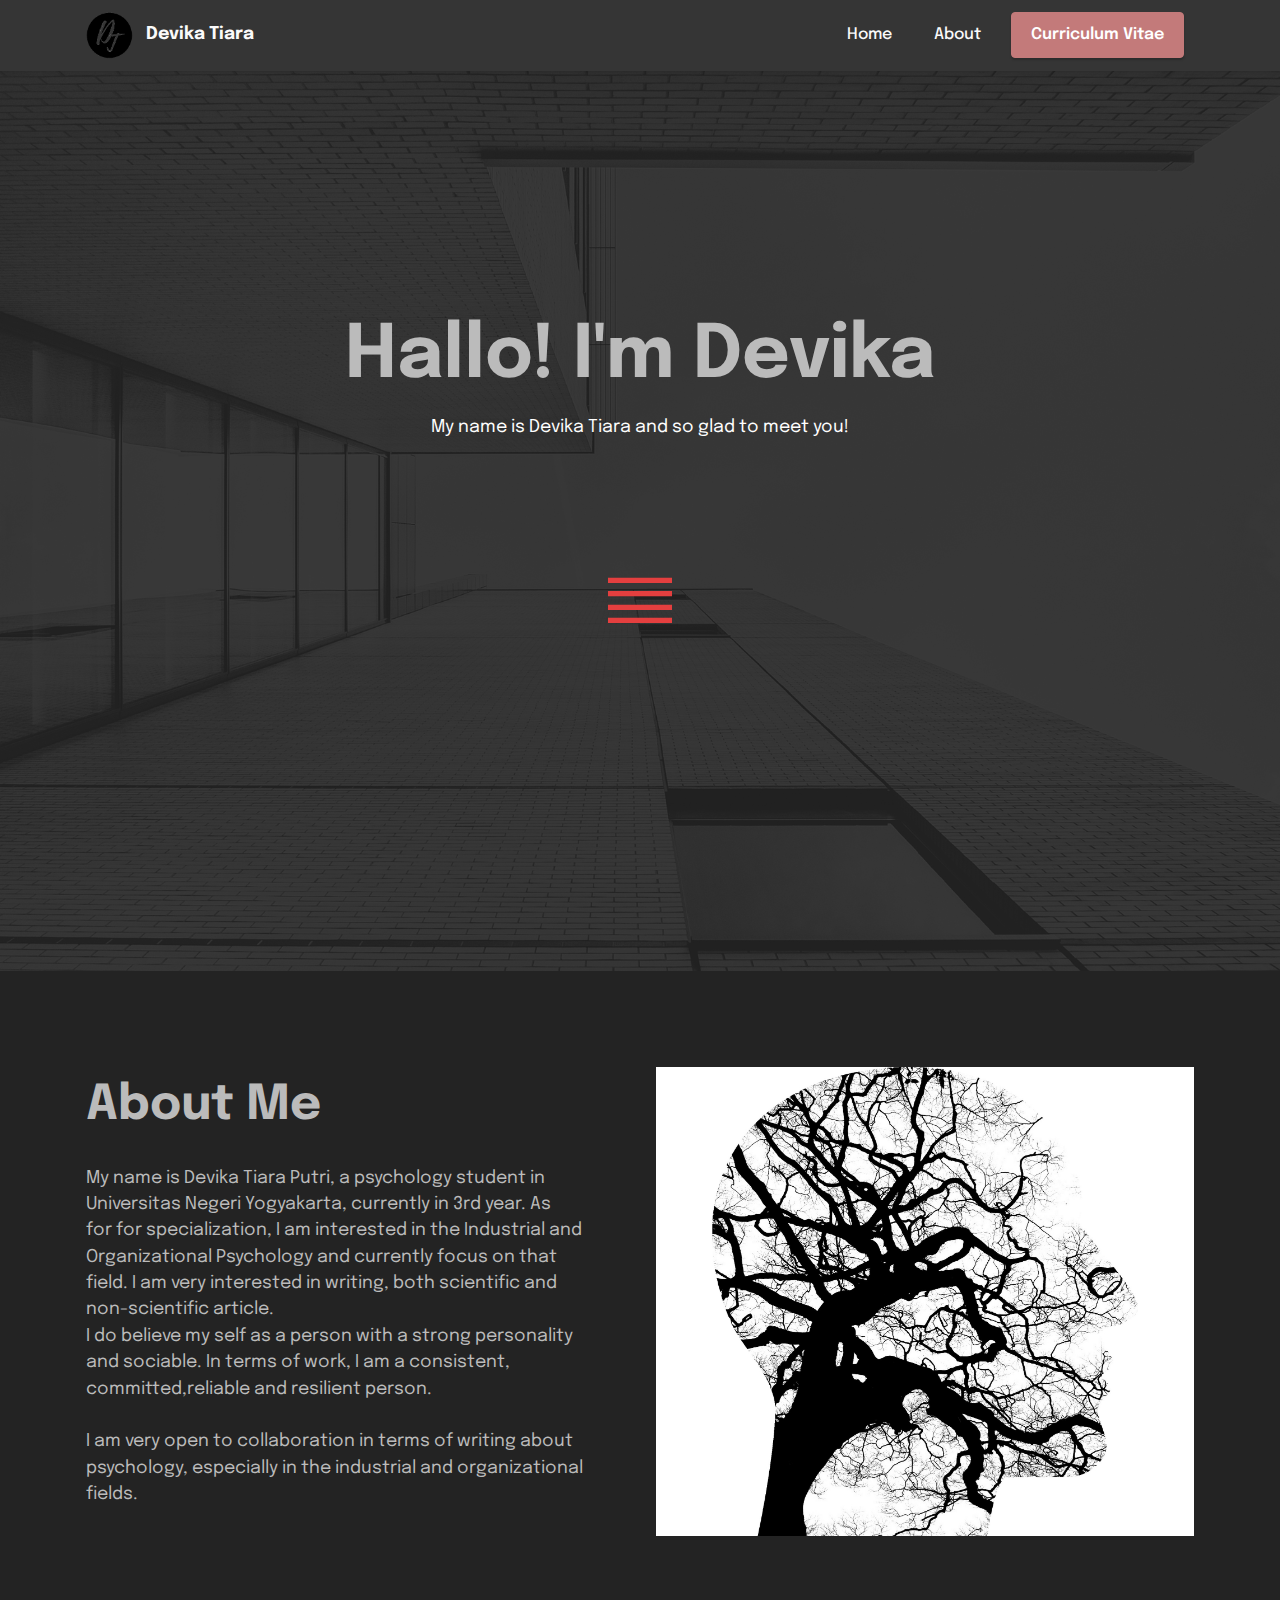
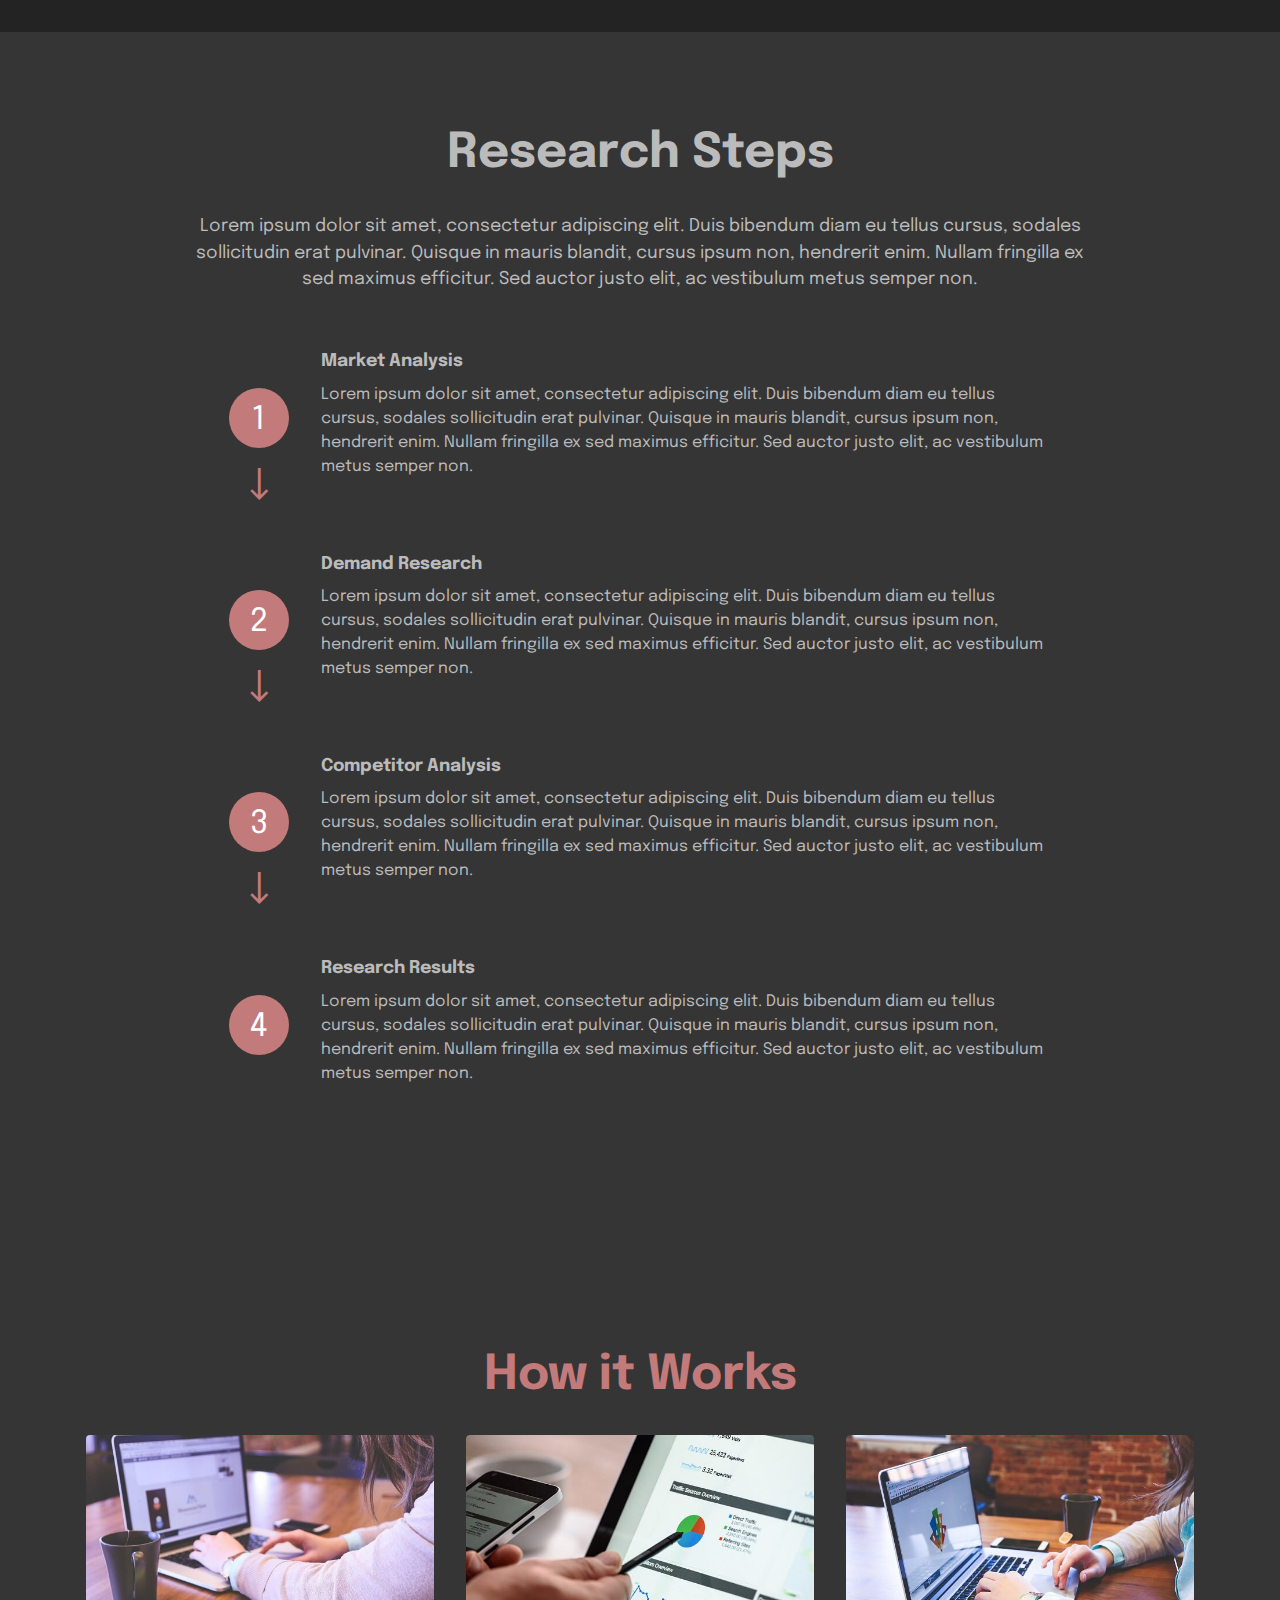
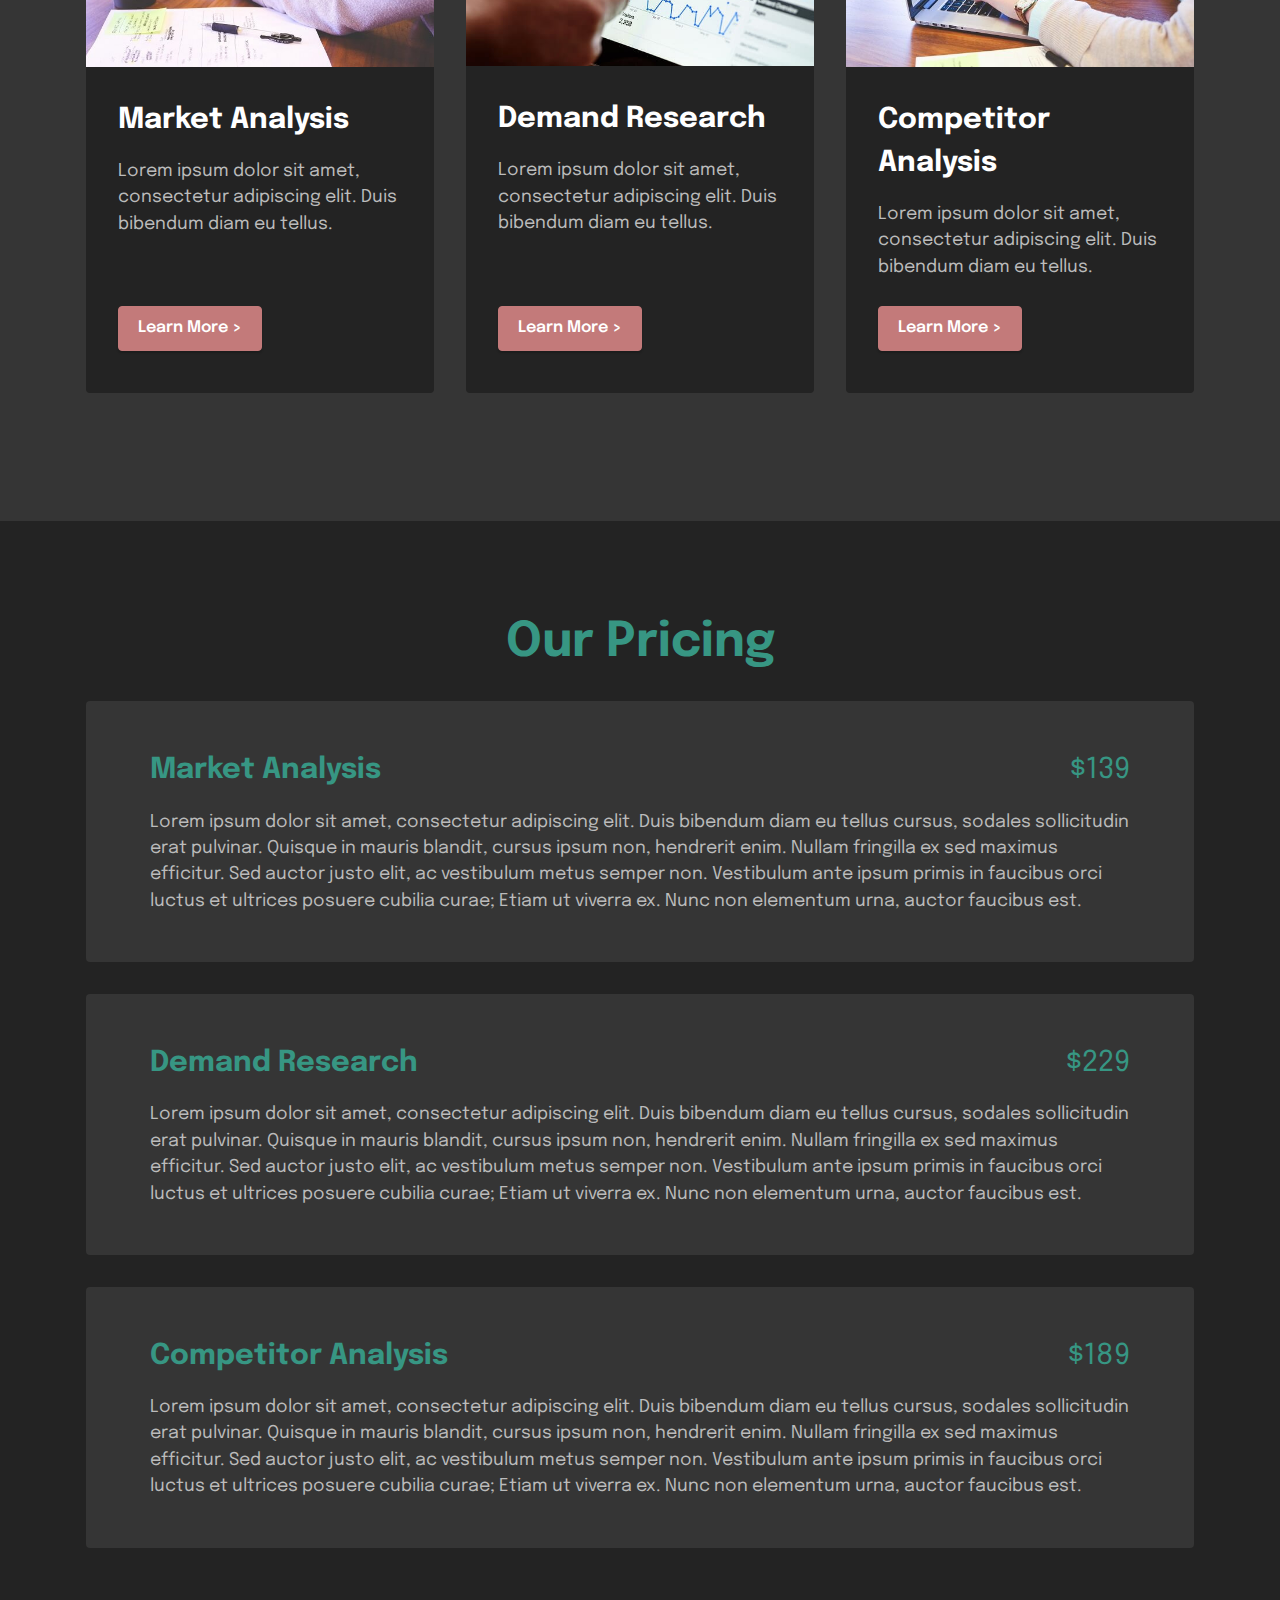
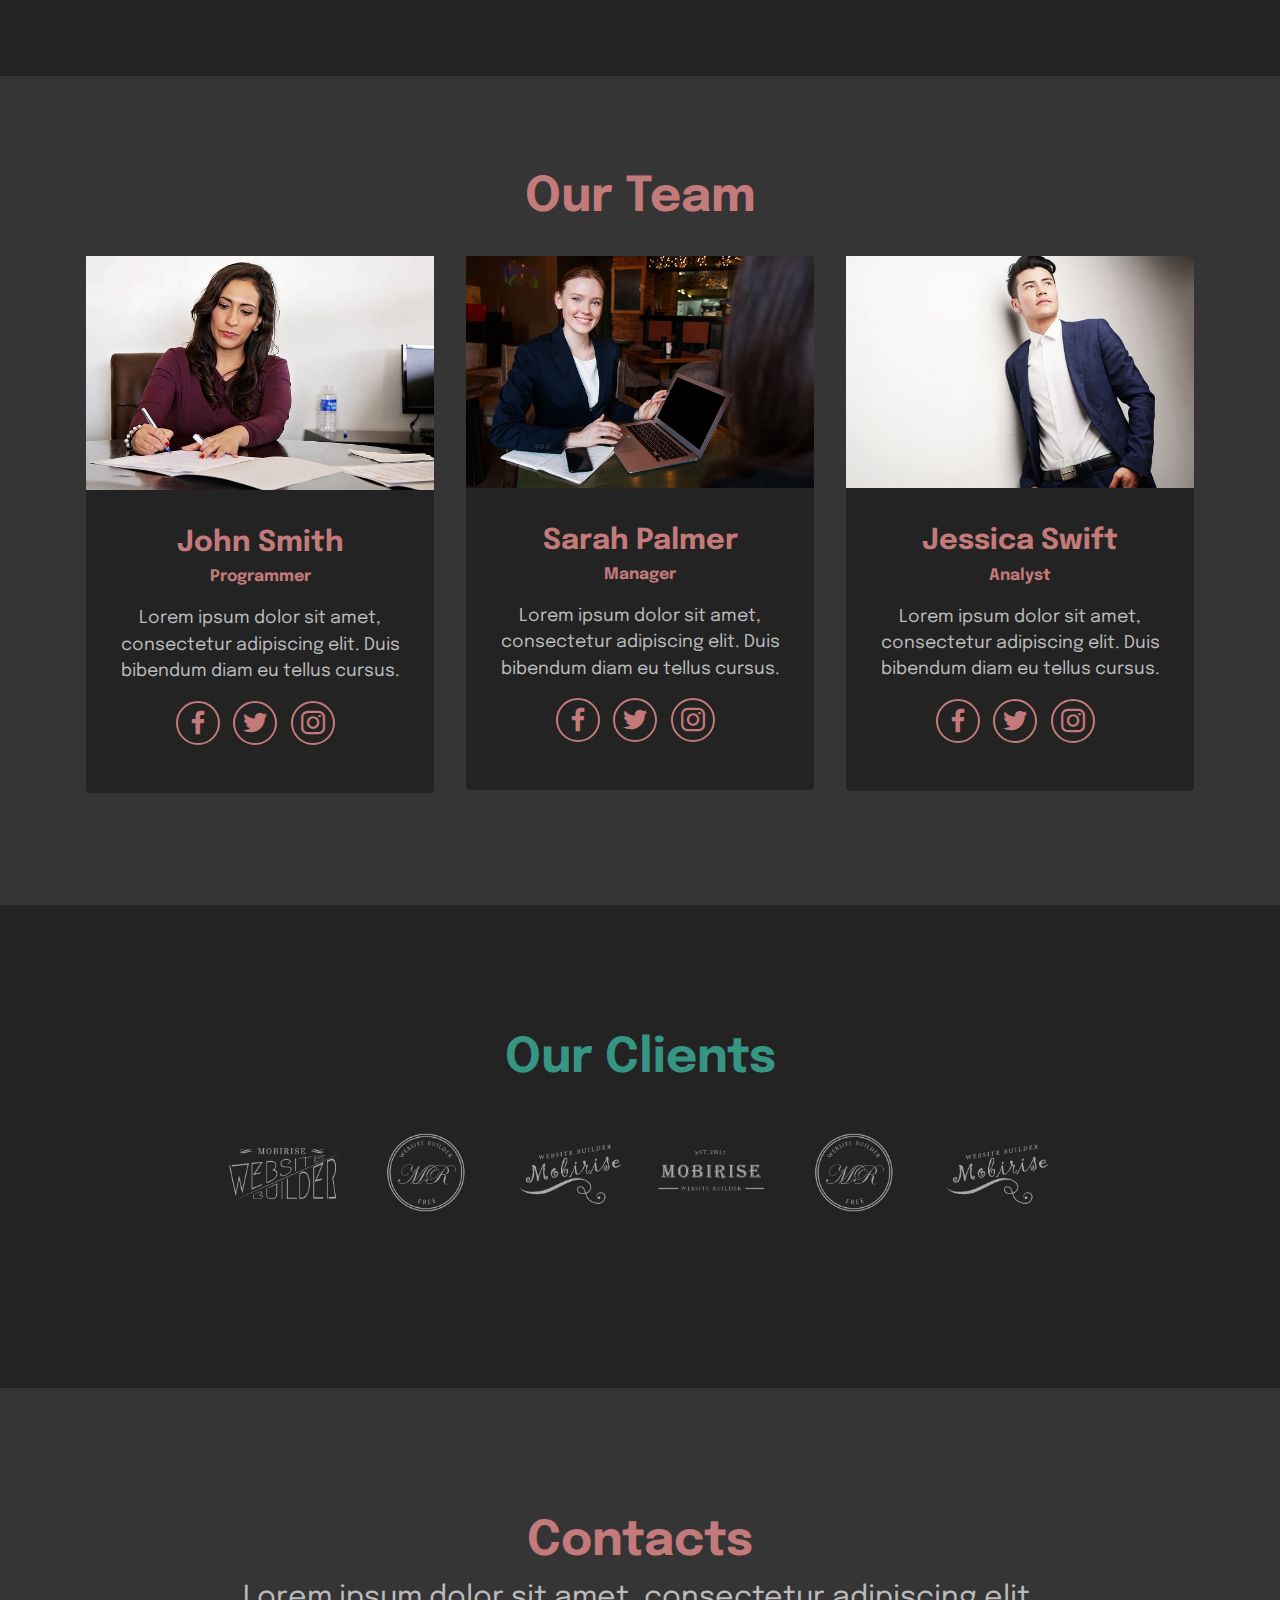
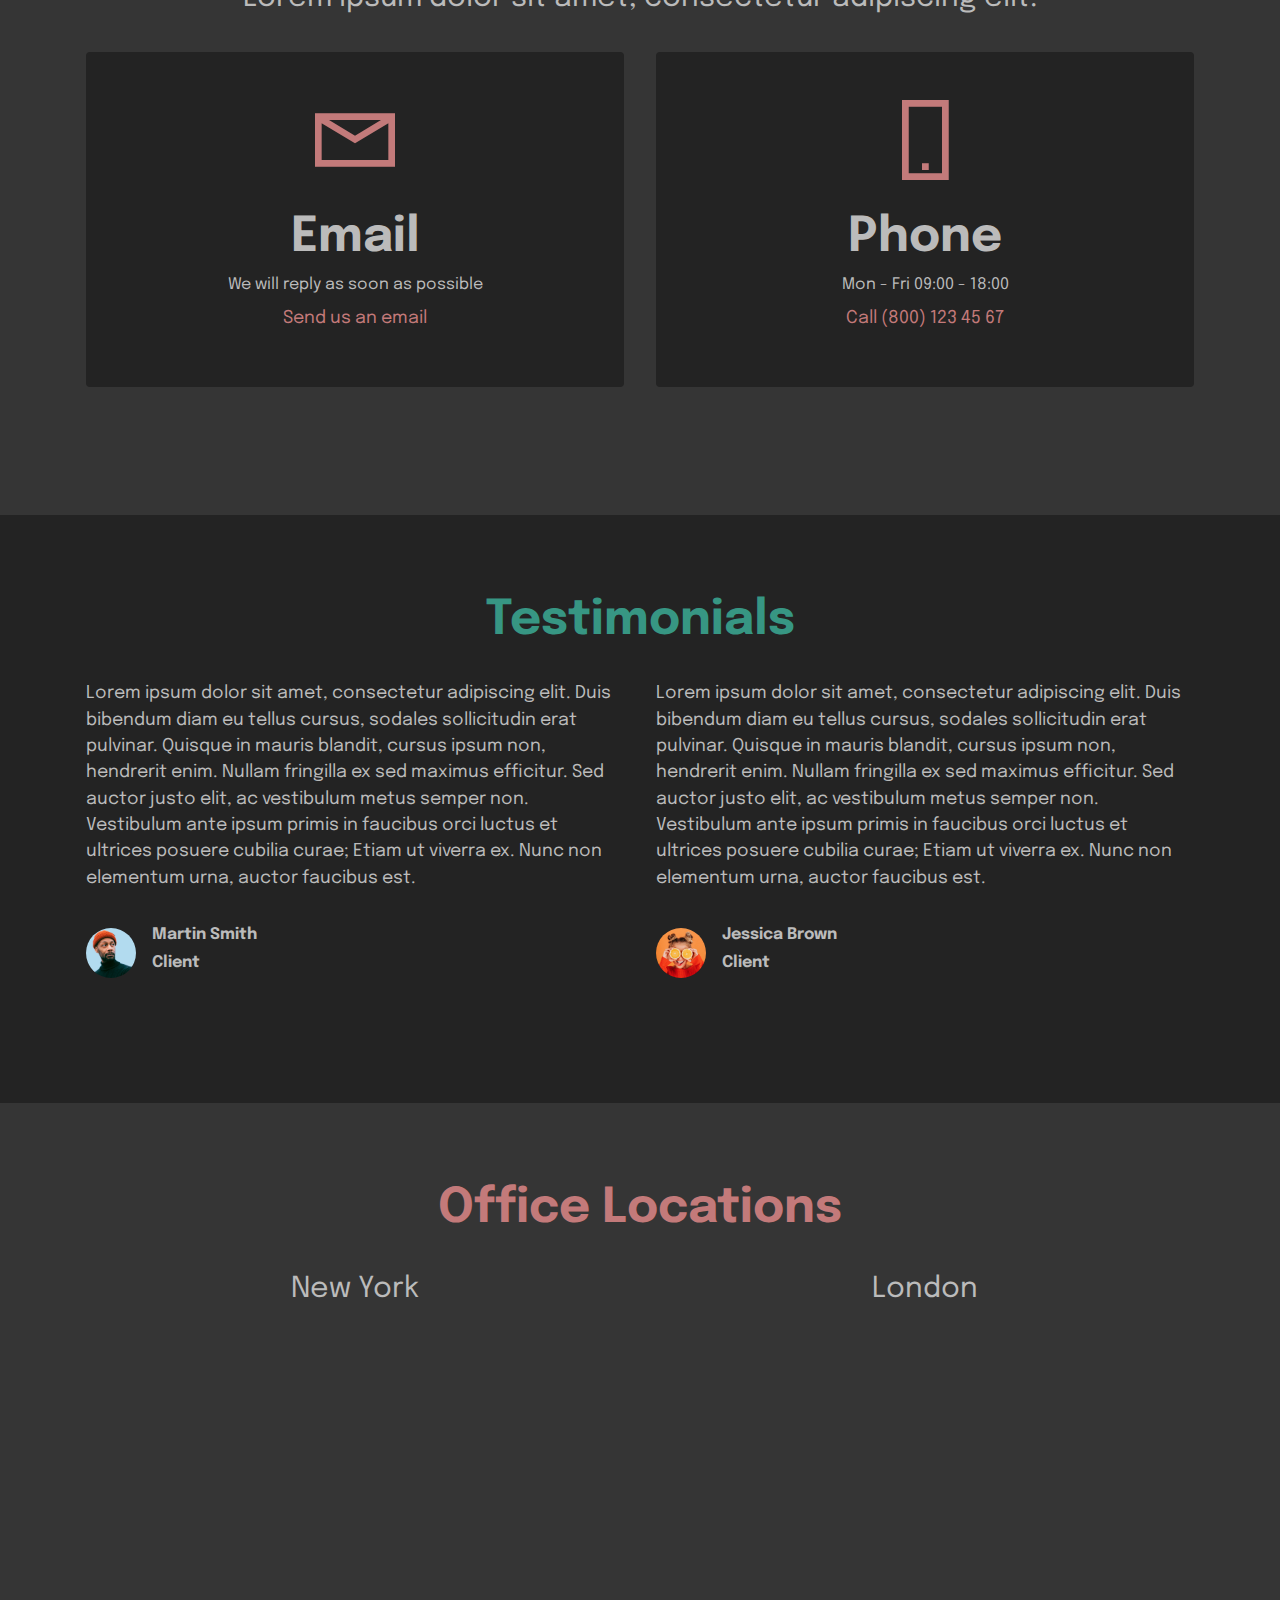
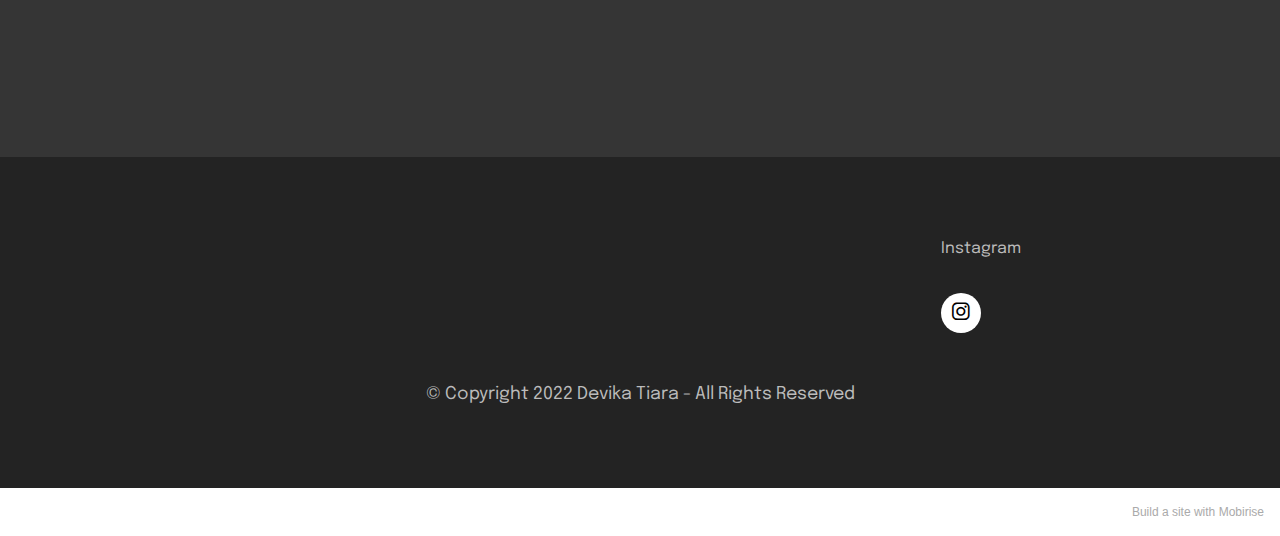
==== page1.html @ 10f857ef "create github pages" ====
<!DOCTYPE html>
<html  >
<head>
  <!-- Site made with Mobirise Website Builder v5.6.0, https://mobirise.com -->
  <meta charset="UTF-8">
  <meta http-equiv="X-UA-Compatible" content="IE=edge">
  <meta name="generator" content="Mobirise v5.6.0, mobirise.com">
  <meta name="viewport" content="width=device-width, initial-scale=1, minimum-scale=1">
  <link rel="shortcut icon" href="assets/images/fococlipping-20220308-162236-1.png" type="image/x-icon">
  <meta name="description" content="">
  
  
  <title>Page 1</title>
  <link rel="stylesheet" href="assets/web/assets/mobirise-icons2/mobirise2.css">
  <link rel="stylesheet" href="assets/bootstrap/css/bootstrap.min.css">
  <link rel="stylesheet" href="assets/bootstrap/css/bootstrap-grid.min.css">
  <link rel="stylesheet" href="assets/bootstrap/css/bootstrap-reboot.min.css">
  <link rel="stylesheet" href="assets/dropdown/css/style.css">
  <link rel="stylesheet" href="assets/socicon/css/styles.css">
  <link rel="stylesheet" href="assets/theme/css/style.css">
  <link rel="preload" href="https://fonts.googleapis.com/css?family=Epilogue:100,200,300,400,500,600,700,800,900,100i,200i,300i,400i,500i,600i,700i,800i,900i&display=swap" as="style" onload="this.onload=null;this.rel='stylesheet'">
  <noscript><link rel="stylesheet" href="https://fonts.googleapis.com/css?family=Epilogue:100,200,300,400,500,600,700,800,900,100i,200i,300i,400i,500i,600i,700i,800i,900i&display=swap"></noscript>
  <link rel="preload" as="style" href="assets/mobirise/css/mbr-additional.css"><link rel="stylesheet" href="assets/mobirise/css/mbr-additional.css" type="text/css">
  
  
  
  
</head>
<body>
  
  <section data-bs-version="5.1" class="menu menu1 cid-sZpWMhEVZA" once="menu" id="menu1-1">
    

    <nav class="navbar navbar-dropdown navbar-expand-lg">
        <div class="container">
            <div class="navbar-brand">
                <span class="navbar-logo">
                    <a href="https://mobiri.se">
                        <img src="assets/images/fococlipping-20220308.png" alt="Mobirise" style="height: 3rem;">
                    </a>
                </span>
                <span class="navbar-caption-wrap"><a class="navbar-caption text-white display-7" href="https://mobiri.se">Devika Tiara</a></span>
            </div>
            <button class="navbar-toggler" type="button" data-toggle="collapse" data-bs-toggle="collapse" data-target="#navbarSupportedContent" data-bs-target="#navbarSupportedContent" aria-controls="navbarNavAltMarkup" aria-expanded="false" aria-label="Toggle navigation">
                <div class="hamburger">
                    <span></span>
                    <span></span>
                    <span></span>
                    <span></span>
                </div>
            </button>
            <div class="collapse navbar-collapse" id="navbarSupportedContent">
                <ul class="navbar-nav nav-dropdown" data-app-modern-menu="true"><li class="nav-item"><a class="nav-link link text-white text-primary display-4" href="index.html#top">Home</a></li><li class="nav-item"><a class="nav-link link text-white text-primary display-4" href="index.html#features19-a">
                            About</a></li></ul>
                
                <div class="navbar-buttons mbr-section-btn"><a class="btn btn-primary display-4" href="https://drive.google.com/file/d/1sK7eJaoX1Ln1K1rEiLY1WlswGhTK56N7/view?usp=sharing">Curriculum Vitae</a></div>
            </div>
        </div>
    </nav>
</section>

<section data-bs-version="5.1" class="header19 cid-sZpWMilLO6 mbr-fullscreen" id="header19-2">

    

    <div class="mbr-overlay" style="opacity: 0.9; background-color: rgb(35, 35, 35);">
    </div>

    <div class="container">
        <div class="media-container">
            <div class="col-md-12 col-lg-10 m-auto align-center">
                <h1 class="mbr-section-title mbr-white mbr-fonts-style mb-3 display-1"><strong>Hallo! I'm Devika</strong><strong><br></strong></h1>
                <p class="mbr-text mbr-white mbr-fonts-style display-7">My name is Devika Tiara and so glad to meet you!</p>
                

                <div class="row pt-5 justify-content-center">
                    <div class="col-12 col-md-6 col-lg-3">
                        <div class="card-wrapper">
                            <div class="card-box align-center">
                                <span class="mbr-iconfont mobi-mbri-align-justify mobi-mbri" style="color: rgb(228, 63, 63); fill: rgb(228, 63, 63);"></span>
                                <h4 class="card-title align-center mbr-black mbr-fonts-style display-7"></h4>
                            </div>
                        </div>
                    </div>
                    
                    
                    
                </div>
            </div>
        </div>
    </div>
</section>

<section data-bs-version="5.1" class="features18 cid-sZpWMjdzDl" id="features19-3">

    

    
    <div class="container">
        <div class="row justify-content-center">
            <div class="card col-12 col-lg">
                <div class="card-wrapper">
                    <h6 class="card-title mbr-fonts-style mb-4 display-2"><strong>About Me</strong></h6>
                    <p class="mbr-text mbr-fonts-style display-7">My name is Devika Tiara Putri, a psychology student in Universitas Negeri Yogyakarta, currently in 3rd year. As for&nbsp;for specialization, I am interested in the Industrial and Organizational Psychology and currently focus on that field.&nbsp;I am very interested in writing, both scientific and non-scientific article.<br>I do believe my self as a person with a strong personality and sociable. In terms of work, I am a consistent, committed,reliable and resilient person.<br><br>I am very open to collaboration in terms of writing about psychology, especially in the industrial and organizational fields.<br></p>
                    
                </div>
            </div>
            <div class="col-12 col-lg-6">
                <div class="image-wrapper">
                    <img src="assets/images/mbr-10.jpg" alt="Mobirise">
                </div>
            </div>
        </div>
    </div>
</section>

<section data-bs-version="5.1" class="features19 cid-sZpWMjP69M" id="features20-4">

    
    
    <div class="container">
        <div class="row justify-content-center">
            <div class="col-md-12 col-lg-10">
                <div class="card-wrapper pb-4">
                    <div class="card-box align-center">
                        <h4 class="card-title mbr-fonts-style mb-4 display-2">
                            <strong>Research Steps</strong>
                        </h4>
                        <p class="mbr-text mbr-fonts-style mb-4 display-7">
                            Lorem ipsum dolor sit amet, consectetur adipiscing elit. Duis bibendum diam eu tellus cursus, sodales sollicitudin erat pulvinar. Quisque in mauris blandit, cursus ipsum non, hendrerit enim. Nullam fringilla ex sed maximus efficitur. Sed auctor justo elit, ac vestibulum metus semper non.</p>
                        
                    </div>
                </div>
            </div>
            <div class="col-12 col-md-9">
                <div class="item mbr-flex">
                    <div class="icon-box">
                        <span class="step-number mbr-fonts-style display-5">1</span>
                    </div>
                    <div class="text-box">
                        <h4 class="icon-title card-title mbr-black mbr-fonts-style display-7"><strong>Market Analysis</strong></h4>
                        <h5 class="icon-text mbr-black mbr-fonts-style display-4">Lorem ipsum dolor sit amet, consectetur adipiscing elit. Duis bibendum diam eu tellus cursus, sodales sollicitudin erat pulvinar. Quisque in mauris blandit, cursus ipsum non, hendrerit enim. Nullam fringilla ex sed maximus efficitur. Sed auctor justo elit, ac vestibulum metus semper non.</h5>
                    </div>
                </div>
                <div class="item mbr-flex">
                    <div class="icon-box">
                        <span class="step-number mbr-fonts-style display-5">2</span>
                    </div>
                    <div class="text-box">
                        <h4 class="icon-title card-title mbr-black mbr-fonts-style display-7"><strong>Demand Research</strong></h4>
                        <h5 class="icon-text mbr-black mbr-fonts-style display-4">Lorem ipsum dolor sit amet, consectetur adipiscing elit. Duis bibendum diam eu tellus cursus, sodales sollicitudin erat pulvinar. Quisque in mauris blandit, cursus ipsum non, hendrerit enim. Nullam fringilla ex sed maximus efficitur. Sed auctor justo elit, ac vestibulum metus semper non.</h5>
                    </div>
                </div>
                <div class="item mbr-flex">
                    <div class="icon-box">
                        <span class="step-number mbr-fonts-style display-5">3</span>
                    </div>
                    <div class="text-box">
                        <h4 class="icon-title card-title mbr-black mbr-fonts-style display-7"><strong>Competitor Analysis</strong></h4>
                        <h5 class="icon-text mbr-black mbr-fonts-style display-4">Lorem ipsum dolor sit amet, consectetur adipiscing elit. Duis bibendum diam eu tellus cursus, sodales sollicitudin erat pulvinar. Quisque in mauris blandit, cursus ipsum non, hendrerit enim. Nullam fringilla ex sed maximus efficitur. Sed auctor justo elit, ac vestibulum metus semper non.</h5>
                    </div>
                </div>
                <div class="item mbr-flex last">
                    <div class="icon-box">
                        <span class="step-number mbr-fonts-style display-5">4</span>
                    </div>
                    <div class="text-box">
                        <h4 class="icon-title card-title mbr-black mbr-fonts-style display-7"><strong>Research Results</strong></h4>
                        <h5 class="icon-text mbr-black mbr-fonts-style display-4">Lorem ipsum dolor sit amet, consectetur adipiscing elit. Duis bibendum diam eu tellus cursus, sodales sollicitudin erat pulvinar. Quisque in mauris blandit, cursus ipsum non, hendrerit enim. Nullam fringilla ex sed maximus efficitur. Sed auctor justo elit, ac vestibulum metus semper non.</h5>
                    </div>
                </div>
                
                
                
                
                
                
            </div>
        </div>
    </div>
</section>

<section data-bs-version="5.1" class="features3 cid-sZpWMlaolW" id="features3-5">
    
    
    <div class="container">
        <div class="mbr-section-head">
            <h4 class="mbr-section-title mbr-fonts-style align-center mb-0 display-2">
                <strong>How it Works</strong></h4>
            
        </div>
        <div class="row mt-4">
            <div class="item features-image сol-12 col-md-6 col-lg-4">
                <div class="item-wrapper">
                    <div class="item-img">
                        <img src="assets/images/mbr-5.jpg" alt="">
                    </div>
                    <div class="item-content">
                        <h5 class="item-title mbr-fonts-style display-5"><strong>Market Analysis</strong></h5>
                        
                        <p class="mbr-text mbr-fonts-style mt-3 display-7">Lorem ipsum dolor sit amet, consectetur adipiscing elit. Duis bibendum diam eu tellus.</p>
                    </div>
                    <div class="mbr-section-btn item-footer mt-2"><a href="" class="btn btn-primary item-btn display-4" target="_blank">Learn More
                            &gt;</a></div>
                </div>
            </div>
            <div class="item features-image сol-12 col-md-6 col-lg-4">
                <div class="item-wrapper">
                    <div class="item-img">
                        <img src="assets/images/mbr-2.jpg" alt="">
                    </div>
                    <div class="item-content">
                        <h5 class="item-title mbr-fonts-style display-5"><strong>Demand Research</strong></h5>
                        
                        <p class="mbr-text mbr-fonts-style mt-3 display-7">Lorem ipsum dolor sit amet, consectetur adipiscing elit. Duis bibendum diam eu tellus.</p>
                    </div>
                    <div class="mbr-section-btn item-footer mt-2"><a href="" class="btn btn-primary item-btn display-4" target="_blank">Learn More
                            &gt;</a></div>
                </div>
            </div>
            <div class="item features-image сol-12 col-md-6 col-lg-4">
                <div class="item-wrapper">
                    <div class="item-img">
                        <img src="assets/images/mbr-1.jpg" alt="">
                    </div>
                    <div class="item-content">
                        <h5 class="item-title mbr-fonts-style display-5"><strong>Competitor Analysis</strong></h5>
                        
                        <p class="mbr-text mbr-fonts-style mt-3 display-7">Lorem ipsum dolor sit amet, consectetur adipiscing elit. Duis bibendum diam eu tellus.<br></p>
                    </div>
                    <div class="mbr-section-btn item-footer mt-2"><a href="" class="btn btn-primary item-btn display-4" target="_blank">Learn More
                            &gt;</a></div>
                </div>
            </div>
        </div>
    </div>
</section>

<section data-bs-version="5.1" class="features9 cid-sZpWMlWNWi" id="features10-6">
    <!---->
    
    
    <div class="container">
        <div class="mbr-section-head">
            <h3 class="mbr-section-title mbr-fonts-style mb-0 display-2">
                <strong>Our Pricing</strong></h3>
            
        </div>
        <div class="row mt-4">
            <div class="card col-12">
                <div class="card-wrapper">
                    <div class="top-line row">
                        <div class="col">
                            <h4 class="card-title mbr-fonts-style display-5"><strong>Market Analysis</strong></h4>
                        </div>
                        <div class="col-auto">
                            <p class="price mbr-fonts-style display-5">
                                $139</p>
                        </div>
                    </div>
                    <div class="bottom-line">
                        <p class="mbr-text mbr-fonts-style display-7">
                            Lorem ipsum dolor sit amet, consectetur adipiscing elit. Duis bibendum diam eu tellus cursus, sodales sollicitudin erat pulvinar. Quisque in mauris blandit, cursus ipsum non, hendrerit enim. Nullam fringilla ex sed maximus efficitur. Sed auctor justo elit, ac vestibulum metus semper non. Vestibulum ante ipsum primis in faucibus orci luctus et ultrices posuere cubilia curae; Etiam ut viverra ex. Nunc non elementum urna, auctor faucibus est.
                        </p>
                    </div>
                </div>
            </div>
            <div class="card col-12">
                <div class="card-wrapper">
                    <div class="top-line row">
                        <div class="col">
                            <h4 class="card-title mbr-fonts-style display-5"><strong>Demand Research</strong></h4>
                        </div>
                        <div class="col-auto">
                            <p class="price mbr-fonts-style display-5">
                                $229</p>
                        </div>
                    </div>
                    <div class="bottom-line">
                        <p class="mbr-text mbr-fonts-style display-7">
                            Lorem ipsum dolor sit amet, consectetur adipiscing elit. Duis bibendum diam eu tellus cursus, sodales sollicitudin erat pulvinar. Quisque in mauris blandit, cursus ipsum non, hendrerit enim. Nullam fringilla ex sed maximus efficitur. Sed auctor justo elit, ac vestibulum metus semper non. Vestibulum ante ipsum primis in faucibus orci luctus et ultrices posuere cubilia curae; Etiam ut viverra ex. Nunc non elementum urna, auctor faucibus est.
                        </p>
                    </div>
                </div>
            </div>
            <div class="card col-12">
                <div class="card-wrapper">
                    <div class="top-line row">
                        <div class="col">
                            <h4 class="card-title mbr-fonts-style display-5"><strong>Competitor Analysis</strong></h4>
                        </div>
                        <div class="col-auto">
                            <p class="price mbr-fonts-style display-5">
                                $189</p>
                        </div>
                    </div>
                    <div class="bottom-line">
                        <p class="mbr-text mbr-fonts-style display-7">Lorem ipsum dolor sit amet, consectetur adipiscing elit. Duis bibendum diam eu tellus cursus, sodales sollicitudin erat pulvinar. Quisque in mauris blandit, cursus ipsum non, hendrerit enim. Nullam fringilla ex sed maximus efficitur. Sed auctor justo elit, ac vestibulum metus semper non. Vestibulum ante ipsum primis in faucibus orci luctus et ultrices posuere cubilia curae; Etiam ut viverra ex. Nunc non elementum urna, auctor faucibus est.
                        </p>
                    </div>
                </div>
            </div>
            
            
            
            
            
            
            
            
            
        </div>
    </div>
</section>

<section data-bs-version="5.1" class="team1 cid-sZpWMn0cP4" id="team1-7">
    

    
    <div class="container">
        <div class="row justify-content-center">
            <div class="col-12">
                <h3 class="mbr-section-title mbr-fonts-style align-center mb-4 display-2">
                    <strong>Our Team</strong>
                </h3>
                
            </div>
            <div class="col-sm-6 col-lg-4">
                <div class="card-wrap">
                    <div class="image-wrap">
                        <img src="assets/images/mbr-6.jpg" alt="">
                    </div>
                    <div class="content-wrap">
                        <h5 class="mbr-section-title card-title mbr-fonts-style align-center m-0 display-5">
                            <strong>John Smith</strong>
                        </h5>
                        <h6 class="mbr-role mbr-fonts-style align-center mb-3 display-4">
                            <strong>Programmer</strong>
                        </h6>
                        <p class="card-text mbr-fonts-style align-center display-7">
                            Lorem ipsum dolor sit amet, consectetur adipiscing elit. Duis bibendum diam eu tellus cursus.</p>
                        <div class="social-row display-7">
                            <div class="soc-item">
                                <a href="https://www.facebook.com/Mobirise/" target="_blank">
                                    <span class="mbr-iconfont socicon socicon-facebook"></span>
                                </a>
                            </div>
                            <div class="soc-item">
                                <a href="https://twitter.com/mobirise" target="_blank">
                                    <span class="mbr-iconfont socicon socicon-twitter"></span>
                                </a>
                            </div>
                            <div class="soc-item">
                                <a href="https://instagram.com/mobirise" target="_blank">
                                    <span class="mbr-iconfont socicon socicon-instagram"></span>
                                </a>
                            </div>
                            
                            
                        </div>
                        
                    </div>
                </div>
            </div>

            <div class="col-sm-6 col-lg-4">
                <div class="card-wrap">
                    <div class="image-wrap">
                        <img src="assets/images/mbr-7.jpg" alt="">
                    </div>
                    <div class="content-wrap">
                        <h5 class="mbr-section-title card-title mbr-fonts-style align-center m-0 display-5">
                            <strong>Sarah Palmer</strong>
                        </h5>
                        <h6 class="mbr-role mbr-fonts-style align-center mb-3 display-4">
                            <strong>Manager</strong>
                        </h6>
                        <p class="card-text mbr-fonts-style align-center display-7">
                            Lorem ipsum dolor sit amet, consectetur adipiscing elit. Duis bibendum diam eu tellus cursus.
                        </p>
                        <div class="social-row display-7">
                            <div class="soc-item">
                                <a href="https://www.facebook.com/Mobirise/" target="_blank">
                                    <span class="mbr-iconfont socicon socicon-facebook"></span>
                                </a>
                            </div>
                            <div class="soc-item">
                                <a href="https://twitter.com/mobirise" target="_blank">
                                    <span class="mbr-iconfont socicon socicon-twitter"></span>
                                </a>
                            </div>
                            <div class="soc-item">
                                <a href="https://instagram.com/mobirise" target="_blank">
                                    <span class="mbr-iconfont socicon socicon-instagram"></span>
                                </a>
                            </div>
                            
                            
                        </div>
                        
                    </div>
                </div>
            </div>

            <div class="col-sm-6 col-lg-4">
                <div class="card-wrap">
                    <div class="image-wrap">
                        <img src="assets/images/mbr-8.jpg" alt="">
                    </div>
                    <div class="content-wrap">
                        <h5 class="mbr-section-title card-title mbr-fonts-style align-center m-0 display-5">
                            <strong>Jessica Swift</strong>
                        </h5>
                        <h6 class="mbr-role mbr-fonts-style align-center mb-3 display-4">
                            <strong>Analyst</strong>
                        </h6>
                        <p class="card-text mbr-fonts-style align-center display-7">
                            Lorem ipsum dolor sit amet, consectetur adipiscing elit. Duis bibendum diam eu tellus cursus.
                        </p>
                        <div class="social-row display-7">
                            <div class="soc-item">
                                <a href="https://www.facebook.com/Mobirise/" target="_blank">
                                    <span class="mbr-iconfont socicon socicon-facebook"></span>
                                </a>
                            </div>
                            <div class="soc-item">
                                <a href="https://twitter.com/mobirise" target="_blank">
                                    <span class="mbr-iconfont socicon socicon-twitter"></span>
                                </a>
                            </div>
                            <div class="soc-item">
                                <a href="https://instagram.com/mobirise" target="_blank">
                                    <span class="mbr-iconfont socicon socicon-instagram"></span>
                                </a>
                            </div>
                            
                            
                        </div>
                        
                    </div>
                </div>
            </div>

            
        </div>
    </div>
</section>

<section data-bs-version="5.1" class="clients1 cid-sZpWMoIvs9" id="clients1-8">
    
    <div class="images-container container">
        <div class="mbr-section-head">
            <h3 class="mbr-section-title mbr-fonts-style align-center mb-0 display-2">
                <strong>Our Clients</strong>
            </h3>
            
            
        </div>
        <div class="row justify-content-center mt-4">
            <div class="col-md-3 card">
                <img src="assets/images/1.png">
            </div>
            <div class="col-md-3 card">
                <img src="assets/images/2.png">
            </div>
            <div class="col-md-3 card">
                <img src="assets/images/3.png">
            </div>
            <div class="col-md-3 card">
                <img src="assets/images/4.png">
            </div>
            <div class="col-md-3 card">
                <img src="assets/images/2.png">
            </div>
            <div class="col-md-3 card">
                <img src="assets/images/3.png">
            </div>
            
            
        </div>
    </div>
</section>

<section data-bs-version="5.1" class="contacts1 cid-sZpWMpO3ZC" id="contacts1-9">

    

    
    <div class="container">
        <div class="mbr-section-head">
            <h3 class="mbr-section-title mbr-fonts-style align-center mb-0 display-2">
                <strong>Contacts</strong>
            </h3>
            <h4 class="mbr-section-subtitle mbr-fonts-style align-center mb-0 mt-2 display-5">Lorem ipsum dolor sit amet, consectetur adipiscing elit.</h4>
        </div>
        <div class="row justify-content-center mt-4">
            <div class="card col-12 col-lg-6">
                <div class="card-wrapper">
                    <div class="card-box align-center">
                        <div class="image-wrapper">
                            <span class="mbr-iconfont mobi-mbri-letter mobi-mbri"></span>
                        </div>
                        <h4 class="card-title mbr-fonts-style mb-2 display-2">
                            <strong>Email</strong>
                        </h4>
                        <p class="mbr-text mbr-fonts-style mb-2 display-4">
                            We will reply as soon as possible</p>
                        <h5 class="link mbr-fonts-style display-7"><a href="mailto:info@site.com" class="text-primary">Send us an
                                email</a>
                        </h5>
                    </div>
                </div>
            </div>
            <div class="card col-12 col-lg-6">
                <div class="card-wrapper">
                    <div class="card-box align-center">
                        <div class="image-wrapper">
                            <span class="mbr-iconfont mobi-mbri-mobile-2 mobi-mbri"></span>
                        </div>
                        <h4 class="card-title mbr-fonts-style align-center mb-2 display-2">
                            <strong>Phone</strong>
                        </h4>
                        <p class="mbr-text mbr-fonts-style mb-2 display-4">
                            Mon - Fri 09:00 - 18:00</p>
                        <h5 class="link mbr-black mbr-fonts-style display-7">
                            <a href="tel:+12345678910" class="text-primary">Call (800) 123 45 67</a>
                        </h5>
                    </div>
                </div>
            </div>
        </div>
    </div>
</section>

<section data-bs-version="5.1" class="testimonials2 cid-sZpWMr0Moc" id="testimonials2-a">
    
    
    <div class="container">
        <h3 class="mbr-section-title mbr-fonts-style align-center mb-4 display-2">
            <strong>Testimonials</strong>
        </h3>
        <div class="row justify-content-center">
            <div class="card col-12 col-md-6">
                <p class="mbr-text mbr-fonts-style mb-4 display-7">Lorem ipsum dolor sit amet, consectetur adipiscing elit. Duis bibendum diam eu tellus cursus, sodales sollicitudin erat pulvinar. Quisque in mauris blandit, cursus ipsum non, hendrerit enim. Nullam fringilla ex sed maximus efficitur. Sed auctor justo elit, ac vestibulum metus semper non. Vestibulum ante ipsum primis in faucibus orci luctus et ultrices posuere cubilia curae; Etiam ut viverra ex. Nunc non elementum urna, auctor faucibus est.</p>
                <div class="d-flex mb-md-0 mb-4">
                    <div class="image-wrapper">
                        <img src="assets/images/team1.jpg" alt="Mobirise">
                    </div>
                    <div class="text-wrapper">
                        <p class="name mbr-fonts-style mb-1 display-4">
                            <strong>Martin Smith</strong>
                        </p>
                        <p class="position mbr-fonts-style display-4">
                            <strong>Client</strong>
                        </p>
                    </div>
                </div>
            </div>
            <div class="card col-12 col-md-6">
                <p class="mbr-text mbr-fonts-style mb-4 display-7">Lorem ipsum dolor sit amet, consectetur adipiscing elit. Duis bibendum diam eu tellus cursus, sodales sollicitudin erat pulvinar. Quisque in mauris blandit, cursus ipsum non, hendrerit enim. Nullam fringilla ex sed maximus efficitur. Sed auctor justo elit, ac vestibulum metus semper non. Vestibulum ante ipsum primis in faucibus orci luctus et ultrices posuere cubilia curae; Etiam ut viverra ex. Nunc non elementum urna, auctor faucibus est.</p>
                <div class="d-flex mb-md-0 mb-4">
                    <div class="image-wrapper">
                        <img src="assets/images/team2.jpg" alt="Mobirise">
                    </div>
                    <div class="text-wrapper">
                        <p class="name mbr-fonts-style mb-1 display-4">
                            <strong>Jessica Brown</strong>
                        </p>
                        <p class="position mbr-fonts-style display-4">
                            <strong>Client</strong>
                        </p>
                    </div>
                </div>
            </div>
        </div>
    </div>
</section>

<section data-bs-version="5.1" class="map3 cid-sZpWMrXwmH" id="map3-b">
    
    
    
    

    <div class="container">
        <div class="row">
            <div class="col-12">
                <h3 class="mbr-section-title mb-4 align-center mbr-fonts-style display-2"><strong>Office Locations</strong></h3>
            </div>
            <div class="col-12 col-lg-6">
                <h4 class="mbr-section-subtitle mb-3 align-center mbr-fonts-style display-5">New York</h4>
                <div class="google-map"><iframe frameborder="0" style="border:0" src="https://www.google.com/maps/embed/v1/place?key=AIzaSyDk89J4FSunMF33ruMVWJaJht_Ro0kvoXs&amp;q=360 5th Ave, New York, NY 10118" allowfullscreen=""></iframe></div>
            </div>
            <div class="col-12 col-lg-6">
                <h4 class="mbr-section-subtitle mb-3 mt-5 mt-lg-0 align-center mbr-fonts-style display-5">London</h4>
                <div class="google-map"><iframe frameborder="0" style="border:0" src="https://www.google.com/maps/embed/v1/place?key=AIzaSyCZI5F_k6S1k46ujh0SNrapM89f7mJxd30&amp;q=4-5 Chicheley St, South Bank, London SE1 7" allowfullscreen=""></iframe></div>
            </div>
        </div>
    </div>
</section>

<section data-bs-version="5.1" class="footer1 cid-sZpWMtjVH2" once="footers" id="footer1-c">

    
    
    <div class="container">
        <div class="row mbr-white">
            <div class="col-12 col-md-6 col-lg-3">
                
                <ul class="list mbr-fonts-style display-4"></ul>
            </div>
            <div class="col-12 col-md-6 col-lg-3">
                
                <ul class="list mbr-fonts-style display-4"></ul>
            </div>
            <div class="col-12 col-md-6 col-lg-3">
                
                <ul class="list mbr-fonts-style display-4">
                    <li class="mbr-text item-wrap"><br></li><li class="mbr-text item-wrap"><br></li>
                </ul>
            </div>
            <div class="col-12 col-md-6 col-lg-3">
                
                <p class="mbr-text mbr-fonts-style mb-4 display-4">Instagram</p>
                
                <div class="social-row display-7">
                    <div class="soc-item">
                        <a href="https://instagram.com/devikatiara" target="_blank">
                            <span class="mbr-iconfont socicon-instagram socicon"></span>
                        </a>
                    </div>
                    
                    
                    
                </div>
            </div>
            <div class="col-12 mt-4">
                <p class="mbr-text mb-0 mbr-fonts-style copyright align-center display-7">
                    © Copyright 2022 Devika Tiara - All Rights Reserved
                </p>
            </div>
        </div>
    </div>
</section><section style="background-color: #fff; font-family: -apple-system, BlinkMacSystemFont, 'Segoe UI', 'Roboto', 'Helvetica Neue', Arial, sans-serif; color:#aaa; font-size:12px; padding: 0; align-items: center; display: flex;"><a href="https://mobirise.site/m" style="flex: 1 1; height: 3rem; padding-left: 1rem;"></a><p style="flex: 0 0 auto; margin:0; padding-right:1rem;">Build a site with <a href="https://mobirise.site/z" style="color:#aaa;">Mobirise</a></p></section><script src="assets/bootstrap/js/bootstrap.bundle.min.js"></script>  <script src="assets/smoothscroll/smooth-scroll.js"></script>  <script src="assets/ytplayer/index.js"></script>  <script src="assets/dropdown/js/navbar-dropdown.js"></script>  <script src="assets/vimeoplayer/player.js"></script>  <script src="assets/theme/js/script.js"></script>  
  
  
</body>
</html>
---- assets/web/assets/mobirise-icons2/mobirise2.css ----
@font-face {
  font-family: 'Moririse2';
  font-display: swap;
  src:  url('mobirise2.eot?f2bix4');
  src:  url('mobirise2.eot?f2bix4#iefix') format('embedded-opentype'),
    url('mobirise2.ttf?f2bix4') format('truetype'),
    url('mobirise2.woff?f2bix4') format('woff'),
    url('mobirise2.svg?f2bix4#mobirise2') format('svg');
  font-weight: normal;
  font-style: normal;
}

[class^="mobi-"], [class*=" mobi-"] {
  /* use !important to prevent issues with browser extensions that change fonts */
  font-family: 'Moririse2' !important;
  speak: none;
  font-style: normal;
  font-weight: normal;
  font-variant: normal;
  text-transform: none;
  line-height: 1;

  /* Better Font Rendering =========== */
  -webkit-font-smoothing: antialiased;
  -moz-osx-font-smoothing: grayscale;
}

.mobi-mbri-add-submenu:before {
  content: "\e900";
}
.mobi-mbri-alert:before {
  content: "\e901";
}
.mobi-mbri-align-center:before {
  content: "\e902";
}
.mobi-mbri-align-justify:before {
  content: "\e903";
}
.mobi-mbri-align-left:before {
  content: "\e904";
}
.mobi-mbri-align-right:before {
  content: "\e905";
}
.mobi-mbri-android:before {
  content: "\e906";
}
.mobi-mbri-apple:before {
  content: "\e907";
}
.mobi-mbri-arrow-down:before {
  content: "\e908";
}
.mobi-mbri-arrow-next:before {
  content: "\e909";
}
.mobi-mbri-arrow-prev:before {
  content: "\e90a";
}
.mobi-mbri-arrow-up:before {
  content: "\e90b";
}
.mobi-mbri-bold:before {
  content: "\e90c";
}
.mobi-mbri-bookmark:before {
  content: "\e90d";
}
.mobi-mbri-bootstrap:before {
  content: "\e90e";
}
.mobi-mbri-briefcase:before {
  content: "\e90f";
}
.mobi-mbri-browse:before {
  content: "\e910";
}
.mobi-mbri-bulleted-list:before {
  content: "\e911";
}
.mobi-mbri-calendar:before {
  content: "\e912";
}
.mobi-mbri-camera:before {
  content: "\e913";
}
.mobi-mbri-cart-add:before {
  content: "\e914";
}
.mobi-mbri-cart-full:before {
  content: "\e915";
}
.mobi-mbri-cash:before {
  content: "\e916";
}
.mobi-mbri-change-style:before {
  content: "\e917";
}
.mobi-mbri-chat:before {
  content: "\e918";
}
.mobi-mbri-clock:before {
  content: "\e919";
}
.mobi-mbri-close:before {
  content: "\e91a";
}
.mobi-mbri-cloud:before {
  content: "\e91b";
}
.mobi-mbri-code:before {
  content: "\e91c";
}
.mobi-mbri-contact-form:before {
  content: "\e91d";
}
.mobi-mbri-credit-card:before {
  content: "\e91e";
}
.mobi-mbri-cursor-click:before {
  content: "\e91f";
}
.mobi-mbri-cust-feedback:before {
  content: "\e920";
}
.mobi-mbri-database:before {
  content: "\e921";
}
.mobi-mbri-delivery:before {
  content: "\e922";
}
.mobi-mbri-desktop:before {
  content: "\e923";
}
.mobi-mbri-devices:before {
  content: "\e924";
}
.mobi-mbri-down:before {
  content: "\e925";
}
.mobi-mbri-download-2:before {
  content: "\e926";
}
.mobi-mbri-download:before {
  content: "\e927";
}
.mobi-mbri-drag-n-drop-2:before {
  content: "\e928";
}
.mobi-mbri-drag-n-drop:before {
  content: "\e929";
}
.mobi-mbri-edit-2:before {
  content: "\e92a";
}
.mobi-mbri-edit:before {
  content: "\e92b";
}
.mobi-mbri-error:before {
  content: "\e92c";
}
.mobi-mbri-extension:before {
  content: "\e92d";
}
.mobi-mbri-features:before {
  content: "\e92e";
}
.mobi-mbri-file:before {
  content: "\e92f";
}
.mobi-mbri-flag:before {
  content: "\e930";
}
.mobi-mbri-folder:before {
  content: "\e931";
}
.mobi-mbri-gift:before {
  content: "\e932";
}
.mobi-mbri-github:before {
  content: "\e933";
}
.mobi-mbri-globe-2:before {
  content: "\e934";
}
.mobi-mbri-globe:before {
  content: "\e935";
}
.mobi-mbri-growing-chart:before {
  content: "\e936";
}
.mobi-mbri-hearth:before {
  content: "\e937";
}
.mobi-mbri-help:before {
  content: "\e938";
}
.mobi-mbri-home:before {
  content: "\e939";
}
.mobi-mbri-hot-cup:before {
  content: "\e93a";
}
.mobi-mbri-idea:before {
  content: "\e93b";
}
.mobi-mbri-image-gallery:before {
  content: "\e93c";
}
.mobi-mbri-image-slider:before {
  content: "\e93d";
}
.mobi-mbri-info:before {
  content: "\e93e";
}
.mobi-mbri-italic:before {
  content: "\e93f";
}
.mobi-mbri-key:before {
  content: "\e940";
}
.mobi-mbri-laptop:before {
  content: "\e941";
}
.mobi-mbri-layers:before {
  content: "\e942";
}
.mobi-mbri-left-right:before {
  content: "\e943";
}
.mobi-mbri-left:before {
  content: "\e944";
}
.mobi-mbri-letter:before {
  content: "\e945";
}
.mobi-mbri-like:before {
  content: "\e946";
}
.mobi-mbri-link:before {
  content: "\e947";
}
.mobi-mbri-lock:before {
  content: "\e948";
}
.mobi-mbri-login:before {
  content: "\e949";
}
.mobi-mbri-logout:before {
  content: "\e94a";
}
.mobi-mbri-magic-stick:before {
  content: "\e94b";
}
.mobi-mbri-map-pin:before {
  content: "\e94c";
}
.mobi-mbri-menu:before {
  content: "\e94d";
}
.mobi-mbri-mobile-2:before {
  content: "\e94e";
}
.mobi-mbri-mobile-horizontal:before {
  content: "\e94f";
}
.mobi-mbri-mobile:before {
  content: "\e950";
}
.mobi-mbri-mobirise:before {
  content: "\e951";
}
.mobi-mbri-more-horizontal:before {
  content: "\e952";
}
.mobi-mbri-more-vertical:before {
  content: "\e953";
}
.mobi-mbri-music:before {
  content: "\e954";
}
.mobi-mbri-new-file:before {
  content: "\e955";
}
.mobi-mbri-numbered-list:before {
  content: "\e956";
}
.mobi-mbri-opened-folder:before {
  content: "\e957";
}
.mobi-mbri-pages:before {
  content: "\e958";
}
.mobi-mbri-paper-plane:before {
  content: "\e959";
}
.mobi-mbri-paperclip:before {
  content: "\e95a";
}
.mobi-mbri-phone:before {
  content: "\e95b";
}
.mobi-mbri-photo:before {
  content: "\e95c";
}
.mobi-mbri-photos:before {
  content: "\e95d";
}
.mobi-mbri-pin:before {
  content: "\e95e";
}
.mobi-mbri-play:before {
  content: "\e95f";
}
.mobi-mbri-plus:before {
  content: "\e960";
}
.mobi-mbri-preview:before {
  content: "\e961";
}
.mobi-mbri-print:before {
  content: "\e962";
}
.mobi-mbri-protect:before {
  content: "\e963";
}
.mobi-mbri-question:before {
  content: "\e964";
}
.mobi-mbri-quote-left:before {
  content: "\e965";
}
.mobi-mbri-quote-right:before {
  content: "\e966";
}
.mobi-mbri-redo:before {
  content: "\e967";
}
.mobi-mbri-refresh:before {
  content: "\e968";
}
.mobi-mbri-responsive-2:before {
  content: "\e969";
}
.mobi-mbri-responsive:before {
  content: "\e96a";
}
.mobi-mbri-right:before {
  content: "\e96b";
}
.mobi-mbri-rocket:before {
  content: "\e96c";
}
.mobi-mbri-sad-face:before {
  content: "\e96d";
}
.mobi-mbri-sale:before {
  content: "\e96e";
}
.mobi-mbri-save:before {
  content: "\e96f";
}
.mobi-mbri-search:before {
  content: "\e970";
}
.mobi-mbri-setting-2:before {
  content: "\e971";
}
.mobi-mbri-setting-3:before {
  content: "\e972";
}
.mobi-mbri-setting:before {
  content: "\e973";
}
.mobi-mbri-share:before {
  content: "\e974";
}
.mobi-mbri-shopping-bag:before {
  content: "\e975";
}
.mobi-mbri-shopping-basket:before {
  content: "\e976";
}
.mobi-mbri-shopping-cart:before {
  content: "\e977";
}
.mobi-mbri-sites:before {
  content: "\e978";
}
.mobi-mbri-smile-face:before {
  content: "\e979";
}
.mobi-mbri-speed:before {
  content: "\e97a";
}
.mobi-mbri-star:before {
  content: "\e97b";
}
.mobi-mbri-success:before {
  content: "\e97c";
}
.mobi-mbri-sun:before {
  content: "\e97d";
}
.mobi-mbri-sun2:before {
  content: "\e97e";
}
.mobi-mbri-tablet-vertical:before {
  content: "\e97f";
}
.mobi-mbri-tablet:before {
  content: "\e980";
}
.mobi-mbri-target:before {
  content: "\e981";
}
.mobi-mbri-timer:before {
  content: "\e982";
}
.mobi-mbri-to-ftp:before {
  content: "\e983";
}
.mobi-mbri-to-local-drive:before {
  content: "\e984";
}
.mobi-mbri-touch-swipe:before {
  content: "\e985";
}
.mobi-mbri-touch:before {
  content: "\e986";
}
.mobi-mbri-trash:before {
  content: "\e987";
}
.mobi-mbri-underline:before {
  content: "\e988";
}
.mobi-mbri-undo:before {
  content: "\e989";
}
.mobi-mbri-unlink:before {
  content: "\e98a";
}
.mobi-mbri-unlock:before {
  content: "\e98b";
}
.mobi-mbri-up-down:before {
  content: "\e98c";
}
.mobi-mbri-up:before {
  content: "\e98d";
}
.mobi-mbri-update:before {
  content: "\e98e";
}
.mobi-mbri-upload-2:before {
  content: "\e98f";
}
.mobi-mbri-upload:before {
  content: "\e990";
}
.mobi-mbri-user-2:before {
  content: "\e991";
}
.mobi-mbri-user:before {
  content: "\e992";
}
.mobi-mbri-users:before {
  content: "\e993";
}
.mobi-mbri-video-play:before {
  content: "\e994";
}
.mobi-mbri-video:before {
  content: "\e995";
}
.mobi-mbri-watch:before {
  content: "\e996";
}
.mobi-mbri-website-theme-2:before {
  content: "\e997";
}
.mobi-mbri-website-theme:before {
  content: "\e998";
}
.mobi-mbri-wifi:before {
  content: "\e999";
}
.mobi-mbri-windows:before {
  content: "\e99a";
}
.mobi-mbri-zoom-in:before {
  content: "\e99b";
}
.mobi-mbri-zoom-out:before {
  content: "\e99c";
}
---- assets/dropdown/css/style.css ----
.navbar-dropdown {
  left: 0;
  padding: 0;
  position: absolute;
  right: 0;
  top: 0;
  transition: all 0.45s ease;
  z-index: 1030;
  background: #282828; }
  .navbar-dropdown .navbar-logo {
    margin-right: 0.8rem;
    transition: margin 0.3s ease-in-out;
    vertical-align: middle; }
    .navbar-dropdown .navbar-logo img {
      height: 3.125rem;
      transition: all 0.3s ease-in-out; }
    .navbar-dropdown .navbar-logo.mbr-iconfont {
      font-size: 3.125rem;
      line-height: 3.125rem; }
  .navbar-dropdown .navbar-caption {
    font-weight: 700;
    white-space: normal;
    vertical-align: -4px;
    line-height: 3.125rem !important; }
    .navbar-dropdown .navbar-caption, .navbar-dropdown .navbar-caption:hover {
      color: inherit;
      text-decoration: none; }
  .navbar-dropdown .mbr-iconfont + .navbar-caption {
    vertical-align: -1px; }
  .navbar-dropdown.navbar-fixed-top {
    position: fixed; }
  .navbar-dropdown .navbar-brand span {
    vertical-align: -4px; }
  .navbar-dropdown.bg-color.transparent {
    background: none; }
  .navbar-dropdown.navbar-short .navbar-brand {
    padding: 0.625rem 0; }
    .navbar-dropdown.navbar-short .navbar-brand span {
      vertical-align: -1px; }
  .navbar-dropdown.navbar-short .navbar-caption {
    line-height: 2.375rem !important;
    vertical-align: -2px; }
  .navbar-dropdown.navbar-short .navbar-logo {
    margin-right: 0.5rem; }
    .navbar-dropdown.navbar-short .navbar-logo img {
      height: 2.375rem; }
    .navbar-dropdown.navbar-short .navbar-logo.mbr-iconfont {
      font-size: 2.375rem;
      line-height: 2.375rem; }
  .navbar-dropdown.navbar-short .mbr-table-cell {
    height: 3.625rem; }
  .navbar-dropdown .navbar-close {
    left: 0.6875rem;
    position: fixed;
    top: 0.75rem;
    z-index: 1000; }
  .navbar-dropdown .hamburger-icon {
    content: "";
    display: inline-block;
    vertical-align: middle;
    width: 16px;
    -webkit-box-shadow: 0 -6px 0 1px #282828,0 0 0 1px #282828,0 6px 0 1px #282828;
    -moz-box-shadow: 0 -6px 0 1px #282828,0 0 0 1px #282828,0 6px 0 1px #282828;
    box-shadow: 0 -6px 0 1px #282828,0 0 0 1px #282828,0 6px 0 1px #282828; }

.dropdown-menu .dropdown-toggle[data-toggle="dropdown-submenu"]::after {
  border-bottom: 0.35em solid transparent;
  border-left: 0.35em solid;
  border-right: 0;
  border-top: 0.35em solid transparent;
  margin-left: 0.3rem; }

.dropdown-menu .dropdown-item:focus {
  outline: 0; }

.nav-dropdown {
  font-size: 0.75rem;
  font-weight: 500;
  height: auto !important; }
  .nav-dropdown .nav-btn {
    padding-left: 1rem; }
  .nav-dropdown .link {
    margin: .667em 1.667em;
    font-weight: 500;
    padding: 0;
    transition: color .2s ease-in-out; }
    .nav-dropdown .link.dropdown-toggle {
      margin-right: 2.583em; }
      .nav-dropdown .link.dropdown-toggle::after {
        margin-left: .25rem;
        border-top: 0.35em solid;
        border-right: 0.35em solid transparent;
        border-left: 0.35em solid transparent;
        border-bottom: 0; }
      .nav-dropdown .link.dropdown-toggle[aria-expanded="true"] {
        margin: 0;
        padding: 0.667em 3.263em  0.667em 1.667em; }
  .nav-dropdown .link::after,
  .nav-dropdown .dropdown-item::after {
    color: inherit; }
  .nav-dropdown .btn {
    font-size: 0.75rem;
    font-weight: 700;
    letter-spacing: 0;
    margin-bottom: 0;
    padding-left: 1.25rem;
    padding-right: 1.25rem; }
  .nav-dropdown .dropdown-menu {
    border-radius: 0;
    border: 0;
    left: 0;
    margin: 0;
    padding-bottom: 1.25rem;
    padding-top: 1.25rem;
    position: relative; }
  .nav-dropdown .dropdown-submenu {
    margin-left: 0.125rem;
    top: 0; }
  .nav-dropdown .dropdown-item {
    font-weight: 500;
    line-height: 2;
    padding: 0.3846em 4.615em 0.3846em 1.5385em;
    position: relative;
    transition: color .2s ease-in-out, background-color .2s ease-in-out; }
    .nav-dropdown .dropdown-item::after {
      margin-top: -0.3077em;
      position: absolute;
      right: 1.1538em;
      top: 50%; }
    .nav-dropdown .dropdown-item:focus, .nav-dropdown .dropdown-item:hover {
      background: none; }

@media (max-width: 767px) {
  .nav-dropdown.navbar-toggleable-sm {
    bottom: 0;
    display: none;
    left: 0;
    overflow-x: hidden;
    position: fixed;
    top: 0;
    transform: translateX(-100%);
    -ms-transform: translateX(-100%);
    -webkit-transform: translateX(-100%);
    width: 18.75rem;
    z-index: 999; } }
.nav-dropdown.navbar-toggleable-xl {
  bottom: 0;
  display: none;
  left: 0;
  overflow-x: hidden;
  position: fixed;
  top: 0;
  transform: translateX(-100%);
  -ms-transform: translateX(-100%);
  -webkit-transform: translateX(-100%);
  width: 18.75rem;
  z-index: 999; }

.nav-dropdown-sm {
  display: block !important;
  overflow-x: hidden;
  overflow: auto;
  padding-top: 3.875rem; }
  .nav-dropdown-sm::after {
    content: "";
    display: block;
    height: 3rem;
    width: 100%; }
  .nav-dropdown-sm.collapse.in ~ .navbar-close {
    display: block !important; }
  .nav-dropdown-sm.collapsing, .nav-dropdown-sm.collapse.in {
    transform: translateX(0);
    -ms-transform: translateX(0);
    -webkit-transform: translateX(0);
    transition: all 0.25s ease-out;
    -webkit-transition: all 0.25s ease-out;
    background: #282828; }
  .nav-dropdown-sm.collapsing[aria-expanded="false"] {
    transform: translateX(-100%);
    -ms-transform: translateX(-100%);
    -webkit-transform: translateX(-100%); }
  .nav-dropdown-sm .nav-item {
    display: block;
    margin-left: 0 !important;
    padding-left: 0; }
  .nav-dropdown-sm .link,
  .nav-dropdown-sm .dropdown-item {
    border-top: 1px dotted rgba(255, 255, 255, 0.1);
    font-size: 0.8125rem;
    line-height: 1.6;
    margin: 0 !important;
    padding: 0.875rem 2.4rem 0.875rem 1.5625rem !important;
    position: relative;
    white-space: normal; }
    .nav-dropdown-sm .link:focus, .nav-dropdown-sm .link:hover,
    .nav-dropdown-sm .dropdown-item:focus,
    .nav-dropdown-sm .dropdown-item:hover {
      background: rgba(0, 0, 0, 0.2) !important;
      color: #c0a375; }
  .nav-dropdown-sm .nav-btn {
    position: relative;
    padding: 1.5625rem 1.5625rem 0 1.5625rem; }
    .nav-dropdown-sm .nav-btn::before {
      border-top: 1px dotted rgba(255, 255, 255, 0.1);
      content: "";
      left: 0;
      position: absolute;
      top: 0;
      width: 100%; }
    .nav-dropdown-sm .nav-btn + .nav-btn {
      padding-top: 0.625rem; }
      .nav-dropdown-sm .nav-btn + .nav-btn::before {
        display: none; }
  .nav-dropdown-sm .btn {
    padding: 0.625rem 0; }
  .nav-dropdown-sm .dropdown-toggle[data-toggle="dropdown-submenu"]::after {
    margin-left: .25rem;
    border-top: 0.35em solid;
    border-right: 0.35em solid transparent;
    border-left: 0.35em solid transparent;
    border-bottom: 0; }
  .nav-dropdown-sm .dropdown-toggle[data-toggle="dropdown-submenu"][aria-expanded="true"]::after {
    border-top: 0;
    border-right: 0.35em solid transparent;
    border-left: 0.35em solid transparent;
    border-bottom: 0.35em solid; }
  .nav-dropdown-sm .dropdown-menu {
    margin: 0;
    padding: 0;
    position: relative;
    top: 0;
    left: 0;
    width: 100%;
    border: 0;
    float: none;
    border-radius: 0;
    background: none; }
  .nav-dropdown-sm .dropdown-submenu {
    left: 100%;
    margin-left: 0.125rem;
    margin-top: -1.25rem;
    top: 0; }

.navbar-toggleable-sm .nav-dropdown .dropdown-menu {
  position: absolute; }

.navbar-toggleable-sm .nav-dropdown .dropdown-submenu {
  left: 100%;
  margin-left: 0.125rem;
  margin-top: -1.25rem;
  top: 0; }

.navbar-toggleable-sm.opened .nav-dropdown .dropdown-menu {
  position: relative; }

.navbar-toggleable-sm.opened .nav-dropdown .dropdown-submenu {
  left: 0;
  margin-left: 00rem;
  margin-top: 0rem;
  top: 0; }

.is-builder .nav-dropdown.collapsing {
  transition: none !important; }
---- assets/socicon/css/styles.css ----
@charset "UTF-8";

@font-face {
  font-family: 'Socicon';
  src:  url('../fonts/socicon.eot');
  src:  url('../fonts/socicon.eot?#iefix') format('embedded-opentype'),
    url('../fonts/socicon.woff2') format('woff2'),
    url('../fonts/socicon.ttf') format('truetype'),
    url('../fonts/socicon.woff') format('woff'),
    url('../fonts/socicon.svg#socicon') format('svg');
  font-weight: normal;
  font-style: normal;
  font-display: swap;
}

[data-icon]:before {
  font-family: "socicon" !important;
  content: attr(data-icon);
  font-style: normal !important;
  font-weight: normal !important;
  font-variant: normal !important;
  text-transform: none !important;
  speak: none;
  line-height: 1;
  -webkit-font-smoothing: antialiased;
  -moz-osx-font-smoothing: grayscale;
}

[class^="socicon-"], [class*=" socicon-"] {
  /* use !important to prevent issues with browser extensions that change fonts */
  font-family: 'Socicon' !important;
  speak: none;
  font-style: normal;
  font-weight: normal;
  font-variant: normal;
  text-transform: none;
  line-height: 1;

  /* Better Font Rendering =========== */
  -webkit-font-smoothing: antialiased;
  -moz-osx-font-smoothing: grayscale;
}

.socicon-eitaa:before {
  content: "\e97c";
}
.socicon-soroush:before {
  content: "\e97d";
}
.socicon-bale:before {
  content: "\e97e";
}
.socicon-zazzle:before {
  content: "\e97b";
}
.socicon-society6:before {
  content: "\e97a";
}
.socicon-redbubble:before {
  content: "\e979";
}
.socicon-avvo:before {
  content: "\e978";
}
.socicon-stitcher:before {
  content: "\e977";
}
.socicon-googlehangouts:before {
  content: "\e974";
}
.socicon-dlive:before {
  content: "\e975";
}
.socicon-vsco:before {
  content: "\e976";
}
.socicon-flipboard:before {
  content: "\e973";
}
.socicon-ubuntu:before {
  content: "\e958";
}
.socicon-artstation:before {
  content: "\e959";
}
.socicon-invision:before {
  content: "\e95a";
}
.socicon-torial:before {
  content: "\e95b";
}
.socicon-collectorz:before {
  content: "\e95c";
}
.socicon-seenthis:before {
  content: "\e95d";
}
.socicon-googleplaymusic:before {
  content: "\e95e";
}
.socicon-debian:before {
  content: "\e95f";
}
.socicon-filmfreeway:before {
  content: "\e960";
}
.socicon-gnome:before {
  content: "\e961";
}
.socicon-itchio:before {
  content: "\e962";
}
.socicon-jamendo:before {
  content: "\e963";
}
.socicon-mix:before {
  content: "\e964";
}
.socicon-sharepoint:before {
  content: "\e965";
}
.socicon-tinder:before {
  content: "\e966";
}
.socicon-windguru:before {
  content: "\e967";
}
.socicon-cdbaby:before {
  content: "\e968";
}
.socicon-elementaryos:before {
  content: "\e969";
}
.socicon-stage32:before {
  content: "\e96a";
}
.socicon-tiktok:before {
  content: "\e96b";
}
.socicon-gitter:before {
  content: "\e96c";
}
.socicon-letterboxd:before {
  content: "\e96d";
}
.socicon-threema:before {
  content: "\e96e";
}
.socicon-splice:before {
  content: "\e96f";
}
.socicon-metapop:before {
  content: "\e970";
}
.socicon-naver:before {
  content: "\e971";
}
.socicon-remote:before {
  content: "\e972";
}
.socicon-internet:before {
  content: "\e957";
}
.socicon-moddb:before {
  content: "\e94b";
}
.socicon-indiedb:before {
  content: "\e94c";
}
.socicon-traxsource:before {
  content: "\e94d";
}
.socicon-gamefor:before {
  content: "\e94e";
}
.socicon-pixiv:before {
  content: "\e94f";
}
.socicon-myanimelist:before {
  content: "\e950";
}
.socicon-blackberry:before {
  content: "\e951";
}
.socicon-wickr:before {
  content: "\e952";
}
.socicon-spip:before {
  content: "\e953";
}
.socicon-napster:before {
  content: "\e954";
}
.socicon-beatport:before {
  content: "\e955";
}
.socicon-hackerone:before {
  content: "\e956";
}
.socicon-hackernews:before {
  content: "\e946";
}
.socicon-smashwords:before {
  content: "\e947";
}
.socicon-kobo:before {
  content: "\e948";
}
.socicon-bookbub:before {
  content: "\e949";
}
.socicon-mailru:before {
  content: "\e94a";
}
.socicon-gitlab:before {
  content: "\e945";
}
.socicon-instructables:before {
  content: "\e944";
}
.socicon-portfolio:before {
  content: "\e943";
}
.socicon-codered:before {
  content: "\e940";
}
.socicon-origin:before {
  content: "\e941";
}
.socicon-nextdoor:before {
  content: "\e942";
}
.socicon-udemy:before {
  content: "\e93f";
}
.socicon-livemaster:before {
  content: "\e93e";
}
.socicon-crunchbase:before {
  content: "\e93b";
}
.socicon-homefy:before {
  content: "\e93c";
}
.socicon-calendly:before {
  content: "\e93d";
}
.socicon-realtor:before {
  content: "\e90f";
}
.socicon-tidal:before {
  content: "\e910";
}
.socicon-qobuz:before {
  content: "\e911";
}
.socicon-natgeo:before {
  content: "\e912";
}
.socicon-mastodon:before {
  content: "\e913";
}
.socicon-unsplash:before {
  content: "\e914";
}
.socicon-homeadvisor:before {
  content: "\e915";
}
.socicon-angieslist:before {
  content: "\e916";
}
.socicon-codepen:before {
  content: "\e917";
}
.socicon-slack:before {
  content: "\e918";
}
.socicon-openaigym:before {
  content: "\e919";
}
.socicon-logmein:before {
  content: "\e91a";
}
.socicon-fiverr:before {
  content: "\e91b";
}
.socicon-gotomeeting:before {
  content: "\e91c";
}
.socicon-aliexpress:before {
  content: "\e91d";
}
.socicon-guru:before {
  content: "\e91e";
}
.socicon-appstore:before {
  content: "\e91f";
}
.socicon-homes:before {
  content: "\e920";
}
.socicon-zoom:before {
  content: "\e921";
}
.socicon-alibaba:before {
  content: "\e922";
}
.socicon-craigslist:before {
  content: "\e923";
}
.socicon-wix:before {
  content: "\e924";
}
.socicon-redfin:before {
  content: "\e925";
}
.socicon-googlecalendar:before {
  content: "\e926";
}
.socicon-shopify:before {
  content: "\e927";
}
.socicon-freelancer:before {
  content: "\e928";
}
.socicon-seedrs:before {
  content: "\e929";
}
.socicon-bing:before {
  content: "\e92a";
}
.socicon-doodle:before {
  content: "\e92b";
}
.socicon-bonanza:before {
  content: "\e92c";
}
.socicon-squarespace:before {
  content: "\e92d";
}
.socicon-toptal:before {
  content: "\e92e";
}
.socicon-gust:before {
  content: "\e92f";
}
.socicon-ask:before {
  content: "\e930";
}
.socicon-trulia:before {
  content: "\e931";
}
.socicon-loomly:before {
  content: "\e932";
}
.socicon-ghost:before {
  content: "\e933";
}
.socicon-upwork:before {
  content: "\e934";
}
.socicon-fundable:before {
  content: "\e935";
}
.socicon-booking:before {
  content: "\e936";
}
.socicon-googlemaps:before {
  content: "\e937";
}
.socicon-zillow:before {
  content: "\e938";
}
.socicon-niconico:before {
  content: "\e939";
}
.socicon-toneden:before {
  content: "\e93a";
}
.socicon-augment:before {
  content: "\e908";
}
.socicon-bitbucket:before {
  content: "\e909";
}
.socicon-fyuse:before {
  content: "\e90a";
}
.socicon-yt-gaming:before {
  content: "\e90b";
}
.socicon-sketchfab:before {
  content: "\e90c";
}
.socicon-mobcrush:before {
  content: "\e90d";
}
.socicon-microsoft:before {
  content: "\e90e";
}
.socicon-pandora:before {
  content: "\e907";
}
.socicon-messenger:before {
  content: "\e906";
}
.socicon-gamewisp:before {
  content: "\e905";
}
.socicon-bloglovin:before {
  content: "\e904";
}
.socicon-tunein:before {
  content: "\e903";
}
.socicon-gamejolt:before {
  content: "\e901";
}
.socicon-trello:before {
  content: "\e902";
}
.socicon-spreadshirt:before {
  content: "\e900";
}
.socicon-500px:before {
  content: "\e000";
}
.socicon-8tracks:before {
  content: "\e001";
}
.socicon-airbnb:before {
  content: "\e002";
}
.socicon-alliance:before {
  content: "\e003";
}
.socicon-amazon:before {
  content: "\e004";
}
.socicon-amplement:before {
  content: "\e005";
}
.socicon-android:before {
  content: "\e006";
}
.socicon-angellist:before {
  content: "\e007";
}
.socicon-apple:before {
  content: "\e008";
}
.socicon-appnet:before {
  content: "\e009";
}
.socicon-baidu:before {
  content: "\e00a";
}
.socicon-bandcamp:before {
  content: "\e00b";
}
.socicon-battlenet:before {
  content: "\e00c";
}
.socicon-mixer:before {
  content: "\e00d";
}
.socicon-bebee:before {
  content: "\e00e";
}
.socicon-bebo:before {
  content: "\e00f";
}
.socicon-behance:before {
  content: "\e010";
}
.socicon-blizzard:before {
  content: "\e011";
}
.socicon-blogger:before {
  content: "\e012";
}
.socicon-buffer:before {
  content: "\e013";
}
.socicon-chrome:before {
  content: "\e014";
}
.socicon-coderwall:before {
  content: "\e015";
}
.socicon-curse:before {
  content: "\e016";
}
.socicon-dailymotion:before {
  content: "\e017";
}
.socicon-deezer:before {
  content: "\e018";
}
.socicon-delicious:before {
  content: "\e019";
}
.socicon-deviantart:before {
  content: "\e01a";
}
.socicon-diablo:before {
  content: "\e01b";
}
.socicon-digg:before {
  content: "\e01c";
}
.socicon-discord:before {
  content: "\e01d";
}
.socicon-disqus:before {
  content: "\e01e";
}
.socicon-douban:before {
  content: "\e01f";
}
.socicon-draugiem:before {
  content: "\e020";
}
.socicon-dribbble:before {
  content: "\e021";
}
.socicon-drupal:before {
  content: "\e022";
}
.socicon-ebay:before {
  content: "\e023";
}
.socicon-ello:before {
  content: "\e024";
}
.socicon-endomodo:before {
  content: "\e025";
}
.socicon-envato:before {
  content: "\e026";
}
.socicon-etsy:before {
  content: "\e027";
}
.socicon-facebook:before {
  content: "\e028";
}
.socicon-feedburner:before {
  content: "\e029";
}
.socicon-filmweb:before {
  content: "\e02a";
}
.socicon-firefox:before {
  content: "\e02b";
}
.socicon-flattr:before {
  content: "\e02c";
}
.socicon-flickr:before {
  content: "\e02d";
}
.socicon-formulr:before {
  content: "\e02e";
}
.socicon-forrst:before {
  content: "\e02f";
}
.socicon-foursquare:before {
  content: "\e030";
}
.socicon-friendfeed:before {
  content: "\e031";
}
.socicon-github:before {
  content: "\e032";
}
.socicon-goodreads:before {
  content: "\e033";
}
.socicon-google:before {
  content: "\e034";
}
.socicon-googlescholar:before {
  content: "\e035";
}
.socicon-googlegroups:before {
  content: "\e036";
}
.socicon-googlephotos:before {
  content: "\e037";
}
.socicon-googleplus:before {
  content: "\e038";
}
.socicon-grooveshark:before {
  content: "\e039";
}
.socicon-hackerrank:before {
  content: "\e03a";
}
.socicon-hearthstone:before {
  content: "\e03b";
}
.socicon-hellocoton:before {
  content: "\e03c";
}
.socicon-heroes:before {
  content: "\e03d";
}
.socicon-smashcast:before {
  content: "\e03e";
}
.socicon-horde:before {
  content: "\e03f";
}
.socicon-houzz:before {
  content: "\e040";
}
.socicon-icq:before {
  content: "\e041";
}
.socicon-identica:before {
  content: "\e042";
}
.socicon-imdb:before {
  content: "\e043";
}
.socicon-instagram:before {
  content: "\e044";
}
.socicon-issuu:before {
  content: "\e045";
}
.socicon-istock:before {
  content: "\e046";
}
.socicon-itunes:before {
  content: "\e047";
}
.socicon-keybase:before {
  content: "\e048";
}
.socicon-lanyrd:before {
  content: "\e049";
}
.socicon-lastfm:before {
  content: "\e04a";
}
.socicon-line:before {
  content: "\e04b";
}
.socicon-linkedin:before {
  content: "\e04c";
}
.socicon-livejournal:before {
  content: "\e04d";
}
.socicon-lyft:before {
  content: "\e04e";
}
.socicon-macos:before {
  content: "\e04f";
}
.socicon-mail:before {
  content: "\e050";
}
.socicon-medium:before {
  content: "\e051";
}
.socicon-meetup:before {
  content: "\e052";
}
.socicon-mixcloud:before {
  content: "\e053";
}
.socicon-modelmayhem:before {
  content: "\e054";
}
.socicon-mumble:before {
  content: "\e055";
}
.socicon-myspace:before {
  content: "\e056";
}
.socicon-newsvine:before {
  content: "\e057";
}
.socicon-nintendo:before {
  content: "\e058";
}
.socicon-npm:before {
  content: "\e059";
}
.socicon-odnoklassniki:before {
  content: "\e05a";
}
.socicon-openid:before {
  content: "\e05b";
}
.socicon-opera:before {
  content: "\e05c";
}
.socicon-outlook:before {
  content: "\e05d";
}
.socicon-overwatch:before {
  content: "\e05e";
}
.socicon-patreon:before {
  content: "\e05f";
}
.socicon-paypal:before {
  content: "\e060";
}
.socicon-periscope:before {
  content: "\e061";
}
.socicon-persona:before {
  content: "\e062";
}
.socicon-pinterest:before {
  content: "\e063";
}
.socicon-play:before {
  content: "\e064";
}
.socicon-player:before {
  content: "\e065";
}
.socicon-playstation:before {
  content: "\e066";
}
.socicon-pocket:before {
  content: "\e067";
}
.socicon-qq:before {
  content: "\e068";
}
.socicon-quora:before {
  content: "\e069";
}
.socicon-raidcall:before {
  content: "\e06a";
}
.socicon-ravelry:before {
  content: "\e06b";
}
.socicon-reddit:before {
  content: "\e06c";
}
.socicon-renren:before {
  content: "\e06d";
}
.socicon-researchgate:before {
  content: "\e06e";
}
.socicon-residentadvisor:before {
  content: "\e06f";
}
.socicon-reverbnation:before {
  content: "\e070";
}
.socicon-rss:before {
  content: "\e071";
}
.socicon-sharethis:before {
  content: "\e072";
}
.socicon-skype:before {
  content: "\e073";
}
.socicon-slideshare:before {
  content: "\e074";
}
.socicon-smugmug:before {
  content: "\e075";
}
.socicon-snapchat:before {
  content: "\e076";
}
.socicon-songkick:before {
  content: "\e077";
}
.socicon-soundcloud:before {
  content: "\e078";
}
.socicon-spotify:before {
  content: "\e079";
}
.socicon-stackexchange:before {
  content: "\e07a";
}
.socicon-stackoverflow:before {
  content: "\e07b";
}
.socicon-starcraft:before {
  content: "\e07c";
}
.socicon-stayfriends:before {
  content: "\e07d";
}
.socicon-steam:before {
  content: "\e07e";
}
.socicon-storehouse:before {
  content: "\e07f";
}
.socicon-strava:before {
  content: "\e080";
}
.socicon-streamjar:before {
  content: "\e081";
}
.socicon-stumbleupon:before {
  content: "\e082";
}
.socicon-swarm:before {
  content: "\e083";
}
.socicon-teamspeak:before {
  content: "\e084";
}
.socicon-teamviewer:before {
  content: "\e085";
}
.socicon-technorati:before {
  content: "\e086";
}
.socicon-telegram:before {
  content: "\e087";
}
.socicon-tripadvisor:before {
  content: "\e088";
}
.socicon-tripit:before {
  content: "\e089";
}
.socicon-triplej:before {
  content: "\e08a";
}
.socicon-tumblr:before {
  content: "\e08b";
}
.socicon-twitch:before {
  content: "\e08c";
}
.socicon-twitter:before {
  content: "\e08d";
}
.socicon-uber:before {
  content: "\e08e";
}
.socicon-ventrilo:before {
  content: "\e08f";
}
.socicon-viadeo:before {
  content: "\e090";
}
.socicon-viber:before {
  content: "\e091";
}
.socicon-viewbug:before {
  content: "\e092";
}
.socicon-vimeo:before {
  content: "\e093";
}
.socicon-vine:before {
  content: "\e094";
}
.socicon-vkontakte:before {
  content: "\e095";
}
.socicon-warcraft:before {
  content: "\e096";
}
.socicon-wechat:before {
  content: "\e097";
}
.socicon-weibo:before {
  content: "\e098";
}
.socicon-whatsapp:before {
  content: "\e099";
}
.socicon-wikipedia:before {
  content: "\e09a";
}
.socicon-windows:before {
  content: "\e09b";
}
.socicon-wordpress:before {
  content: "\e09c";
}
.socicon-wykop:before {
  content: "\e09d";
}
.socicon-xbox:before {
  content: "\e09e";
}
.socicon-xing:before {
  content: "\e09f";
}
.socicon-yahoo:before {
  content: "\e0a0";
}
.socicon-yammer:before {
  content: "\e0a1";
}
.socicon-yandex:before {
  content: "\e0a2";
}
.socicon-yelp:before {
  content: "\e0a3";
}
.socicon-younow:before {
  content: "\e0a4";
}
.socicon-youtube:before {
  content: "\e0a5";
}
.socicon-zapier:before {
  content: "\e0a6";
}
.socicon-zerply:before {
  content: "\e0a7";
}
.socicon-zomato:before {
  content: "\e0a8";
}
.socicon-zynga:before {
  content: "\e0a9";
}
---- assets/theme/css/style.css ----
@charset "UTF-8";
section {
  background-color: #ffffff;
}

body {
  font-style: normal;
  line-height: 1.5;
  font-weight: 400;
  color: #232323;
  position: relative;
}

button {
  background-color: transparent;
  border-color: transparent;
}

section,
.container,
.container-fluid {
  position: relative;
  word-wrap: break-word;
}

a.mbr-iconfont:hover {
  text-decoration: none;
}

.article .lead p,
.article .lead ul,
.article .lead ol,
.article .lead pre,
.article .lead blockquote {
  margin-bottom: 0;
}

a {
  font-style: normal;
  font-weight: 400;
  cursor: pointer;
}
a, a:hover {
  text-decoration: none;
}

.mbr-section-title {
  font-style: normal;
  line-height: 1.3;
}

.mbr-section-subtitle {
  line-height: 1.3;
}

.mbr-text {
  font-style: normal;
  line-height: 1.7;
}

h1,
h2,
h3,
h4,
h5,
h6,
.display-1,
.display-2,
.display-4,
.display-5,
.display-7,
span,
p,
a {
  line-height: 1;
  word-break: break-word;
  word-wrap: break-word;
  font-weight: 400;
}

b,
strong {
  font-weight: bold;
}

input:-webkit-autofill, input:-webkit-autofill:hover, input:-webkit-autofill:focus, input:-webkit-autofill:active {
  transition-delay: 9999s;
  -webkit-transition-property: background-color, color;
  transition-property: background-color, color;
}

textarea[type=hidden] {
  display: none;
}

section {
  background-position: 50% 50%;
  background-repeat: no-repeat;
  background-size: cover;
}
section .mbr-background-video,
section .mbr-background-video-preview {
  position: absolute;
  bottom: 0;
  left: 0;
  right: 0;
  top: 0;
}

.hidden {
  visibility: hidden;
}

.mbr-z-index20 {
  z-index: 20;
}

/*! Base colors */
.mbr-white {
  color: #ffffff;
}

.mbr-black {
  color: #111111;
}

.mbr-bg-white {
  background-color: #ffffff;
}

.mbr-bg-black {
  background-color: #000000;
}

/*! Text-aligns */
.align-left {
  text-align: left;
}

.align-center {
  text-align: center;
}

.align-right {
  text-align: right;
}

/*! Font-weight  */
.mbr-light {
  font-weight: 300;
}

.mbr-regular {
  font-weight: 400;
}

.mbr-semibold {
  font-weight: 500;
}

.mbr-bold {
  font-weight: 700;
}

/*! Media  */
.media-content {
  flex-basis: 100%;
}

.media-container-row {
  display: flex;
  flex-direction: row;
  flex-wrap: wrap;
  justify-content: center;
  align-content: center;
  align-items: start;
}
.media-container-row .media-size-item {
  width: 400px;
}

.media-container-column {
  display: flex;
  flex-direction: column;
  flex-wrap: wrap;
  justify-content: center;
  align-content: center;
  align-items: stretch;
}
.media-container-column > * {
  width: 100%;
}

@media (min-width: 992px) {
  .media-container-row {
    flex-wrap: nowrap;
  }
}
figure {
  margin-bottom: 0;
  overflow: hidden;
}

figure[mbr-media-size] {
  transition: width 0.1s;
}

img,
iframe {
  display: block;
  width: 100%;
}

.card {
  background-color: transparent;
  border: none;
}

.card-box {
  width: 100%;
}

.card-img {
  text-align: center;
  flex-shrink: 0;
  -webkit-flex-shrink: 0;
}

.media {
  max-width: 100%;
  margin: 0 auto;
}

.mbr-figure {
  align-self: center;
}

.media-container > div {
  max-width: 100%;
}

.mbr-figure img,
.card-img img {
  width: 100%;
}

@media (max-width: 991px) {
  .media-size-item {
    width: auto !important;
  }

  .media {
    width: auto;
  }

  .mbr-figure {
    width: 100% !important;
  }
}
/*! Buttons */
.mbr-section-btn {
  margin-left: -0.6rem;
  margin-right: -0.6rem;
  font-size: 0;
}

.btn {
  font-weight: 600;
  border-width: 1px;
  font-style: normal;
  margin: 0.6rem 0.6rem;
  white-space: normal;
  transition: all 0.2s ease-in-out;
  display: inline-flex;
  align-items: center;
  justify-content: center;
  word-break: break-word;
}

.btn-sm {
  font-weight: 600;
  letter-spacing: 0px;
  transition: all 0.3s ease-in-out;
}

.btn-md {
  font-weight: 600;
  letter-spacing: 0px;
  transition: all 0.3s ease-in-out;
}

.btn-lg {
  font-weight: 600;
  letter-spacing: 0px;
  transition: all 0.3s ease-in-out;
}

.btn-form {
  margin: 0;
}
.btn-form:hover {
  cursor: pointer;
}

nav .mbr-section-btn {
  margin-left: 0rem;
  margin-right: 0rem;
}

/*! Btn icon margin */
.btn .mbr-iconfont,
.btn.btn-sm .mbr-iconfont {
  order: 1;
  cursor: pointer;
  margin-left: 0.5rem;
  vertical-align: sub;
}

.btn.btn-md .mbr-iconfont,
.btn.btn-md .mbr-iconfont {
  margin-left: 0.8rem;
}

.mbr-regular {
  font-weight: 400;
}

.mbr-semibold {
  font-weight: 500;
}

.mbr-bold {
  font-weight: 700;
}

[type=submit] {
  -webkit-appearance: none;
}

/*! Full-screen */
.mbr-fullscreen .mbr-overlay {
  min-height: 100vh;
}

.mbr-fullscreen {
  display: flex;
  display: -moz-flex;
  display: -ms-flex;
  display: -o-flex;
  align-items: center;
  min-height: 100vh;
  padding-top: 3rem;
  padding-bottom: 3rem;
}

/*! Map */
.map {
  height: 25rem;
  position: relative;
}
.map iframe {
  width: 100%;
  height: 100%;
}

/*! Scroll to top arrow */
.mbr-arrow-up {
  bottom: 25px;
  right: 90px;
  position: fixed;
  text-align: right;
  z-index: 5000;
  color: #ffffff;
  font-size: 22px;
}

.mbr-arrow-up a {
  background: rgba(0, 0, 0, 0.2);
  border-radius: 50%;
  color: #fff;
  display: inline-block;
  height: 60px;
  width: 60px;
  border: 2px solid #fff;
  outline-style: none !important;
  position: relative;
  text-decoration: none;
  transition: all 0.3s ease-in-out;
  cursor: pointer;
  text-align: center;
}
.mbr-arrow-up a:hover {
  background-color: rgba(0, 0, 0, 0.4);
}
.mbr-arrow-up a i {
  line-height: 60px;
}

.mbr-arrow-up-icon {
  display: block;
  color: #fff;
}

.mbr-arrow-up-icon::before {
  content: "›";
  display: inline-block;
  font-family: serif;
  font-size: 22px;
  line-height: 1;
  font-style: normal;
  position: relative;
  top: 6px;
  left: -4px;
  transform: rotate(-90deg);
}

/*! Arrow Down */
.mbr-arrow {
  position: absolute;
  bottom: 45px;
  left: 50%;
  width: 60px;
  height: 60px;
  cursor: pointer;
  background-color: rgba(80, 80, 80, 0.5);
  border-radius: 50%;
  transform: translateX(-50%);
}
@media (max-width: 767px) {
  .mbr-arrow {
    display: none;
  }
}
.mbr-arrow > a {
  display: inline-block;
  text-decoration: none;
  outline-style: none;
  -webkit-animation: arrowdown 1.7s ease-in-out infinite;
          animation: arrowdown 1.7s ease-in-out infinite;
  color: #ffffff;
}
.mbr-arrow > a > i {
  position: absolute;
  top: -2px;
  left: 15px;
  font-size: 2rem;
}

#scrollToTop a i::before {
  content: "";
  position: absolute;
  display: block;
  border-bottom: 2.5px solid #fff;
  border-left: 2.5px solid #fff;
  width: 27.8%;
  height: 27.8%;
  left: 50%;
  top: 51%;
  transform: translateY(-30%) translateX(-50%) rotate(135deg);
}

@keyframes arrowdown {
  0% {
    transform: translateY(0px);
  }
  50% {
    transform: translateY(-5px);
  }
  100% {
    transform: translateY(0px);
  }
}
@-webkit-keyframes arrowdown {
  0% {
    transform: translateY(0px);
  }
  50% {
    transform: translateY(-5px);
  }
  100% {
    transform: translateY(0px);
  }
}
@media (max-width: 500px) {
  .mbr-arrow-up {
    left: 0;
    right: 0;
    text-align: center;
  }
}
/*Gradients animation*/
@keyframes gradient-animation {
  from {
    background-position: 0% 100%;
    -webkit-animation-timing-function: ease-in-out;
            animation-timing-function: ease-in-out;
  }
  to {
    background-position: 100% 0%;
    -webkit-animation-timing-function: ease-in-out;
            animation-timing-function: ease-in-out;
  }
}
@-webkit-keyframes gradient-animation {
  from {
    background-position: 0% 100%;
    -webkit-animation-timing-function: ease-in-out;
            animation-timing-function: ease-in-out;
  }
  to {
    background-position: 100% 0%;
    -webkit-animation-timing-function: ease-in-out;
            animation-timing-function: ease-in-out;
  }
}
.bg-gradient {
  background-size: 200% 200%;
  animation: gradient-animation 5s infinite alternate;
  -webkit-animation: gradient-animation 5s infinite alternate;
}

.menu .navbar-brand {
  display: -webkit-flex;
}
.menu .navbar-brand span {
  display: flex;
  display: -webkit-flex;
}
.menu .navbar-brand .navbar-caption-wrap {
  display: -webkit-flex;
}
.menu .navbar-brand .navbar-logo img {
  display: -webkit-flex;
  width: auto;
}
@media (min-width: 768px) and (max-width: 991px) {
  .menu .navbar-toggleable-sm .navbar-nav {
    display: -ms-flexbox;
  }
}
@media (max-width: 991px) {
  .menu .navbar-collapse {
    max-height: 93.5vh;
  }
  .menu .navbar-collapse.show {
    overflow: auto;
  }
}
@media (min-width: 992px) {
  .menu .navbar-nav.nav-dropdown {
    display: -webkit-flex;
  }
  .menu .navbar-toggleable-sm .navbar-collapse {
    display: -webkit-flex !important;
  }
  .menu .collapsed .navbar-collapse {
    max-height: 93.5vh;
  }
  .menu .collapsed .navbar-collapse.show {
    overflow: auto;
  }
}
@media (max-width: 767px) {
  .menu .navbar-collapse {
    max-height: 80vh;
  }
}

.nav-link .mbr-iconfont {
  margin-right: 0.5rem;
}

.navbar {
  display: -webkit-flex;
  -webkit-flex-wrap: wrap;
  -webkit-align-items: center;
  -webkit-justify-content: space-between;
}

.navbar-collapse {
  -webkit-flex-basis: 100%;
  -webkit-flex-grow: 1;
  -webkit-align-items: center;
}

.nav-dropdown .link {
  padding: 0.667em 1.667em !important;
  margin: 0 !important;
}

.nav {
  display: -webkit-flex;
  -webkit-flex-wrap: wrap;
}

.row {
  display: -webkit-flex;
  -webkit-flex-wrap: wrap;
}

.justify-content-center {
  -webkit-justify-content: center;
}

.form-inline {
  display: -webkit-flex;
}

.card-wrapper {
  -webkit-flex: 1;
}

.carousel-control {
  z-index: 10;
  display: -webkit-flex;
}

.carousel-controls {
  display: -webkit-flex;
}

.media {
  display: -webkit-flex;
}

.form-group:focus {
  outline: none;
}

.jq-selectbox__select {
  padding: 7px 0;
  position: relative;
}

.jq-selectbox__dropdown {
  overflow: hidden;
  border-radius: 10px;
  position: absolute;
  top: 100%;
  left: 0 !important;
  width: 100% !important;
}

.jq-selectbox__trigger-arrow {
  right: 0;
  transform: translateY(-50%);
}

.jq-selectbox li {
  padding: 1.07em 0.5em;
}

input[type=range] {
  padding-left: 0 !important;
  padding-right: 0 !important;
}

.modal-dialog,
.modal-content {
  height: 100%;
}

.modal-dialog .carousel-inner {
  height: calc(100vh - 1.75rem);
}
@media (max-width: 575px) {
  .modal-dialog .carousel-inner {
    height: calc(100vh - 1rem);
  }
}

.carousel-item {
  text-align: center;
}

.carousel-item img {
  margin: auto;
}

.navbar-toggler {
  align-self: flex-start;
  padding: 0.25rem 0.75rem;
  font-size: 1.25rem;
  line-height: 1;
  background: transparent;
  border: 1px solid transparent;
  border-radius: 0.25rem;
}

.navbar-toggler:focus,
.navbar-toggler:hover {
  text-decoration: none;
  box-shadow: none;
}

.navbar-toggler-icon {
  display: inline-block;
  width: 1.5em;
  height: 1.5em;
  vertical-align: middle;
  content: "";
  background: no-repeat center center;
  background-size: 100% 100%;
}

.navbar-toggler-left {
  position: absolute;
  left: 1rem;
}

.navbar-toggler-right {
  position: absolute;
  right: 1rem;
}

.card-img {
  width: auto;
}

.menu .navbar.collapsed:not(.beta-menu) {
  flex-direction: column;
}

.carousel-item.active,
.carousel-item-next,
.carousel-item-prev {
  display: flex;
}

.note-air-layout .dropup .dropdown-menu,
.note-air-layout .navbar-fixed-bottom .dropdown .dropdown-menu {
  bottom: initial !important;
}

html,
body {
  height: auto;
  min-height: 100vh;
}

.dropup .dropdown-toggle::after {
  display: none;
}

.form-asterisk {
  font-family: initial;
  position: absolute;
  top: -2px;
  font-weight: normal;
}

.form-control-label {
  position: relative;
  cursor: pointer;
  margin-bottom: 0.357em;
  padding: 0;
}

.alert {
  color: #ffffff;
  border-radius: 0;
  border: 0;
  font-size: 1.1rem;
  line-height: 1.5;
  margin-bottom: 1.875rem;
  padding: 1.25rem;
  position: relative;
  text-align: center;
}
.alert.alert-form::after {
  background-color: inherit;
  bottom: -7px;
  content: "";
  display: block;
  height: 14px;
  left: 50%;
  margin-left: -7px;
  position: absolute;
  transform: rotate(45deg);
  width: 14px;
}

.form-control {
  background-color: #ffffff;
  background-clip: border-box;
  color: #232323;
  line-height: 1rem !important;
  height: auto;
  padding: 0.6rem 1.2rem;
  transition: border-color 0.25s ease 0s;
  border: 1px solid transparent !important;
  border-radius: 4px;
  box-shadow: rgba(0, 0, 0, 0.07) 0px 1px 1px 0px, rgba(0, 0, 0, 0.07) 0px 1px 3px 0px, rgba(0, 0, 0, 0.03) 0px 0px 0px 1px;
}
.form-active .form-control:invalid {
  border-color: red;
}

form .row {
  margin-left: -0.6rem;
  margin-right: -0.6rem;
}
form .row [class*=col] {
  padding-left: 0.6rem;
  padding-right: 0.6rem;
}

form .mbr-section-btn {
  margin: 0;
  padding-left: 0.6rem;
  padding-right: 0.6rem;
}

form .btn {
  display: flex;
  padding: 0.6rem 1.2rem;
  margin: 0;
}

form .form-check-input {
  margin-top: 0.5;
}

textarea.form-control {
  line-height: 1.5rem !important;
}

.form-group {
  margin-bottom: 1.2rem;
}

.form-control,
form .btn {
  min-height: 48px;
}

.gdpr-block label span.textGDPR input[name=gdpr] {
  top: 7px;
}

.form-control:focus {
  box-shadow: none;
}

:focus {
  outline: none;
}

.mbr-overlay {
  background-color: #000;
  bottom: 0;
  left: 0;
  opacity: 0.5;
  position: absolute;
  right: 0;
  top: 0;
  z-index: 0;
  pointer-events: none;
}

blockquote {
  font-style: italic;
  padding: 3rem;
  font-size: 1.09rem;
  position: relative;
  border-left: 3px solid;
}

ul,
ol,
pre,
blockquote {
  margin-bottom: 2.3125rem;
}

.mt-4 {
  margin-top: 2rem !important;
}

.mb-4 {
  margin-bottom: 2rem !important;
}

@media (min-width: 992px) {
  .container {
    padding-left: 16px;
    padding-right: 16px;
  }

  .row {
    margin-left: -16px;
    margin-right: -16px;
  }
  .row > [class*=col] {
    padding-left: 16px;
    padding-right: 16px;
  }
}
@media (min-width: 768px) {
  .container-fluid {
    padding-left: 32px;
    padding-right: 32px;
  }
}
@media (min-width: 768px) and (max-width: 991px) {
  .mbr-container {
    padding-left: 32px;
    padding-right: 32px;
  }
}
@media (max-width: 767px) {
  .mbr-container {
    padding-left: 16px;
    padding-right: 16px;
  }
}
.card-wrapper,
.item-wrapper {
  overflow: hidden;
}

.app-video-wrapper > img {
  opacity: 1;
}

.item {
  position: relative;
}

.dropdown-menu .dropdown-menu {
  left: 100%;
}

.dropdown-item + .dropdown-menu {
  display: none;
}

.dropdown-item:hover + .dropdown-menu,
.dropdown-menu:hover {
  display: block;
}

@media (min-aspect-ratio: 16/9) {
  .mbr-video-foreground {
    height: 300% !important;
    top: -100% !important;
  }
}
@media (max-aspect-ratio: 16/9) {
  .mbr-video-foreground {
    width: 300% !important;
    left: -100% !important;
  }
}.engine {
	position: absolute;
	text-indent: -2400px;
	text-align: center;
	padding: 0;
	top: 0;
	left: -2400px;
}
---- assets/mobirise/css/mbr-additional.css ----
body {
  font-family: Jost;
}
.display-1 {
  font-family: 'Epilogue', sans-serif;
  font-size: 4.6rem;
  line-height: 1.1;
}
.display-1 > .mbr-iconfont {
  font-size: 5.75rem;
}
.display-2 {
  font-family: 'Epilogue', sans-serif;
  font-size: 3rem;
  line-height: 1.1;
}
.display-2 > .mbr-iconfont {
  font-size: 3.75rem;
}
.display-4 {
  font-family: 'Epilogue', sans-serif;
  font-size: 1rem;
  line-height: 1.5;
}
.display-4 > .mbr-iconfont {
  font-size: 1.25rem;
}
.display-5 {
  font-family: 'Epilogue', sans-serif;
  font-size: 1.8rem;
  line-height: 1.5;
}
.display-5 > .mbr-iconfont {
  font-size: 2.25rem;
}
.display-7 {
  font-family: 'Epilogue', sans-serif;
  font-size: 1.1rem;
  line-height: 1.5;
}
.display-7 > .mbr-iconfont {
  font-size: 1.375rem;
}
/* ---- Fluid typography for mobile devices ---- */
/* 1.4 - font scale ratio ( bootstrap == 1.42857 ) */
/* 100vw - current viewport width */
/* (48 - 20)  48 == 48rem == 768px, 20 == 20rem == 320px(minimal supported viewport) */
/* 0.65 - min scale variable, may vary */
@media (max-width: 992px) {
  .display-1 {
    font-size: 3.68rem;
  }
}
@media (max-width: 768px) {
  .display-1 {
    font-size: 3.22rem;
    font-size: calc( 2.26rem + (4.6 - 2.26) * ((100vw - 20rem) / (48 - 20)));
    line-height: calc( 1.1 * (2.26rem + (4.6 - 2.26) * ((100vw - 20rem) / (48 - 20))));
  }
  .display-2 {
    font-size: 2.4rem;
    font-size: calc( 1.7rem + (3 - 1.7) * ((100vw - 20rem) / (48 - 20)));
    line-height: calc( 1.3 * (1.7rem + (3 - 1.7) * ((100vw - 20rem) / (48 - 20))));
  }
  .display-4 {
    font-size: 0.8rem;
    font-size: calc( 1rem + (1 - 1) * ((100vw - 20rem) / (48 - 20)));
    line-height: calc( 1.4 * (1rem + (1 - 1) * ((100vw - 20rem) / (48 - 20))));
  }
  .display-5 {
    font-size: 1.44rem;
    font-size: calc( 1.28rem + (1.8 - 1.28) * ((100vw - 20rem) / (48 - 20)));
    line-height: calc( 1.4 * (1.28rem + (1.8 - 1.28) * ((100vw - 20rem) / (48 - 20))));
  }
  .display-7 {
    font-size: 0.88rem;
    font-size: calc( 1.0350000000000001rem + (1.1 - 1.0350000000000001) * ((100vw - 20rem) / (48 - 20)));
    line-height: calc( 1.4 * (1.0350000000000001rem + (1.1 - 1.0350000000000001) * ((100vw - 20rem) / (48 - 20))));
  }
}
/* Buttons */
.btn {
  padding: 0.6rem 1.2rem;
  border-radius: 4px;
}
.btn-sm {
  padding: 0.6rem 1.2rem;
  border-radius: 4px;
}
.btn-md {
  padding: 0.6rem 1.2rem;
  border-radius: 4px;
}
.btn-lg {
  padding: 1rem 2.6rem;
  border-radius: 4px;
}
.bg-primary {
  background-color: #c37a7a !important;
}
.bg-success {
  background-color: #40b0bf !important;
}
.bg-info {
  background-color: #47b5ed !important;
}
.bg-warning {
  background-color: #ffe161 !important;
}
.bg-danger {
  background-color: #ff9966 !important;
}
.btn-primary,
.btn-primary:active {
  background-color: #c37a7a !important;
  border-color: #c37a7a !important;
  color: #ffffff !important;
  box-shadow: 0 2px 2px 0 rgba(0, 0, 0, 0.2);
}
.btn-primary:hover,
.btn-primary:focus,
.btn-primary.focus,
.btn-primary.active {
  color: #ffffff !important;
  background-color: #9f4848 !important;
  border-color: #9f4848 !important;
  box-shadow: 0 2px 5px 0 rgba(0, 0, 0, 0.2);
}
.btn-primary.disabled,
.btn-primary:disabled {
  color: #ffffff !important;
  background-color: #9f4848 !important;
  border-color: #9f4848 !important;
}
.btn-secondary,
.btn-secondary:active {
  background-color: #379683 !important;
  border-color: #379683 !important;
  color: #ffffff !important;
  box-shadow: 0 2px 2px 0 rgba(0, 0, 0, 0.2);
}
.btn-secondary:hover,
.btn-secondary:focus,
.btn-secondary.focus,
.btn-secondary.active {
  color: #ffffff !important;
  background-color: #20574c !important;
  border-color: #20574c !important;
  box-shadow: 0 2px 5px 0 rgba(0, 0, 0, 0.2);
}
.btn-secondary.disabled,
.btn-secondary:disabled {
  color: #ffffff !important;
  background-color: #20574c !important;
  border-color: #20574c !important;
}
.btn-info,
.btn-info:active {
  background-color: #47b5ed !important;
  border-color: #47b5ed !important;
  color: #ffffff !important;
  box-shadow: 0 2px 2px 0 rgba(0, 0, 0, 0.2);
}
.btn-info:hover,
.btn-info:focus,
.btn-info.focus,
.btn-info.active {
  color: #ffffff !important;
  background-color: #148cca !important;
  border-color: #148cca !important;
  box-shadow: 0 2px 5px 0 rgba(0, 0, 0, 0.2);
}
.btn-info.disabled,
.btn-info:disabled {
  color: #ffffff !important;
  background-color: #148cca !important;
  border-color: #148cca !important;
}
.btn-success,
.btn-success:active {
  background-color: #40b0bf !important;
  border-color: #40b0bf !important;
  color: #ffffff !important;
  box-shadow: 0 2px 2px 0 rgba(0, 0, 0, 0.2);
}
.btn-success:hover,
.btn-success:focus,
.btn-success.focus,
.btn-success.active {
  color: #ffffff !important;
  background-color: #2a747e !important;
  border-color: #2a747e !important;
  box-shadow: 0 2px 5px 0 rgba(0, 0, 0, 0.2);
}
.btn-success.disabled,
.btn-success:disabled {
  color: #ffffff !important;
  background-color: #2a747e !important;
  border-color: #2a747e !important;
}
.btn-warning,
.btn-warning:active {
  background-color: #ffe161 !important;
  border-color: #ffe161 !important;
  color: #614f00 !important;
  box-shadow: 0 2px 2px 0 rgba(0, 0, 0, 0.2);
}
.btn-warning:hover,
.btn-warning:focus,
.btn-warning.focus,
.btn-warning.active {
  color: #0a0800 !important;
  background-color: #ffd10a !important;
  border-color: #ffd10a !important;
  box-shadow: 0 2px 5px 0 rgba(0, 0, 0, 0.2);
}
.btn-warning.disabled,
.btn-warning:disabled {
  color: #614f00 !important;
  background-color: #ffd10a !important;
  border-color: #ffd10a !important;
}
.btn-danger,
.btn-danger:active {
  background-color: #ff9966 !important;
  border-color: #ff9966 !important;
  color: #ffffff !important;
  box-shadow: 0 2px 2px 0 rgba(0, 0, 0, 0.2);
}
.btn-danger:hover,
.btn-danger:focus,
.btn-danger.focus,
.btn-danger.active {
  color: #ffffff !important;
  background-color: #ff5f0f !important;
  border-color: #ff5f0f !important;
  box-shadow: 0 2px 5px 0 rgba(0, 0, 0, 0.2);
}
.btn-danger.disabled,
.btn-danger:disabled {
  color: #ffffff !important;
  background-color: #ff5f0f !important;
  border-color: #ff5f0f !important;
}
.btn-white,
.btn-white:active {
  background-color: #fafafa !important;
  border-color: #fafafa !important;
  color: #7a7a7a !important;
  box-shadow: 0 2px 2px 0 rgba(0, 0, 0, 0.2);
}
.btn-white:hover,
.btn-white:focus,
.btn-white.focus,
.btn-white.active {
  color: #4f4f4f !important;
  background-color: #cfcfcf !important;
  border-color: #cfcfcf !important;
  box-shadow: 0 2px 5px 0 rgba(0, 0, 0, 0.2);
}
.btn-white.disabled,
.btn-white:disabled {
  color: #7a7a7a !important;
  background-color: #cfcfcf !important;
  border-color: #cfcfcf !important;
}
.btn-black,
.btn-black:active {
  background-color: #232323 !important;
  border-color: #232323 !important;
  color: #ffffff !important;
  box-shadow: 0 2px 2px 0 rgba(0, 0, 0, 0.2);
}
.btn-black:hover,
.btn-black:focus,
.btn-black.focus,
.btn-black.active {
  color: #ffffff !important;
  background-color: #000000 !important;
  border-color: #000000 !important;
  box-shadow: 0 2px 5px 0 rgba(0, 0, 0, 0.2);
}
.btn-black.disabled,
.btn-black:disabled {
  color: #ffffff !important;
  background-color: #000000 !important;
  border-color: #000000 !important;
}
.btn-primary-outline,
.btn-primary-outline:active {
  background-color: transparent !important;
  border-color: transparent;
  color: #c37a7a;
}
.btn-primary-outline:hover,
.btn-primary-outline:focus,
.btn-primary-outline.focus,
.btn-primary-outline.active {
  color: #9f4848 !important;
  background-color: transparent!important;
  border-color: transparent!important;
  box-shadow: none!important;
}
.btn-primary-outline.disabled,
.btn-primary-outline:disabled {
  color: #ffffff !important;
  background-color: #c37a7a !important;
  border-color: #c37a7a !important;
}
.btn-secondary-outline,
.btn-secondary-outline:active {
  background-color: transparent !important;
  border-color: transparent;
  color: #379683;
}
.btn-secondary-outline:hover,
.btn-secondary-outline:focus,
.btn-secondary-outline.focus,
.btn-secondary-outline.active {
  color: #20574c !important;
  background-color: transparent!important;
  border-color: transparent!important;
  box-shadow: none!important;
}
.btn-secondary-outline.disabled,
.btn-secondary-outline:disabled {
  color: #ffffff !important;
  background-color: #379683 !important;
  border-color: #379683 !important;
}
.btn-info-outline,
.btn-info-outline:active {
  background-color: transparent !important;
  border-color: transparent;
  color: #47b5ed;
}
.btn-info-outline:hover,
.btn-info-outline:focus,
.btn-info-outline.focus,
.btn-info-outline.active {
  color: #148cca !important;
  background-color: transparent!important;
  border-color: transparent!important;
  box-shadow: none!important;
}
.btn-info-outline.disabled,
.btn-info-outline:disabled {
  color: #ffffff !important;
  background-color: #47b5ed !important;
  border-color: #47b5ed !important;
}
.btn-success-outline,
.btn-success-outline:active {
  background-color: transparent !important;
  border-color: transparent;
  color: #40b0bf;
}
.btn-success-outline:hover,
.btn-success-outline:focus,
.btn-success-outline.focus,
.btn-success-outline.active {
  color: #2a747e !important;
  background-color: transparent!important;
  border-color: transparent!important;
  box-shadow: none!important;
}
.btn-success-outline.disabled,
.btn-success-outline:disabled {
  color: #ffffff !important;
  background-color: #40b0bf !important;
  border-color: #40b0bf !important;
}
.btn-warning-outline,
.btn-warning-outline:active {
  background-color: transparent !important;
  border-color: transparent;
  color: #ffe161;
}
.btn-warning-outline:hover,
.btn-warning-outline:focus,
.btn-warning-outline.focus,
.btn-warning-outline.active {
  color: #ffd10a !important;
  background-color: transparent!important;
  border-color: transparent!important;
  box-shadow: none!important;
}
.btn-warning-outline.disabled,
.btn-warning-outline:disabled {
  color: #614f00 !important;
  background-color: #ffe161 !important;
  border-color: #ffe161 !important;
}
.btn-danger-outline,
.btn-danger-outline:active {
  background-color: transparent !important;
  border-color: transparent;
  color: #ff9966;
}
.btn-danger-outline:hover,
.btn-danger-outline:focus,
.btn-danger-outline.focus,
.btn-danger-outline.active {
  color: #ff5f0f !important;
  background-color: transparent!important;
  border-color: transparent!important;
  box-shadow: none!important;
}
.btn-danger-outline.disabled,
.btn-danger-outline:disabled {
  color: #ffffff !important;
  background-color: #ff9966 !important;
  border-color: #ff9966 !important;
}
.btn-black-outline,
.btn-black-outline:active {
  background-color: transparent !important;
  border-color: transparent;
  color: #232323;
}
.btn-black-outline:hover,
.btn-black-outline:focus,
.btn-black-outline.focus,
.btn-black-outline.active {
  color: #000000 !important;
  background-color: transparent!important;
  border-color: transparent!important;
  box-shadow: none!important;
}
.btn-black-outline.disabled,
.btn-black-outline:disabled {
  color: #ffffff !important;
  background-color: #232323 !important;
  border-color: #232323 !important;
}
.btn-white-outline,
.btn-white-outline:active {
  background-color: transparent !important;
  border-color: transparent;
  color: #fafafa;
}
.btn-white-outline:hover,
.btn-white-outline:focus,
.btn-white-outline.focus,
.btn-white-outline.active {
  color: #cfcfcf !important;
  background-color: transparent!important;
  border-color: transparent!important;
  box-shadow: none!important;
}
.btn-white-outline.disabled,
.btn-white-outline:disabled {
  color: #7a7a7a !important;
  background-color: #fafafa !important;
  border-color: #fafafa !important;
}
.text-primary {
  color: #c37a7a !important;
}
.text-secondary {
  color: #379683 !important;
}
.text-success {
  color: #40b0bf !important;
}
.text-info {
  color: #47b5ed !important;
}
.text-warning {
  color: #ffe161 !important;
}
.text-danger {
  color: #ff9966 !important;
}
.text-white {
  color: #fafafa !important;
}
.text-black {
  color: #232323 !important;
}
a.text-primary:hover,
a.text-primary:focus,
a.text-primary.active {
  color: #944343 !important;
}
a.text-secondary:hover,
a.text-secondary:focus,
a.text-secondary.active {
  color: #1c4b42 !important;
}
a.text-success:hover,
a.text-success:focus,
a.text-success.active {
  color: #266a73 !important;
}
a.text-info:hover,
a.text-info:focus,
a.text-info.active {
  color: #1283bc !important;
}
a.text-warning:hover,
a.text-warning:focus,
a.text-warning.active {
  color: #facb00 !important;
}
a.text-danger:hover,
a.text-danger:focus,
a.text-danger.active {
  color: #ff5500 !important;
}
a.text-white:hover,
a.text-white:focus,
a.text-white.active {
  color: #c7c7c7 !important;
}
a.text-black:hover,
a.text-black:focus,
a.text-black.active {
  color: #000000 !important;
}
a[class*="text-"]:not(.nav-link):not(.dropdown-item):not([role]):not(.navbar-caption) {
  position: relative;
  background-image: transparent;
  background-size: 10000px 2px;
  background-repeat: no-repeat;
  background-position: 0px 1.2em;
  background-position: -10000px 1.2em;
}
a[class*="text-"]:not(.nav-link):not(.dropdown-item):not([role]):not(.navbar-caption):hover {
  transition: background-position 2s ease-in-out;
  background-image: linear-gradient(currentColor 50%, currentColor 50%);
  background-position: 0px 1.2em;
}
.nav-tabs .nav-link.active {
  color: #c37a7a;
}
.nav-tabs .nav-link:not(.active) {
  color: #232323;
}
.alert-success {
  background-color: #70c770;
}
.alert-info {
  background-color: #47b5ed;
}
.alert-warning {
  background-color: #ffe161;
}
.alert-danger {
  background-color: #ff9966;
}
.mbr-gallery-filter li.active .btn {
  background-color: #c37a7a;
  border-color: #c37a7a;
  color: #ffffff;
}
.mbr-gallery-filter li.active .btn:focus {
  box-shadow: none;
}
a,
a:hover {
  color: #c37a7a;
}
.mbr-plan-header.bg-primary .mbr-plan-subtitle,
.mbr-plan-header.bg-primary .mbr-plan-price-desc {
  color: #ebd2d2;
}
.mbr-plan-header.bg-success .mbr-plan-subtitle,
.mbr-plan-header.bg-success .mbr-plan-price-desc {
  color: #a0d8df;
}
.mbr-plan-header.bg-info .mbr-plan-subtitle,
.mbr-plan-header.bg-info .mbr-plan-price-desc {
  color: #ffffff;
}
.mbr-plan-header.bg-warning .mbr-plan-subtitle,
.mbr-plan-header.bg-warning .mbr-plan-price-desc {
  color: #ffffff;
}
.mbr-plan-header.bg-danger .mbr-plan-subtitle,
.mbr-plan-header.bg-danger .mbr-plan-price-desc {
  color: #ffffff;
}
/* Scroll to top button*/
.scrollToTop_wraper {
  display: none;
}
.form-control {
  font-family: 'Epilogue', sans-serif;
  font-size: 1rem;
  line-height: 1.5;
  font-weight: 400;
}
.form-control > .mbr-iconfont {
  font-size: 1.25rem;
}
.form-control:hover,
.form-control:focus {
  box-shadow: rgba(0, 0, 0, 0.07) 0px 1px 1px 0px, rgba(0, 0, 0, 0.07) 0px 1px 3px 0px, rgba(0, 0, 0, 0.03) 0px 0px 0px 1px;
  border-color: #c37a7a !important;
}
.form-control:-webkit-input-placeholder {
  font-family: 'Epilogue', sans-serif;
  font-size: 1rem;
  line-height: 1.5;
  font-weight: 400;
}
.form-control:-webkit-input-placeholder > .mbr-iconfont {
  font-size: 1.25rem;
}
blockquote {
  border-color: #c37a7a;
}
/* Forms */
.jq-selectbox li:hover,
.jq-selectbox li.selected {
  background-color: #c37a7a;
  color: #ffffff;
}
.jq-number__spin {
  transition: 0.25s ease;
}
.jq-number__spin:hover {
  border-color: #c37a7a;
}
.jq-selectbox .jq-selectbox__trigger-arrow,
.jq-number__spin.minus:after,
.jq-number__spin.plus:after {
  transition: 0.4s;
  border-top-color: #353535;
  border-bottom-color: #353535;
}
.jq-selectbox:hover .jq-selectbox__trigger-arrow,
.jq-number__spin.minus:hover:after,
.jq-number__spin.plus:hover:after {
  border-top-color: #c37a7a;
  border-bottom-color: #c37a7a;
}
.xdsoft_datetimepicker .xdsoft_calendar td.xdsoft_default,
.xdsoft_datetimepicker .xdsoft_calendar td.xdsoft_current,
.xdsoft_datetimepicker .xdsoft_timepicker .xdsoft_time_box > div > div.xdsoft_current {
  color: #ffffff !important;
  background-color: #c37a7a !important;
  box-shadow: none !important;
}
.xdsoft_datetimepicker .xdsoft_calendar td:hover,
.xdsoft_datetimepicker .xdsoft_timepicker .xdsoft_time_box > div > div:hover {
  color: #ffffff !important;
  background: #379683 !important;
  box-shadow: none !important;
}
.lazy-bg {
  background-image: none !important;
}
.lazy-placeholder:not(section),
.lazy-none {
  display: block;
  position: relative;
  padding-bottom: 56.25%;
  width: 100%;
  height: auto;
}
iframe.lazy-placeholder,
.lazy-placeholder:after {
  content: '';
  position: absolute;
  width: 200px;
  height: 200px;
  background: transparent no-repeat center;
  background-size: contain;
  top: 50%;
  left: 50%;
  transform: translateX(-50%) translateY(-50%);
  background-image: url("data:image/svg+xml;charset=UTF-8,%3csvg width='32' height='32' viewBox='0 0 64 64' xmlns='http://www.w3.org/2000/svg' stroke='%23c37a7a' %3e%3cg fill='none' fill-rule='evenodd'%3e%3cg transform='translate(16 16)' stroke-width='2'%3e%3ccircle stroke-opacity='.5' cx='16' cy='16' r='16'/%3e%3cpath d='M32 16c0-9.94-8.06-16-16-16'%3e%3canimateTransform attributeName='transform' type='rotate' from='0 16 16' to='360 16 16' dur='1s' repeatCount='indefinite'/%3e%3c/path%3e%3c/g%3e%3c/g%3e%3c/svg%3e");
}
section.lazy-placeholder:after {
  opacity: 0.5;
}
body {
  overflow-x: hidden;
}
a {
  transition: color 0.6s;
}
.cid-sFGzlAXw3z .navbar-dropdown {
  position: relative !important;
}
.cid-sFGzlAXw3z .dropdown-item:before {
  font-family: Moririse2 !important;
  content: "\e966";
  display: inline-block;
  width: 0;
  position: absolute;
  left: 1rem;
  top: 0.5rem;
  margin-right: 0.5rem;
  line-height: 1;
  font-size: inherit;
  vertical-align: middle;
  text-align: center;
  overflow: hidden;
  transform: scale(0, 1);
  transition: all 0.25s ease-in-out;
}
.cid-sFGzlAXw3z .dropdown-menu {
  padding: 0;
  border-radius: 4px;
  box-shadow: 0 1px 3px 0 rgba(0, 0, 0, 0.1);
}
.cid-sFGzlAXw3z .dropdown-item {
  border-bottom: 1px solid #e6e6e6;
}
.cid-sFGzlAXw3z .dropdown-item:hover,
.cid-sFGzlAXw3z .dropdown-item:focus {
  background: #c37a7a !important;
  color: white !important;
}
.cid-sFGzlAXw3z .dropdown-item:first-child {
  border-top-left-radius: 4px;
  border-top-right-radius: 4px;
}
.cid-sFGzlAXw3z .dropdown-item:last-child {
  border-bottom: none;
  border-bottom-left-radius: 4px;
  border-bottom-right-radius: 4px;
}
.cid-sFGzlAXw3z .nav-dropdown .link {
  padding: 0 0.3em !important;
  margin: 0.667em 1em !important;
}
.cid-sFGzlAXw3z .nav-dropdown .link.dropdown-toggle::after {
  margin-left: 0.5rem;
  margin-top: 0.2rem;
}
.cid-sFGzlAXw3z .nav-link {
  position: relative;
}
.cid-sFGzlAXw3z .container {
  display: flex;
  margin: auto;
}
.cid-sFGzlAXw3z .iconfont-wrapper {
  color: #000000 !important;
  font-size: 1.5rem;
  padding-right: 0.5rem;
}
.cid-sFGzlAXw3z .dropdown-menu,
.cid-sFGzlAXw3z .navbar.opened {
  background: #353535 !important;
}
.cid-sFGzlAXw3z .nav-item:focus,
.cid-sFGzlAXw3z .nav-link:focus {
  outline: none;
}
.cid-sFGzlAXw3z .dropdown .dropdown-menu .dropdown-item {
  width: auto;
  transition: all 0.25s ease-in-out;
}
.cid-sFGzlAXw3z .dropdown .dropdown-menu .dropdown-item::after {
  right: 0.5rem;
}
.cid-sFGzlAXw3z .dropdown .dropdown-menu .dropdown-item .mbr-iconfont {
  margin-right: 0.5rem;
  vertical-align: sub;
}
.cid-sFGzlAXw3z .dropdown .dropdown-menu .dropdown-item .mbr-iconfont:before {
  display: inline-block;
  transform: scale(1, 1);
  transition: all 0.25s ease-in-out;
}
.cid-sFGzlAXw3z .collapsed .dropdown-menu .dropdown-item:before {
  display: none;
}
.cid-sFGzlAXw3z .collapsed .dropdown .dropdown-menu .dropdown-item {
  padding: 0.235em 1.5em 0.235em 1.5em !important;
  transition: none;
  margin: 0 !important;
}
.cid-sFGzlAXw3z .navbar {
  min-height: 70px;
  transition: all 0.3s;
  border-bottom: 1px solid transparent;
  box-shadow: 0 1px 3px 0 rgba(0, 0, 0, 0.1);
  background: #353535;
}
.cid-sFGzlAXw3z .navbar.opened {
  transition: all 0.3s;
}
.cid-sFGzlAXw3z .navbar .dropdown-item {
  padding: 0.5rem 1.8rem;
}
.cid-sFGzlAXw3z .navbar .navbar-logo img {
  width: auto;
}
.cid-sFGzlAXw3z .navbar .navbar-collapse {
  justify-content: flex-end;
  z-index: 1;
}
.cid-sFGzlAXw3z .navbar.collapsed {
  justify-content: center;
}
.cid-sFGzlAXw3z .navbar.collapsed .nav-item .nav-link::before {
  display: none;
}
.cid-sFGzlAXw3z .navbar.collapsed.opened .dropdown-menu {
  top: 0;
}
@media (min-width: 992px) {
  .cid-sFGzlAXw3z .navbar.collapsed.opened:not(.navbar-short) .navbar-collapse {
    max-height: calc(98.5vh - 3rem);
  }
}
.cid-sFGzlAXw3z .navbar.collapsed .dropdown-menu .dropdown-submenu {
  left: 0 !important;
}
.cid-sFGzlAXw3z .navbar.collapsed .dropdown-menu .dropdown-item:after {
  right: auto;
}
.cid-sFGzlAXw3z .navbar.collapsed .dropdown-menu .dropdown-toggle[data-toggle="dropdown-submenu"]:after {
  margin-left: 0.5rem;
  margin-top: 0.2rem;
  border-top: 0.35em solid;
  border-right: 0.35em solid transparent;
  border-left: 0.35em solid transparent;
  border-bottom: 0;
  top: 41%;
}
.cid-sFGzlAXw3z .navbar.collapsed ul.navbar-nav li {
  margin: auto;
}
.cid-sFGzlAXw3z .navbar.collapsed .dropdown-menu .dropdown-item {
  padding: 0.25rem 1.5rem;
  text-align: center;
}
.cid-sFGzlAXw3z .navbar.collapsed .icons-menu {
  padding-left: 0;
  padding-right: 0;
  padding-top: 0.5rem;
  padding-bottom: 0.5rem;
}
@media (max-width: 991px) {
  .cid-sFGzlAXw3z .navbar .nav-item .nav-link::before {
    display: none;
  }
  .cid-sFGzlAXw3z .navbar.opened .dropdown-menu {
    top: 0;
  }
  .cid-sFGzlAXw3z .navbar .dropdown-menu .dropdown-submenu {
    left: 0 !important;
  }
  .cid-sFGzlAXw3z .navbar .dropdown-menu .dropdown-item:after {
    right: auto;
  }
  .cid-sFGzlAXw3z .navbar .dropdown-menu .dropdown-toggle[data-toggle="dropdown-submenu"]:after {
    margin-left: 0.5rem;
    margin-top: 0.2rem;
    border-top: 0.35em solid;
    border-right: 0.35em solid transparent;
    border-left: 0.35em solid transparent;
    border-bottom: 0;
    top: 40%;
  }
  .cid-sFGzlAXw3z .navbar .navbar-logo img {
    height: 3rem !important;
  }
  .cid-sFGzlAXw3z .navbar ul.navbar-nav li {
    margin: auto;
  }
  .cid-sFGzlAXw3z .navbar .dropdown-menu .dropdown-item {
    padding: 0.25rem 1.5rem !important;
    text-align: center;
  }
  .cid-sFGzlAXw3z .navbar .navbar-brand {
    flex-shrink: initial;
    flex-basis: auto;
    word-break: break-word;
    padding-right: 2rem;
  }
  .cid-sFGzlAXw3z .navbar .navbar-toggler {
    flex-basis: auto;
  }
  .cid-sFGzlAXw3z .navbar .icons-menu {
    padding-left: 0;
    padding-top: 0.5rem;
    padding-bottom: 0.5rem;
  }
}
.cid-sFGzlAXw3z .navbar.navbar-short {
  min-height: 60px;
}
.cid-sFGzlAXw3z .navbar.navbar-short .navbar-logo img {
  height: 2.5rem !important;
}
.cid-sFGzlAXw3z .navbar.navbar-short .navbar-brand {
  min-height: 60px;
  padding: 0;
}
.cid-sFGzlAXw3z .navbar-brand {
  min-height: 70px;
  flex-shrink: 0;
  align-items: center;
  margin-right: 0;
  padding: 10px 0;
  transition: all 0.3s;
  word-break: break-word;
  z-index: 1;
}
.cid-sFGzlAXw3z .navbar-brand .navbar-caption {
  line-height: inherit !important;
}
.cid-sFGzlAXw3z .navbar-brand .navbar-logo a {
  outline: none;
}
.cid-sFGzlAXw3z .dropdown-item.active,
.cid-sFGzlAXw3z .dropdown-item:active {
  background-color: transparent;
}
.cid-sFGzlAXw3z .navbar-expand-lg .navbar-nav .nav-link {
  padding: 0;
}
.cid-sFGzlAXw3z .nav-dropdown .link.dropdown-toggle {
  margin-right: 1.667em;
}
.cid-sFGzlAXw3z .nav-dropdown .link.dropdown-toggle[aria-expanded="true"] {
  margin-right: 0;
  padding: 0.667em 1.667em;
}
.cid-sFGzlAXw3z .navbar.navbar-expand-lg .dropdown .dropdown-menu {
  background: #353535;
}
.cid-sFGzlAXw3z .navbar.navbar-expand-lg .dropdown .dropdown-menu .dropdown-submenu {
  margin: 0;
  left: 100%;
}
.cid-sFGzlAXw3z .navbar .dropdown.open > .dropdown-menu {
  display: block;
}
.cid-sFGzlAXw3z ul.navbar-nav {
  flex-wrap: wrap;
}
.cid-sFGzlAXw3z .navbar-buttons {
  text-align: center;
  min-width: 170px;
}
.cid-sFGzlAXw3z button.navbar-toggler {
  outline: none;
  width: 31px;
  height: 20px;
  cursor: pointer;
  transition: all 0.2s;
  position: relative;
  align-self: center;
}
.cid-sFGzlAXw3z button.navbar-toggler .hamburger span {
  position: absolute;
  right: 0;
  width: 30px;
  height: 2px;
  border-right: 5px;
  background-color: #ffffff;
}
.cid-sFGzlAXw3z button.navbar-toggler .hamburger span:nth-child(1) {
  top: 0;
  transition: all 0.2s;
}
.cid-sFGzlAXw3z button.navbar-toggler .hamburger span:nth-child(2) {
  top: 8px;
  transition: all 0.15s;
}
.cid-sFGzlAXw3z button.navbar-toggler .hamburger span:nth-child(3) {
  top: 8px;
  transition: all 0.15s;
}
.cid-sFGzlAXw3z button.navbar-toggler .hamburger span:nth-child(4) {
  top: 16px;
  transition: all 0.2s;
}
.cid-sFGzlAXw3z nav.opened .hamburger span:nth-child(1) {
  top: 8px;
  width: 0;
  opacity: 0;
  right: 50%;
  transition: all 0.2s;
}
.cid-sFGzlAXw3z nav.opened .hamburger span:nth-child(2) {
  transform: rotate(45deg);
  transition: all 0.25s;
}
.cid-sFGzlAXw3z nav.opened .hamburger span:nth-child(3) {
  transform: rotate(-45deg);
  transition: all 0.25s;
}
.cid-sFGzlAXw3z nav.opened .hamburger span:nth-child(4) {
  top: 8px;
  width: 0;
  opacity: 0;
  right: 50%;
  transition: all 0.2s;
}
.cid-sFGzlAXw3z .navbar-dropdown {
  padding: 0 1rem;
}
.cid-sFGzlAXw3z a.nav-link {
  display: flex;
  align-items: center;
  justify-content: center;
}
.cid-sFGzlAXw3z .icons-menu {
  flex-wrap: nowrap;
  display: flex;
  justify-content: center;
  padding-left: 1rem;
  padding-right: 1rem;
  padding-top: 0.3rem;
  text-align: center;
}
@media screen and (-ms-high-contrast: active), (-ms-high-contrast: none) {
  .cid-sFGzlAXw3z .navbar {
    height: 70px;
  }
  .cid-sFGzlAXw3z .navbar.opened {
    height: auto;
  }
  .cid-sFGzlAXw3z .nav-item .nav-link:hover::before {
    width: 175%;
    max-width: calc(100% + 2rem);
    left: -1rem;
  }
}
.cid-sFGzrhlvIh {
  background-image: url("../../../assets/images/whatsapp-image-2022-03-08-at-15.54.52-4.jpeg");
}
.cid-sFGzrhlvIh .icons-media-container {
  display: flex;
  -webkit-justify-content: center;
  justify-content: center;
  -webkit-flex-direction: row;
  flex-direction: row;
  -webkit-flex-wrap: wrap;
  flex-wrap: wrap;
  padding-top: 4rem;
}
.cid-sFGzrhlvIh .icons-media-container .mbr-iconfont {
  font-size: 96px;
  color: #ffffff;
}
.cid-sFGzrhlvIh .icons-media-container .icon-block {
  padding-bottom: 1rem;
}
.cid-sFGzrhlvIh .mbr-text {
  color: #ffffff;
}
.cid-sFGzrhlvIh .card {
  padding-bottom: 1.5rem;
}
.cid-sFGzrhlvIh .card-wrapper {
  min-height: 220px;
  transition: all 0.3s;
  border-radius: 4px;
  padding: 1rem;
  display: flex;
  justify-content: center;
  align-items: center;
}
.cid-sFGzrhlvIh .card-wrapper .mbr-iconfont {
  display: block;
  font-size: 4rem;
  color: #ffffff;
  margin-bottom: 2rem;
}
.cid-sFGzrhlvIh .card-wrapper .card-title {
  color: #ffffff;
}
.cid-sFGzrhlvIh H1 {
  color: #000000;
  text-align: right;
}
.cid-sFGzrhlvIh .mbr-text,
.cid-sFGzrhlvIh .mbr-section-btn {
  color: #ffffff;
  text-align: right;
}
.cid-sFGzrhlvIh .card-wrapper .card-title,
.cid-sFGzrhlvIh .card-box {
  color: #bbbbbb;
}
.cid-sFGGxz3b6J {
  padding-top: 6rem;
  padding-bottom: 6rem;
  background-image: url("../../../assets/images/mbr-13.jpg");
}
.cid-sFGGxz3b6J .row {
  align-items: center;
}
@media (max-width: 991px) {
  .cid-sFGGxz3b6J .row {
    flex-direction: column-reverse;
  }
  .cid-sFGGxz3b6J .image-wrapper {
    margin-bottom: 2rem;
  }
  .cid-sFGGxz3b6J .card-wrapper {
    padding: 0 1rem;
  }
}
@media (min-width: 992px) {
  .cid-sFGGxz3b6J .card-wrapper {
    padding-right: 2rem;
  }
}
.cid-sFGGxz3b6J .image-wrapper img {
  width: 100%;
  object-fit: cover;
}
.cid-sFGGxz3b6J .mbr-text,
.cid-sFGGxz3b6J .mbr-section-btn {
  color: #bbbbbb;
  text-align: left;
}
.cid-sFGGxz3b6J .card-title {
  color: #fafafa;
}
.cid-sFGGDvi61Z {
  padding-top: 6rem;
  padding-bottom: 6rem;
  background-color: #353535;
}
.cid-sFGGDvi61Z img,
.cid-sFGGDvi61Z .item-img {
  width: 100%;
}
.cid-sFGGDvi61Z .item:focus,
.cid-sFGGDvi61Z span:focus {
  outline: none;
}
.cid-sFGGDvi61Z .item {
  cursor: pointer;
  margin-bottom: 2rem;
}
.cid-sFGGDvi61Z .item-wrapper {
  position: relative;
  border-radius: 4px;
  background: #232323;
  height: 100%;
  display: flex;
  flex-flow: column nowrap;
}
@media (min-width: 992px) {
  .cid-sFGGDvi61Z .item-wrapper .item-content {
    padding: 2rem;
  }
}
@media (max-width: 991px) {
  .cid-sFGGDvi61Z .item-wrapper .item-content {
    padding: 1rem;
  }
}
.cid-sFGGDvi61Z .mbr-section-btn {
  margin-top: auto !important;
}
.cid-sFGGDvi61Z .mbr-section-title {
  color: #c37a7a;
}
.cid-sFGGDvi61Z .mbr-text,
.cid-sFGGDvi61Z .mbr-section-btn {
  text-align: left;
  color: #bbbbbb;
}
.cid-sFGGDvi61Z .item-title {
  text-align: left;
  color: #ffffff;
}
.cid-sFGGDvi61Z .item-subtitle {
  text-align: left;
}
.cid-sFGJrLtt3K {
  padding-top: 8rem;
  padding-bottom: 8rem;
  background-image: url("../../../assets/images/background1.jpg");
}
.cid-sFGJrLtt3K .mbr-iconfont {
  display: block;
  font-size: 5rem;
  color: #c37a7a;
  margin-bottom: 2rem;
}
.cid-sFGJrLtt3K .card-wrapper {
  padding: 3rem;
  background: #232323;
  border-radius: 4px;
}
@media (max-width: 992px) {
  .cid-sFGJrLtt3K .card-wrapper {
    margin-bottom: 2rem;
  }
}
@media (max-width: 767px) {
  .cid-sFGJrLtt3K .card-wrapper {
    padding: 3rem 1rem;
  }
}
.cid-sFGJrLtt3K .mbr-section-title {
  color: #c37a7a;
}
.cid-sFGJrLtt3K .card-title {
  color: #bbbbbb;
}
.cid-sFGJrLtt3K .mbr-text {
  color: #bbbbbb;
}
.cid-sFGJrLtt3K .mbr-section-subtitle {
  color: #bbbbbb;
}
.cid-sFGJrLtt3K .link {
  color: #ff8a8a;
}
.cid-sFGDg6hy8z {
  padding-top: 5rem;
  padding-bottom: 5rem;
  background-color: #232323;
}
.cid-sFGDg6hy8z .social-row {
  display: flex;
  flex-wrap: wrap;
}
.cid-sFGDg6hy8z .soc-item {
  display: flex;
  align-items: center;
  justify-content: center;
  border-radius: 50%;
  background-color: white;
  margin-right: 0.5rem;
  margin-bottom: 1rem;
  padding: 0.5rem;
  height: 2.5rem;
  width: 2.5rem;
}
@media (max-width: 767px) {
  .cid-sFGDg6hy8z .row {
    text-align: center;
  }
  .cid-sFGDg6hy8z .social-row {
    justify-content: center;
  }
}
.cid-sFGDg6hy8z .list {
  list-style: none;
  padding-left: 0;
  color: #bbbbbb;
}
@media (max-width: 991px) {
  .cid-sFGDg6hy8z .list {
    margin-bottom: 2rem;
  }
}
@media (min-width: 992px) {
  .cid-sFGDg6hy8z .list {
    margin-bottom: 0rem;
  }
}
.cid-sFGDg6hy8z .mbr-text {
  color: #bbbbbb;
}
.cid-sFGDg6hy8z .mbr-iconfont {
  color: black;
}
.cid-sZpWMhEVZA .navbar-dropdown {
  position: relative !important;
}
.cid-sZpWMhEVZA .dropdown-item:before {
  font-family: Moririse2 !important;
  content: "\e966";
  display: inline-block;
  width: 0;
  position: absolute;
  left: 1rem;
  top: 0.5rem;
  margin-right: 0.5rem;
  line-height: 1;
  font-size: inherit;
  vertical-align: middle;
  text-align: center;
  overflow: hidden;
  transform: scale(0, 1);
  transition: all 0.25s ease-in-out;
}
.cid-sZpWMhEVZA .dropdown-menu {
  padding: 0;
  border-radius: 4px;
  box-shadow: 0 1px 3px 0 rgba(0, 0, 0, 0.1);
}
.cid-sZpWMhEVZA .dropdown-item {
  border-bottom: 1px solid #e6e6e6;
}
.cid-sZpWMhEVZA .dropdown-item:hover,
.cid-sZpWMhEVZA .dropdown-item:focus {
  background: #c37a7a !important;
  color: white !important;
}
.cid-sZpWMhEVZA .dropdown-item:first-child {
  border-top-left-radius: 4px;
  border-top-right-radius: 4px;
}
.cid-sZpWMhEVZA .dropdown-item:last-child {
  border-bottom: none;
  border-bottom-left-radius: 4px;
  border-bottom-right-radius: 4px;
}
.cid-sZpWMhEVZA .nav-dropdown .link {
  padding: 0 0.3em !important;
  margin: 0.667em 1em !important;
}
.cid-sZpWMhEVZA .nav-dropdown .link.dropdown-toggle::after {
  margin-left: 0.5rem;
  margin-top: 0.2rem;
}
.cid-sZpWMhEVZA .nav-link {
  position: relative;
}
.cid-sZpWMhEVZA .container {
  display: flex;
  margin: auto;
}
.cid-sZpWMhEVZA .iconfont-wrapper {
  color: #000000 !important;
  font-size: 1.5rem;
  padding-right: 0.5rem;
}
.cid-sZpWMhEVZA .dropdown-menu,
.cid-sZpWMhEVZA .navbar.opened {
  background: #353535 !important;
}
.cid-sZpWMhEVZA .nav-item:focus,
.cid-sZpWMhEVZA .nav-link:focus {
  outline: none;
}
.cid-sZpWMhEVZA .dropdown .dropdown-menu .dropdown-item {
  width: auto;
  transition: all 0.25s ease-in-out;
}
.cid-sZpWMhEVZA .dropdown .dropdown-menu .dropdown-item::after {
  right: 0.5rem;
}
.cid-sZpWMhEVZA .dropdown .dropdown-menu .dropdown-item .mbr-iconfont {
  margin-right: 0.5rem;
  vertical-align: sub;
}
.cid-sZpWMhEVZA .dropdown .dropdown-menu .dropdown-item .mbr-iconfont:before {
  display: inline-block;
  transform: scale(1, 1);
  transition: all 0.25s ease-in-out;
}
.cid-sZpWMhEVZA .collapsed .dropdown-menu .dropdown-item:before {
  display: none;
}
.cid-sZpWMhEVZA .collapsed .dropdown .dropdown-menu .dropdown-item {
  padding: 0.235em 1.5em 0.235em 1.5em !important;
  transition: none;
  margin: 0 !important;
}
.cid-sZpWMhEVZA .navbar {
  min-height: 70px;
  transition: all 0.3s;
  border-bottom: 1px solid transparent;
  box-shadow: 0 1px 3px 0 rgba(0, 0, 0, 0.1);
  background: #353535;
}
.cid-sZpWMhEVZA .navbar.opened {
  transition: all 0.3s;
}
.cid-sZpWMhEVZA .navbar .dropdown-item {
  padding: 0.5rem 1.8rem;
}
.cid-sZpWMhEVZA .navbar .navbar-logo img {
  width: auto;
}
.cid-sZpWMhEVZA .navbar .navbar-collapse {
  justify-content: flex-end;
  z-index: 1;
}
.cid-sZpWMhEVZA .navbar.collapsed {
  justify-content: center;
}
.cid-sZpWMhEVZA .navbar.collapsed .nav-item .nav-link::before {
  display: none;
}
.cid-sZpWMhEVZA .navbar.collapsed.opened .dropdown-menu {
  top: 0;
}
@media (min-width: 992px) {
  .cid-sZpWMhEVZA .navbar.collapsed.opened:not(.navbar-short) .navbar-collapse {
    max-height: calc(98.5vh - 3rem);
  }
}
.cid-sZpWMhEVZA .navbar.collapsed .dropdown-menu .dropdown-submenu {
  left: 0 !important;
}
.cid-sZpWMhEVZA .navbar.collapsed .dropdown-menu .dropdown-item:after {
  right: auto;
}
.cid-sZpWMhEVZA .navbar.collapsed .dropdown-menu .dropdown-toggle[data-toggle="dropdown-submenu"]:after {
  margin-left: 0.5rem;
  margin-top: 0.2rem;
  border-top: 0.35em solid;
  border-right: 0.35em solid transparent;
  border-left: 0.35em solid transparent;
  border-bottom: 0;
  top: 41%;
}
.cid-sZpWMhEVZA .navbar.collapsed ul.navbar-nav li {
  margin: auto;
}
.cid-sZpWMhEVZA .navbar.collapsed .dropdown-menu .dropdown-item {
  padding: 0.25rem 1.5rem;
  text-align: center;
}
.cid-sZpWMhEVZA .navbar.collapsed .icons-menu {
  padding-left: 0;
  padding-right: 0;
  padding-top: 0.5rem;
  padding-bottom: 0.5rem;
}
@media (max-width: 991px) {
  .cid-sZpWMhEVZA .navbar .nav-item .nav-link::before {
    display: none;
  }
  .cid-sZpWMhEVZA .navbar.opened .dropdown-menu {
    top: 0;
  }
  .cid-sZpWMhEVZA .navbar .dropdown-menu .dropdown-submenu {
    left: 0 !important;
  }
  .cid-sZpWMhEVZA .navbar .dropdown-menu .dropdown-item:after {
    right: auto;
  }
  .cid-sZpWMhEVZA .navbar .dropdown-menu .dropdown-toggle[data-toggle="dropdown-submenu"]:after {
    margin-left: 0.5rem;
    margin-top: 0.2rem;
    border-top: 0.35em solid;
    border-right: 0.35em solid transparent;
    border-left: 0.35em solid transparent;
    border-bottom: 0;
    top: 40%;
  }
  .cid-sZpWMhEVZA .navbar .navbar-logo img {
    height: 3rem !important;
  }
  .cid-sZpWMhEVZA .navbar ul.navbar-nav li {
    margin: auto;
  }
  .cid-sZpWMhEVZA .navbar .dropdown-menu .dropdown-item {
    padding: 0.25rem 1.5rem !important;
    text-align: center;
  }
  .cid-sZpWMhEVZA .navbar .navbar-brand {
    flex-shrink: initial;
    flex-basis: auto;
    word-break: break-word;
    padding-right: 2rem;
  }
  .cid-sZpWMhEVZA .navbar .navbar-toggler {
    flex-basis: auto;
  }
  .cid-sZpWMhEVZA .navbar .icons-menu {
    padding-left: 0;
    padding-top: 0.5rem;
    padding-bottom: 0.5rem;
  }
}
.cid-sZpWMhEVZA .navbar.navbar-short {
  min-height: 60px;
}
.cid-sZpWMhEVZA .navbar.navbar-short .navbar-logo img {
  height: 2.5rem !important;
}
.cid-sZpWMhEVZA .navbar.navbar-short .navbar-brand {
  min-height: 60px;
  padding: 0;
}
.cid-sZpWMhEVZA .navbar-brand {
  min-height: 70px;
  flex-shrink: 0;
  align-items: center;
  margin-right: 0;
  padding: 10px 0;
  transition: all 0.3s;
  word-break: break-word;
  z-index: 1;
}
.cid-sZpWMhEVZA .navbar-brand .navbar-caption {
  line-height: inherit !important;
}
.cid-sZpWMhEVZA .navbar-brand .navbar-logo a {
  outline: none;
}
.cid-sZpWMhEVZA .dropdown-item.active,
.cid-sZpWMhEVZA .dropdown-item:active {
  background-color: transparent;
}
.cid-sZpWMhEVZA .navbar-expand-lg .navbar-nav .nav-link {
  padding: 0;
}
.cid-sZpWMhEVZA .nav-dropdown .link.dropdown-toggle {
  margin-right: 1.667em;
}
.cid-sZpWMhEVZA .nav-dropdown .link.dropdown-toggle[aria-expanded="true"] {
  margin-right: 0;
  padding: 0.667em 1.667em;
}
.cid-sZpWMhEVZA .navbar.navbar-expand-lg .dropdown .dropdown-menu {
  background: #353535;
}
.cid-sZpWMhEVZA .navbar.navbar-expand-lg .dropdown .dropdown-menu .dropdown-submenu {
  margin: 0;
  left: 100%;
}
.cid-sZpWMhEVZA .navbar .dropdown.open > .dropdown-menu {
  display: block;
}
.cid-sZpWMhEVZA ul.navbar-nav {
  flex-wrap: wrap;
}
.cid-sZpWMhEVZA .navbar-buttons {
  text-align: center;
  min-width: 170px;
}
.cid-sZpWMhEVZA button.navbar-toggler {
  outline: none;
  width: 31px;
  height: 20px;
  cursor: pointer;
  transition: all 0.2s;
  position: relative;
  align-self: center;
}
.cid-sZpWMhEVZA button.navbar-toggler .hamburger span {
  position: absolute;
  right: 0;
  width: 30px;
  height: 2px;
  border-right: 5px;
  background-color: #ffffff;
}
.cid-sZpWMhEVZA button.navbar-toggler .hamburger span:nth-child(1) {
  top: 0;
  transition: all 0.2s;
}
.cid-sZpWMhEVZA button.navbar-toggler .hamburger span:nth-child(2) {
  top: 8px;
  transition: all 0.15s;
}
.cid-sZpWMhEVZA button.navbar-toggler .hamburger span:nth-child(3) {
  top: 8px;
  transition: all 0.15s;
}
.cid-sZpWMhEVZA button.navbar-toggler .hamburger span:nth-child(4) {
  top: 16px;
  transition: all 0.2s;
}
.cid-sZpWMhEVZA nav.opened .hamburger span:nth-child(1) {
  top: 8px;
  width: 0;
  opacity: 0;
  right: 50%;
  transition: all 0.2s;
}
.cid-sZpWMhEVZA nav.opened .hamburger span:nth-child(2) {
  transform: rotate(45deg);
  transition: all 0.25s;
}
.cid-sZpWMhEVZA nav.opened .hamburger span:nth-child(3) {
  transform: rotate(-45deg);
  transition: all 0.25s;
}
.cid-sZpWMhEVZA nav.opened .hamburger span:nth-child(4) {
  top: 8px;
  width: 0;
  opacity: 0;
  right: 50%;
  transition: all 0.2s;
}
.cid-sZpWMhEVZA .navbar-dropdown {
  padding: 0 1rem;
}
.cid-sZpWMhEVZA a.nav-link {
  display: flex;
  align-items: center;
  justify-content: center;
}
.cid-sZpWMhEVZA .icons-menu {
  flex-wrap: nowrap;
  display: flex;
  justify-content: center;
  padding-left: 1rem;
  padding-right: 1rem;
  padding-top: 0.3rem;
  text-align: center;
}
@media screen and (-ms-high-contrast: active), (-ms-high-contrast: none) {
  .cid-sZpWMhEVZA .navbar {
    height: 70px;
  }
  .cid-sZpWMhEVZA .navbar.opened {
    height: auto;
  }
  .cid-sZpWMhEVZA .nav-item .nav-link:hover::before {
    width: 175%;
    max-width: calc(100% + 2rem);
    left: -1rem;
  }
}
.cid-sZpWMilLO6 {
  background-image: url("../../../assets/images/mbr-3.jpg");
}
.cid-sZpWMilLO6 .icons-media-container {
  display: flex;
  -webkit-justify-content: center;
  justify-content: center;
  -webkit-flex-direction: row;
  flex-direction: row;
  -webkit-flex-wrap: wrap;
  flex-wrap: wrap;
  padding-top: 4rem;
}
.cid-sZpWMilLO6 .icons-media-container .mbr-iconfont {
  font-size: 96px;
  color: #ffffff;
}
.cid-sZpWMilLO6 .icons-media-container .icon-block {
  padding-bottom: 1rem;
}
.cid-sZpWMilLO6 .mbr-text {
  color: #ffffff;
}
.cid-sZpWMilLO6 .card {
  padding-bottom: 1.5rem;
}
.cid-sZpWMilLO6 .card-wrapper {
  min-height: 220px;
  transition: all 0.3s;
  border-radius: 4px;
  padding: 1rem;
  display: flex;
  justify-content: center;
  align-items: center;
}
.cid-sZpWMilLO6 .card-wrapper .mbr-iconfont {
  display: block;
  font-size: 4rem;
  color: #ffffff;
  margin-bottom: 2rem;
}
.cid-sZpWMilLO6 .card-wrapper .card-title {
  color: #ffffff;
}
.cid-sZpWMilLO6 H1 {
  color: #bbbbbb;
}
.cid-sZpWMilLO6 .mbr-text,
.cid-sZpWMilLO6 .mbr-section-btn {
  color: #ffffff;
}
.cid-sZpWMilLO6 .card-wrapper .card-title,
.cid-sZpWMilLO6 .card-box {
  color: #bbbbbb;
}
.cid-sZpWMjdzDl {
  padding-top: 6rem;
  padding-bottom: 6rem;
  background-color: #232323;
}
.cid-sZpWMjdzDl .row {
  align-items: center;
}
@media (max-width: 991px) {
  .cid-sZpWMjdzDl .row {
    flex-direction: column-reverse;
  }
  .cid-sZpWMjdzDl .image-wrapper {
    margin-bottom: 2rem;
  }
  .cid-sZpWMjdzDl .card-wrapper {
    padding: 0 1rem;
  }
}
@media (min-width: 992px) {
  .cid-sZpWMjdzDl .card-wrapper {
    padding-right: 2rem;
  }
}
.cid-sZpWMjdzDl .image-wrapper img {
  width: 100%;
  object-fit: cover;
}
.cid-sZpWMjdzDl .mbr-text,
.cid-sZpWMjdzDl .mbr-section-btn {
  color: #bbbbbb;
  text-align: left;
}
.cid-sZpWMjdzDl .card-title {
  color: #bbbbbb;
}
.cid-sZpWMjP69M {
  padding-top: 6rem;
  padding-bottom: 6rem;
  background-color: #353535;
}
.cid-sZpWMjP69M .item {
  display: flex;
  align-items: center;
  margin-bottom: 2rem;
}
@media (min-width: 991px) {
  .cid-sZpWMjP69M .item {
    margin-bottom: 4rem;
  }
}
.cid-sZpWMjP69M .item:last-child .icon-box:before {
  display: none;
}
.cid-sZpWMjP69M .item.last .icon-box:before {
  display: none;
}
.cid-sZpWMjP69M .step-number {
  padding-top: 6px;
}
.cid-sZpWMjP69M .icon-box {
  background: #c37a7a;
  width: 60px;
  min-width: 60px;
  height: 60px;
  border-radius: 50%;
  margin-right: 2rem;
  display: flex;
  justify-content: center;
  align-items: center;
  position: relative;
}
@media (max-width: 768px) {
  .cid-sZpWMjP69M .icon-box {
    margin-right: 1rem;
  }
}
.cid-sZpWMjP69M .icon-box::before {
  content: "\e925";
  font-family: Moririse2 !important;
  position: absolute;
  font-size: 32px;
  left: 50%;
  top: 120%;
  color: #c37a7a;
  transform: translate(-50%, 0);
}
.cid-sZpWMjP69M span {
  font-size: 2rem;
  color: #ffffff;
}
@media (max-width: 991px) {
  .cid-sZpWMjP69M .card {
    margin-bottom: 2rem;
  }
  .cid-sZpWMjP69M .card-wrapper {
    margin-bottom: 2rem;
  }
  .cid-sZpWMjP69M .icon-box::before {
    top: 141%;
  }
}
@media (max-width: 768px) {
  .cid-sZpWMjP69M .icon-box::before {
    top: 114%;
  }
}
.cid-sZpWMjP69M .card-title,
.cid-sZpWMjP69M .card-box {
  color: #bbbbbb;
}
.cid-sZpWMjP69M .icon-text {
  color: #bbbbbb;
}
.cid-sZpWMlaolW {
  padding-top: 6rem;
  padding-bottom: 6rem;
  background-color: #353535;
}
.cid-sZpWMlaolW img,
.cid-sZpWMlaolW .item-img {
  width: 100%;
}
.cid-sZpWMlaolW .item:focus,
.cid-sZpWMlaolW span:focus {
  outline: none;
}
.cid-sZpWMlaolW .item {
  cursor: pointer;
  margin-bottom: 2rem;
}
.cid-sZpWMlaolW .item-wrapper {
  position: relative;
  border-radius: 4px;
  background: #232323;
  height: 100%;
  display: flex;
  flex-flow: column nowrap;
}
@media (min-width: 992px) {
  .cid-sZpWMlaolW .item-wrapper .item-content {
    padding: 2rem 2rem 0;
  }
  .cid-sZpWMlaolW .item-wrapper .item-footer {
    padding: 0 2rem 2rem;
  }
}
@media (max-width: 991px) {
  .cid-sZpWMlaolW .item-wrapper .item-content {
    padding: 1rem 1rem 0;
  }
  .cid-sZpWMlaolW .item-wrapper .item-footer {
    padding: 0 1rem 1rem;
  }
}
.cid-sZpWMlaolW .mbr-section-btn {
  margin-top: auto !important;
}
.cid-sZpWMlaolW .mbr-section-title {
  color: #c37a7a;
}
.cid-sZpWMlaolW .mbr-text,
.cid-sZpWMlaolW .mbr-section-btn {
  text-align: left;
  color: #bbbbbb;
}
.cid-sZpWMlaolW .item-title {
  text-align: left;
  color: #ffffff;
}
.cid-sZpWMlaolW .item-subtitle {
  text-align: left;
}
.cid-sZpWMlWNWi {
  padding-top: 6rem;
  padding-bottom: 6rem;
  background-color: #232323;
}
.cid-sZpWMlWNWi .card-wrapper {
  background-color: #353535;
  margin-bottom: 2rem;
  border-radius: 4px;
  background: #353535;
  transition: all 0.3s;
  padding: 2rem;
  padding-top: 3rem;
}
.cid-sZpWMlWNWi .mbr-section-title,
.cid-sZpWMlWNWi .mbr-section-subtitle {
  text-align: center;
}
@media (min-width: 992px) {
  .cid-sZpWMlWNWi .card-wrapper {
    padding-left: 4rem;
    padding-right: 4rem;
  }
}
@media (max-width: 767px) {
  .cid-sZpWMlWNWi .card-wrapper {
    padding: 1rem;
    padding-top: 2rem;
  }
}
.cid-sZpWMlWNWi .card-title {
  color: #379683;
}
.cid-sZpWMlWNWi .mbr-text {
  color: #bbbbbb;
}
.cid-sZpWMlWNWi .price {
  color: #379683;
}
.cid-sZpWMlWNWi .mbr-section-title {
  color: #379683;
}
.cid-sZpWMn0cP4 {
  padding-top: 6rem;
  padding-bottom: 7rem;
  background: #353535;
}
.cid-sZpWMn0cP4 .team-card {
  margin-bottom: 2rem;
  transition: all 0.3s;
}
.cid-sZpWMn0cP4 .team-card:hover {
  transform: translateY(-10px);
}
.cid-sZpWMn0cP4 .card-wrap {
  background: #232323;
  border-radius: 4px;
}
@media (max-width: 991px) {
  .cid-sZpWMn0cP4 .card-wrap {
    margin-bottom: 2rem;
  }
}
.cid-sZpWMn0cP4 .card-wrap .image-wrap img {
  width: 100%;
}
@media (min-width: 768px) {
  .cid-sZpWMn0cP4 .card-wrap .content-wrap {
    padding: 2rem;
  }
}
@media (max-width: 767px) {
  .cid-sZpWMn0cP4 .card-wrap .content-wrap {
    padding: 1rem;
  }
}
.cid-sZpWMn0cP4 .social-row {
  text-align: center;
}
.cid-sZpWMn0cP4 .social-row .soc-item {
  display: inline-block;
  text-align: center;
  border-radius: 50%;
  margin-right: 0.6rem;
  margin-bottom: 1rem;
  padding: 0.5rem;
  border: 2px solid #c37a7a;
  transition: all 0.3s;
}
.cid-sZpWMn0cP4 .social-row .soc-item .mbr-iconfont {
  transition: all 0.3s;
  display: flex;
  justify-content: center;
  align-content: center;
  color: #c37a7a;
  font-size: 1.5rem;
}
.cid-sZpWMn0cP4 .social-row .soc-item:hover {
  background-color: #c37a7a;
}
.cid-sZpWMn0cP4 .social-row .soc-item:hover .mbr-iconfont {
  color: #ffffff;
}
.cid-sZpWMn0cP4 .card-title,
.cid-sZpWMn0cP4 .social-row {
  color: #c7493a;
}
.cid-sZpWMn0cP4 .card-text,
.cid-sZpWMn0cP4 .mbr-section-btn,
.cid-sZpWMn0cP4 .social-row {
  color: #bbbbbb;
}
.cid-sZpWMn0cP4 .mbr-role,
.cid-sZpWMn0cP4 .social-row {
  color: #c37a7a;
}
.cid-sZpWMn0cP4 .mbr-section-title {
  color: #c37a7a;
}
.cid-sZpWMoIvs9 {
  padding-top: 8rem;
  padding-bottom: 9rem;
  background-color: #232323;
}
.cid-sZpWMoIvs9 img {
  width: 120px;
  margin: auto;
  filter: invert(1);
}
.cid-sZpWMoIvs9 .card {
  transition: all 0.3s;
  height: fit-content;
  padding: 1rem 0;
  opacity: 0.7;
  margin-bottom: 1rem;
}
@media (min-width: 992px) {
  .cid-sZpWMoIvs9 .card {
    max-width: 12.5%;
  }
}
.cid-sZpWMoIvs9 .mbr-section-title {
  color: #379683;
}
.cid-sZpWMpO3ZC {
  padding-top: 8rem;
  padding-bottom: 8rem;
  background-color: #353535;
}
.cid-sZpWMpO3ZC .mbr-iconfont {
  display: block;
  font-size: 5rem;
  color: #c37a7a;
  margin-bottom: 2rem;
}
.cid-sZpWMpO3ZC .card-wrapper {
  padding: 3rem;
  background: #232323;
  border-radius: 4px;
}
@media (max-width: 992px) {
  .cid-sZpWMpO3ZC .card-wrapper {
    margin-bottom: 2rem;
  }
}
@media (max-width: 767px) {
  .cid-sZpWMpO3ZC .card-wrapper {
    padding: 3rem 1rem;
  }
}
.cid-sZpWMpO3ZC .mbr-section-title {
  color: #c37a7a;
}
.cid-sZpWMpO3ZC .card-title {
  color: #bbbbbb;
}
.cid-sZpWMpO3ZC .mbr-text {
  color: #bbbbbb;
}
.cid-sZpWMpO3ZC .mbr-section-subtitle {
  color: #bbbbbb;
}
.cid-sZpWMr0Moc {
  padding-top: 5rem;
  padding-bottom: 5rem;
  background-color: #232323;
}
.cid-sZpWMr0Moc .image-wrapper {
  width: 50px;
  height: 50px;
  border-radius: 50%;
  margin-top: 5px;
  margin-right: 1rem;
  overflow: hidden;
}
.cid-sZpWMr0Moc .image-wrapper img {
  height: 100%;
  width: 100%;
  object-fit: cover;
}
.cid-sZpWMr0Moc .mbr-section-title {
  color: #379683;
}
.cid-sZpWMr0Moc .mbr-text {
  color: #bbbbbb;
}
.cid-sZpWMr0Moc .name {
  color: #bbbbbb;
}
.cid-sZpWMr0Moc .position {
  color: #bbbbbb;
}
.cid-sZpWMrXwmH {
  padding-top: 5rem;
  padding-bottom: 5rem;
  background-color: #353535;
}
.cid-sZpWMrXwmH .google-map {
  height: 350px;
  position: relative;
}
.cid-sZpWMrXwmH .google-map iframe {
  height: 100%;
  width: 100%;
}
.cid-sZpWMrXwmH .google-map [data-state-details] {
  color: #6b6763;
  height: 1.5em;
  margin-top: -0.75em;
  padding-left: 1.25rem;
  padding-right: 1.25rem;
  position: absolute;
  text-align: center;
  top: 50%;
  width: 100%;
}
.cid-sZpWMrXwmH .google-map[data-state] {
  background: #e9e5dc;
}
.cid-sZpWMrXwmH .google-map[data-state="loading"] [data-state-details] {
  display: none;
}
.cid-sZpWMrXwmH .mbr-section-title {
  color: #c37a7a;
}
.cid-sZpWMrXwmH .mbr-section-subtitle {
  color: #bbbbbb;
}
.cid-sZpWMtjVH2 {
  padding-top: 5rem;
  padding-bottom: 5rem;
  background-color: #232323;
}
.cid-sZpWMtjVH2 .social-row {
  display: flex;
  flex-wrap: wrap;
}
.cid-sZpWMtjVH2 .soc-item {
  display: flex;
  align-items: center;
  justify-content: center;
  border-radius: 50%;
  background-color: white;
  margin-right: 0.5rem;
  margin-bottom: 1rem;
  padding: 0.5rem;
  height: 2.5rem;
  width: 2.5rem;
}
@media (max-width: 767px) {
  .cid-sZpWMtjVH2 .row {
    text-align: center;
  }
  .cid-sZpWMtjVH2 .social-row {
    justify-content: center;
  }
}
.cid-sZpWMtjVH2 .list {
  list-style: none;
  padding-left: 0;
  color: #bbbbbb;
}
@media (max-width: 991px) {
  .cid-sZpWMtjVH2 .list {
    margin-bottom: 2rem;
  }
}
@media (min-width: 992px) {
  .cid-sZpWMtjVH2 .list {
    margin-bottom: 0rem;
  }
}
.cid-sZpWMtjVH2 .mbr-text {
  color: #bbbbbb;
}
.cid-sZpWMtjVH2 .mbr-iconfont {
  color: black;
}
---- assets/mobirise/css/mbr-additional.css ----
body {
  font-family: Jost;
}
.display-1 {
  font-family: 'Epilogue', sans-serif;
  font-size: 4.6rem;
  line-height: 1.1;
}
.display-1 > .mbr-iconfont {
  font-size: 5.75rem;
}
.display-2 {
  font-family: 'Epilogue', sans-serif;
  font-size: 3rem;
  line-height: 1.1;
}
.display-2 > .mbr-iconfont {
  font-size: 3.75rem;
}
.display-4 {
  font-family: 'Epilogue', sans-serif;
  font-size: 1rem;
  line-height: 1.5;
}
.display-4 > .mbr-iconfont {
  font-size: 1.25rem;
}
.display-5 {
  font-family: 'Epilogue', sans-serif;
  font-size: 1.8rem;
  line-height: 1.5;
}
.display-5 > .mbr-iconfont {
  font-size: 2.25rem;
}
.display-7 {
  font-family: 'Epilogue', sans-serif;
  font-size: 1.1rem;
  line-height: 1.5;
}
.display-7 > .mbr-iconfont {
  font-size: 1.375rem;
}
/* ---- Fluid typography for mobile devices ---- */
/* 1.4 - font scale ratio ( bootstrap == 1.42857 ) */
/* 100vw - current viewport width */
/* (48 - 20)  48 == 48rem == 768px, 20 == 20rem == 320px(minimal supported viewport) */
/* 0.65 - min scale variable, may vary */
@media (max-width: 992px) {
  .display-1 {
    font-size: 3.68rem;
  }
}
@media (max-width: 768px) {
  .display-1 {
    font-size: 3.22rem;
    font-size: calc( 2.26rem + (4.6 - 2.26) * ((100vw - 20rem) / (48 - 20)));
    line-height: calc( 1.1 * (2.26rem + (4.6 - 2.26) * ((100vw - 20rem) / (48 - 20))));
  }
  .display-2 {
    font-size: 2.4rem;
    font-size: calc( 1.7rem + (3 - 1.7) * ((100vw - 20rem) / (48 - 20)));
    line-height: calc( 1.3 * (1.7rem + (3 - 1.7) * ((100vw - 20rem) / (48 - 20))));
  }
  .display-4 {
    font-size: 0.8rem;
    font-size: calc( 1rem + (1 - 1) * ((100vw - 20rem) / (48 - 20)));
    line-height: calc( 1.4 * (1rem + (1 - 1) * ((100vw - 20rem) / (48 - 20))));
  }
  .display-5 {
    font-size: 1.44rem;
    font-size: calc( 1.28rem + (1.8 - 1.28) * ((100vw - 20rem) / (48 - 20)));
    line-height: calc( 1.4 * (1.28rem + (1.8 - 1.28) * ((100vw - 20rem) / (48 - 20))));
  }
  .display-7 {
    font-size: 0.88rem;
    font-size: calc( 1.0350000000000001rem + (1.1 - 1.0350000000000001) * ((100vw - 20rem) / (48 - 20)));
    line-height: calc( 1.4 * (1.0350000000000001rem + (1.1 - 1.0350000000000001) * ((100vw - 20rem) / (48 - 20))));
  }
}
/* Buttons */
.btn {
  padding: 0.6rem 1.2rem;
  border-radius: 4px;
}
.btn-sm {
  padding: 0.6rem 1.2rem;
  border-radius: 4px;
}
.btn-md {
  padding: 0.6rem 1.2rem;
  border-radius: 4px;
}
.btn-lg {
  padding: 1rem 2.6rem;
  border-radius: 4px;
}
.bg-primary {
  background-color: #c37a7a !important;
}
.bg-success {
  background-color: #40b0bf !important;
}
.bg-info {
  background-color: #47b5ed !important;
}
.bg-warning {
  background-color: #ffe161 !important;
}
.bg-danger {
  background-color: #ff9966 !important;
}
.btn-primary,
.btn-primary:active {
  background-color: #c37a7a !important;
  border-color: #c37a7a !important;
  color: #ffffff !important;
  box-shadow: 0 2px 2px 0 rgba(0, 0, 0, 0.2);
}
.btn-primary:hover,
.btn-primary:focus,
.btn-primary.focus,
.btn-primary.active {
  color: #ffffff !important;
  background-color: #9f4848 !important;
  border-color: #9f4848 !important;
  box-shadow: 0 2px 5px 0 rgba(0, 0, 0, 0.2);
}
.btn-primary.disabled,
.btn-primary:disabled {
  color: #ffffff !important;
  background-color: #9f4848 !important;
  border-color: #9f4848 !important;
}
.btn-secondary,
.btn-secondary:active {
  background-color: #379683 !important;
  border-color: #379683 !important;
  color: #ffffff !important;
  box-shadow: 0 2px 2px 0 rgba(0, 0, 0, 0.2);
}
.btn-secondary:hover,
.btn-secondary:focus,
.btn-secondary.focus,
.btn-secondary.active {
  color: #ffffff !important;
  background-color: #20574c !important;
  border-color: #20574c !important;
  box-shadow: 0 2px 5px 0 rgba(0, 0, 0, 0.2);
}
.btn-secondary.disabled,
.btn-secondary:disabled {
  color: #ffffff !important;
  background-color: #20574c !important;
  border-color: #20574c !important;
}
.btn-info,
.btn-info:active {
  background-color: #47b5ed !important;
  border-color: #47b5ed !important;
  color: #ffffff !important;
  box-shadow: 0 2px 2px 0 rgba(0, 0, 0, 0.2);
}
.btn-info:hover,
.btn-info:focus,
.btn-info.focus,
.btn-info.active {
  color: #ffffff !important;
  background-color: #148cca !important;
  border-color: #148cca !important;
  box-shadow: 0 2px 5px 0 rgba(0, 0, 0, 0.2);
}
.btn-info.disabled,
.btn-info:disabled {
  color: #ffffff !important;
  background-color: #148cca !important;
  border-color: #148cca !important;
}
.btn-success,
.btn-success:active {
  background-color: #40b0bf !important;
  border-color: #40b0bf !important;
  color: #ffffff !important;
  box-shadow: 0 2px 2px 0 rgba(0, 0, 0, 0.2);
}
.btn-success:hover,
.btn-success:focus,
.btn-success.focus,
.btn-success.active {
  color: #ffffff !important;
  background-color: #2a747e !important;
  border-color: #2a747e !important;
  box-shadow: 0 2px 5px 0 rgba(0, 0, 0, 0.2);
}
.btn-success.disabled,
.btn-success:disabled {
  color: #ffffff !important;
  background-color: #2a747e !important;
  border-color: #2a747e !important;
}
.btn-warning,
.btn-warning:active {
  background-color: #ffe161 !important;
  border-color: #ffe161 !important;
  color: #614f00 !important;
  box-shadow: 0 2px 2px 0 rgba(0, 0, 0, 0.2);
}
.btn-warning:hover,
.btn-warning:focus,
.btn-warning.focus,
.btn-warning.active {
  color: #0a0800 !important;
  background-color: #ffd10a !important;
  border-color: #ffd10a !important;
  box-shadow: 0 2px 5px 0 rgba(0, 0, 0, 0.2);
}
.btn-warning.disabled,
.btn-warning:disabled {
  color: #614f00 !important;
  background-color: #ffd10a !important;
  border-color: #ffd10a !important;
}
.btn-danger,
.btn-danger:active {
  background-color: #ff9966 !important;
  border-color: #ff9966 !important;
  color: #ffffff !important;
  box-shadow: 0 2px 2px 0 rgba(0, 0, 0, 0.2);
}
.btn-danger:hover,
.btn-danger:focus,
.btn-danger.focus,
.btn-danger.active {
  color: #ffffff !important;
  background-color: #ff5f0f !important;
  border-color: #ff5f0f !important;
  box-shadow: 0 2px 5px 0 rgba(0, 0, 0, 0.2);
}
.btn-danger.disabled,
.btn-danger:disabled {
  color: #ffffff !important;
  background-color: #ff5f0f !important;
  border-color: #ff5f0f !important;
}
.btn-white,
.btn-white:active {
  background-color: #fafafa !important;
  border-color: #fafafa !important;
  color: #7a7a7a !important;
  box-shadow: 0 2px 2px 0 rgba(0, 0, 0, 0.2);
}
.btn-white:hover,
.btn-white:focus,
.btn-white.focus,
.btn-white.active {
  color: #4f4f4f !important;
  background-color: #cfcfcf !important;
  border-color: #cfcfcf !important;
  box-shadow: 0 2px 5px 0 rgba(0, 0, 0, 0.2);
}
.btn-white.disabled,
.btn-white:disabled {
  color: #7a7a7a !important;
  background-color: #cfcfcf !important;
  border-color: #cfcfcf !important;
}
.btn-black,
.btn-black:active {
  background-color: #232323 !important;
  border-color: #232323 !important;
  color: #ffffff !important;
  box-shadow: 0 2px 2px 0 rgba(0, 0, 0, 0.2);
}
.btn-black:hover,
.btn-black:focus,
.btn-black.focus,
.btn-black.active {
  color: #ffffff !important;
  background-color: #000000 !important;
  border-color: #000000 !important;
  box-shadow: 0 2px 5px 0 rgba(0, 0, 0, 0.2);
}
.btn-black.disabled,
.btn-black:disabled {
  color: #ffffff !important;
  background-color: #000000 !important;
  border-color: #000000 !important;
}
.btn-primary-outline,
.btn-primary-outline:active {
  background-color: transparent !important;
  border-color: transparent;
  color: #c37a7a;
}
.btn-primary-outline:hover,
.btn-primary-outline:focus,
.btn-primary-outline.focus,
.btn-primary-outline.active {
  color: #9f4848 !important;
  background-color: transparent!important;
  border-color: transparent!important;
  box-shadow: none!important;
}
.btn-primary-outline.disabled,
.btn-primary-outline:disabled {
  color: #ffffff !important;
  background-color: #c37a7a !important;
  border-color: #c37a7a !important;
}
.btn-secondary-outline,
.btn-secondary-outline:active {
  background-color: transparent !important;
  border-color: transparent;
  color: #379683;
}
.btn-secondary-outline:hover,
.btn-secondary-outline:focus,
.btn-secondary-outline.focus,
.btn-secondary-outline.active {
  color: #20574c !important;
  background-color: transparent!important;
  border-color: transparent!important;
  box-shadow: none!important;
}
.btn-secondary-outline.disabled,
.btn-secondary-outline:disabled {
  color: #ffffff !important;
  background-color: #379683 !important;
  border-color: #379683 !important;
}
.btn-info-outline,
.btn-info-outline:active {
  background-color: transparent !important;
  border-color: transparent;
  color: #47b5ed;
}
.btn-info-outline:hover,
.btn-info-outline:focus,
.btn-info-outline.focus,
.btn-info-outline.active {
  color: #148cca !important;
  background-color: transparent!important;
  border-color: transparent!important;
  box-shadow: none!important;
}
.btn-info-outline.disabled,
.btn-info-outline:disabled {
  color: #ffffff !important;
  background-color: #47b5ed !important;
  border-color: #47b5ed !important;
}
.btn-success-outline,
.btn-success-outline:active {
  background-color: transparent !important;
  border-color: transparent;
  color: #40b0bf;
}
.btn-success-outline:hover,
.btn-success-outline:focus,
.btn-success-outline.focus,
.btn-success-outline.active {
  color: #2a747e !important;
  background-color: transparent!important;
  border-color: transparent!important;
  box-shadow: none!important;
}
.btn-success-outline.disabled,
.btn-success-outline:disabled {
  color: #ffffff !important;
  background-color: #40b0bf !important;
  border-color: #40b0bf !important;
}
.btn-warning-outline,
.btn-warning-outline:active {
  background-color: transparent !important;
  border-color: transparent;
  color: #ffe161;
}
.btn-warning-outline:hover,
.btn-warning-outline:focus,
.btn-warning-outline.focus,
.btn-warning-outline.active {
  color: #ffd10a !important;
  background-color: transparent!important;
  border-color: transparent!important;
  box-shadow: none!important;
}
.btn-warning-outline.disabled,
.btn-warning-outline:disabled {
  color: #614f00 !important;
  background-color: #ffe161 !important;
  border-color: #ffe161 !important;
}
.btn-danger-outline,
.btn-danger-outline:active {
  background-color: transparent !important;
  border-color: transparent;
  color: #ff9966;
}
.btn-danger-outline:hover,
.btn-danger-outline:focus,
.btn-danger-outline.focus,
.btn-danger-outline.active {
  color: #ff5f0f !important;
  background-color: transparent!important;
  border-color: transparent!important;
  box-shadow: none!important;
}
.btn-danger-outline.disabled,
.btn-danger-outline:disabled {
  color: #ffffff !important;
  background-color: #ff9966 !important;
  border-color: #ff9966 !important;
}
.btn-black-outline,
.btn-black-outline:active {
  background-color: transparent !important;
  border-color: transparent;
  color: #232323;
}
.btn-black-outline:hover,
.btn-black-outline:focus,
.btn-black-outline.focus,
.btn-black-outline.active {
  color: #000000 !important;
  background-color: transparent!important;
  border-color: transparent!important;
  box-shadow: none!important;
}
.btn-black-outline.disabled,
.btn-black-outline:disabled {
  color: #ffffff !important;
  background-color: #232323 !important;
  border-color: #232323 !important;
}
.btn-white-outline,
.btn-white-outline:active {
  background-color: transparent !important;
  border-color: transparent;
  color: #fafafa;
}
.btn-white-outline:hover,
.btn-white-outline:focus,
.btn-white-outline.focus,
.btn-white-outline.active {
  color: #cfcfcf !important;
  background-color: transparent!important;
  border-color: transparent!important;
  box-shadow: none!important;
}
.btn-white-outline.disabled,
.btn-white-outline:disabled {
  color: #7a7a7a !important;
  background-color: #fafafa !important;
  border-color: #fafafa !important;
}
.text-primary {
  color: #c37a7a !important;
}
.text-secondary {
  color: #379683 !important;
}
.text-success {
  color: #40b0bf !important;
}
.text-info {
  color: #47b5ed !important;
}
.text-warning {
  color: #ffe161 !important;
}
.text-danger {
  color: #ff9966 !important;
}
.text-white {
  color: #fafafa !important;
}
.text-black {
  color: #232323 !important;
}
a.text-primary:hover,
a.text-primary:focus,
a.text-primary.active {
  color: #944343 !important;
}
a.text-secondary:hover,
a.text-secondary:focus,
a.text-secondary.active {
  color: #1c4b42 !important;
}
a.text-success:hover,
a.text-success:focus,
a.text-success.active {
  color: #266a73 !important;
}
a.text-info:hover,
a.text-info:focus,
a.text-info.active {
  color: #1283bc !important;
}
a.text-warning:hover,
a.text-warning:focus,
a.text-warning.active {
  color: #facb00 !important;
}
a.text-danger:hover,
a.text-danger:focus,
a.text-danger.active {
  color: #ff5500 !important;
}
a.text-white:hover,
a.text-white:focus,
a.text-white.active {
  color: #c7c7c7 !important;
}
a.text-black:hover,
a.text-black:focus,
a.text-black.active {
  color: #000000 !important;
}
a[class*="text-"]:not(.nav-link):not(.dropdown-item):not([role]):not(.navbar-caption) {
  position: relative;
  background-image: transparent;
  background-size: 10000px 2px;
  background-repeat: no-repeat;
  background-position: 0px 1.2em;
  background-position: -10000px 1.2em;
}
a[class*="text-"]:not(.nav-link):not(.dropdown-item):not([role]):not(.navbar-caption):hover {
  transition: background-position 2s ease-in-out;
  background-image: linear-gradient(currentColor 50%, currentColor 50%);
  background-position: 0px 1.2em;
}
.nav-tabs .nav-link.active {
  color: #c37a7a;
}
.nav-tabs .nav-link:not(.active) {
  color: #232323;
}
.alert-success {
  background-color: #70c770;
}
.alert-info {
  background-color: #47b5ed;
}
.alert-warning {
  background-color: #ffe161;
}
.alert-danger {
  background-color: #ff9966;
}
.mbr-gallery-filter li.active .btn {
  background-color: #c37a7a;
  border-color: #c37a7a;
  color: #ffffff;
}
.mbr-gallery-filter li.active .btn:focus {
  box-shadow: none;
}
a,
a:hover {
  color: #c37a7a;
}
.mbr-plan-header.bg-primary .mbr-plan-subtitle,
.mbr-plan-header.bg-primary .mbr-plan-price-desc {
  color: #ebd2d2;
}
.mbr-plan-header.bg-success .mbr-plan-subtitle,
.mbr-plan-header.bg-success .mbr-plan-price-desc {
  color: #a0d8df;
}
.mbr-plan-header.bg-info .mbr-plan-subtitle,
.mbr-plan-header.bg-info .mbr-plan-price-desc {
  color: #ffffff;
}
.mbr-plan-header.bg-warning .mbr-plan-subtitle,
.mbr-plan-header.bg-warning .mbr-plan-price-desc {
  color: #ffffff;
}
.mbr-plan-header.bg-danger .mbr-plan-subtitle,
.mbr-plan-header.bg-danger .mbr-plan-price-desc {
  color: #ffffff;
}
/* Scroll to top button*/
.scrollToTop_wraper {
  display: none;
}
.form-control {
  font-family: 'Epilogue', sans-serif;
  font-size: 1rem;
  line-height: 1.5;
  font-weight: 400;
}
.form-control > .mbr-iconfont {
  font-size: 1.25rem;
}
.form-control:hover,
.form-control:focus {
  box-shadow: rgba(0, 0, 0, 0.07) 0px 1px 1px 0px, rgba(0, 0, 0, 0.07) 0px 1px 3px 0px, rgba(0, 0, 0, 0.03) 0px 0px 0px 1px;
  border-color: #c37a7a !important;
}
.form-control:-webkit-input-placeholder {
  font-family: 'Epilogue', sans-serif;
  font-size: 1rem;
  line-height: 1.5;
  font-weight: 400;
}
.form-control:-webkit-input-placeholder > .mbr-iconfont {
  font-size: 1.25rem;
}
blockquote {
  border-color: #c37a7a;
}
/* Forms */
.jq-selectbox li:hover,
.jq-selectbox li.selected {
  background-color: #c37a7a;
  color: #ffffff;
}
.jq-number__spin {
  transition: 0.25s ease;
}
.jq-number__spin:hover {
  border-color: #c37a7a;
}
.jq-selectbox .jq-selectbox__trigger-arrow,
.jq-number__spin.minus:after,
.jq-number__spin.plus:after {
  transition: 0.4s;
  border-top-color: #353535;
  border-bottom-color: #353535;
}
.jq-selectbox:hover .jq-selectbox__trigger-arrow,
.jq-number__spin.minus:hover:after,
.jq-number__spin.plus:hover:after {
  border-top-color: #c37a7a;
  border-bottom-color: #c37a7a;
}
.xdsoft_datetimepicker .xdsoft_calendar td.xdsoft_default,
.xdsoft_datetimepicker .xdsoft_calendar td.xdsoft_current,
.xdsoft_datetimepicker .xdsoft_timepicker .xdsoft_time_box > div > div.xdsoft_current {
  color: #ffffff !important;
  background-color: #c37a7a !important;
  box-shadow: none !important;
}
.xdsoft_datetimepicker .xdsoft_calendar td:hover,
.xdsoft_datetimepicker .xdsoft_timepicker .xdsoft_time_box > div > div:hover {
  color: #ffffff !important;
  background: #379683 !important;
  box-shadow: none !important;
}
.lazy-bg {
  background-image: none !important;
}
.lazy-placeholder:not(section),
.lazy-none {
  display: block;
  position: relative;
  padding-bottom: 56.25%;
  width: 100%;
  height: auto;
}
iframe.lazy-placeholder,
.lazy-placeholder:after {
  content: '';
  position: absolute;
  width: 200px;
  height: 200px;
  background: transparent no-repeat center;
  background-size: contain;
  top: 50%;
  left: 50%;
  transform: translateX(-50%) translateY(-50%);
  background-image: url("data:image/svg+xml;charset=UTF-8,%3csvg width='32' height='32' viewBox='0 0 64 64' xmlns='http://www.w3.org/2000/svg' stroke='%23c37a7a' %3e%3cg fill='none' fill-rule='evenodd'%3e%3cg transform='translate(16 16)' stroke-width='2'%3e%3ccircle stroke-opacity='.5' cx='16' cy='16' r='16'/%3e%3cpath d='M32 16c0-9.94-8.06-16-16-16'%3e%3canimateTransform attributeName='transform' type='rotate' from='0 16 16' to='360 16 16' dur='1s' repeatCount='indefinite'/%3e%3c/path%3e%3c/g%3e%3c/g%3e%3c/svg%3e");
}
section.lazy-placeholder:after {
  opacity: 0.5;
}
body {
  overflow-x: hidden;
}
a {
  transition: color 0.6s;
}
.cid-sFGzlAXw3z .navbar-dropdown {
  position: relative !important;
}
.cid-sFGzlAXw3z .dropdown-item:before {
  font-family: Moririse2 !important;
  content: "\e966";
  display: inline-block;
  width: 0;
  position: absolute;
  left: 1rem;
  top: 0.5rem;
  margin-right: 0.5rem;
  line-height: 1;
  font-size: inherit;
  vertical-align: middle;
  text-align: center;
  overflow: hidden;
  transform: scale(0, 1);
  transition: all 0.25s ease-in-out;
}
.cid-sFGzlAXw3z .dropdown-menu {
  padding: 0;
  border-radius: 4px;
  box-shadow: 0 1px 3px 0 rgba(0, 0, 0, 0.1);
}
.cid-sFGzlAXw3z .dropdown-item {
  border-bottom: 1px solid #e6e6e6;
}
.cid-sFGzlAXw3z .dropdown-item:hover,
.cid-sFGzlAXw3z .dropdown-item:focus {
  background: #c37a7a !important;
  color: white !important;
}
.cid-sFGzlAXw3z .dropdown-item:first-child {
  border-top-left-radius: 4px;
  border-top-right-radius: 4px;
}
.cid-sFGzlAXw3z .dropdown-item:last-child {
  border-bottom: none;
  border-bottom-left-radius: 4px;
  border-bottom-right-radius: 4px;
}
.cid-sFGzlAXw3z .nav-dropdown .link {
  padding: 0 0.3em !important;
  margin: 0.667em 1em !important;
}
.cid-sFGzlAXw3z .nav-dropdown .link.dropdown-toggle::after {
  margin-left: 0.5rem;
  margin-top: 0.2rem;
}
.cid-sFGzlAXw3z .nav-link {
  position: relative;
}
.cid-sFGzlAXw3z .container {
  display: flex;
  margin: auto;
}
.cid-sFGzlAXw3z .iconfont-wrapper {
  color: #000000 !important;
  font-size: 1.5rem;
  padding-right: 0.5rem;
}
.cid-sFGzlAXw3z .dropdown-menu,
.cid-sFGzlAXw3z .navbar.opened {
  background: #353535 !important;
}
.cid-sFGzlAXw3z .nav-item:focus,
.cid-sFGzlAXw3z .nav-link:focus {
  outline: none;
}
.cid-sFGzlAXw3z .dropdown .dropdown-menu .dropdown-item {
  width: auto;
  transition: all 0.25s ease-in-out;
}
.cid-sFGzlAXw3z .dropdown .dropdown-menu .dropdown-item::after {
  right: 0.5rem;
}
.cid-sFGzlAXw3z .dropdown .dropdown-menu .dropdown-item .mbr-iconfont {
  margin-right: 0.5rem;
  vertical-align: sub;
}
.cid-sFGzlAXw3z .dropdown .dropdown-menu .dropdown-item .mbr-iconfont:before {
  display: inline-block;
  transform: scale(1, 1);
  transition: all 0.25s ease-in-out;
}
.cid-sFGzlAXw3z .collapsed .dropdown-menu .dropdown-item:before {
  display: none;
}
.cid-sFGzlAXw3z .collapsed .dropdown .dropdown-menu .dropdown-item {
  padding: 0.235em 1.5em 0.235em 1.5em !important;
  transition: none;
  margin: 0 !important;
}
.cid-sFGzlAXw3z .navbar {
  min-height: 70px;
  transition: all 0.3s;
  border-bottom: 1px solid transparent;
  box-shadow: 0 1px 3px 0 rgba(0, 0, 0, 0.1);
  background: #353535;
}
.cid-sFGzlAXw3z .navbar.opened {
  transition: all 0.3s;
}
.cid-sFGzlAXw3z .navbar .dropdown-item {
  padding: 0.5rem 1.8rem;
}
.cid-sFGzlAXw3z .navbar .navbar-logo img {
  width: auto;
}
.cid-sFGzlAXw3z .navbar .navbar-collapse {
  justify-content: flex-end;
  z-index: 1;
}
.cid-sFGzlAXw3z .navbar.collapsed {
  justify-content: center;
}
.cid-sFGzlAXw3z .navbar.collapsed .nav-item .nav-link::before {
  display: none;
}
.cid-sFGzlAXw3z .navbar.collapsed.opened .dropdown-menu {
  top: 0;
}
@media (min-width: 992px) {
  .cid-sFGzlAXw3z .navbar.collapsed.opened:not(.navbar-short) .navbar-collapse {
    max-height: calc(98.5vh - 3rem);
  }
}
.cid-sFGzlAXw3z .navbar.collapsed .dropdown-menu .dropdown-submenu {
  left: 0 !important;
}
.cid-sFGzlAXw3z .navbar.collapsed .dropdown-menu .dropdown-item:after {
  right: auto;
}
.cid-sFGzlAXw3z .navbar.collapsed .dropdown-menu .dropdown-toggle[data-toggle="dropdown-submenu"]:after {
  margin-left: 0.5rem;
  margin-top: 0.2rem;
  border-top: 0.35em solid;
  border-right: 0.35em solid transparent;
  border-left: 0.35em solid transparent;
  border-bottom: 0;
  top: 41%;
}
.cid-sFGzlAXw3z .navbar.collapsed ul.navbar-nav li {
  margin: auto;
}
.cid-sFGzlAXw3z .navbar.collapsed .dropdown-menu .dropdown-item {
  padding: 0.25rem 1.5rem;
  text-align: center;
}
.cid-sFGzlAXw3z .navbar.collapsed .icons-menu {
  padding-left: 0;
  padding-right: 0;
  padding-top: 0.5rem;
  padding-bottom: 0.5rem;
}
@media (max-width: 991px) {
  .cid-sFGzlAXw3z .navbar .nav-item .nav-link::before {
    display: none;
  }
  .cid-sFGzlAXw3z .navbar.opened .dropdown-menu {
    top: 0;
  }
  .cid-sFGzlAXw3z .navbar .dropdown-menu .dropdown-submenu {
    left: 0 !important;
  }
  .cid-sFGzlAXw3z .navbar .dropdown-menu .dropdown-item:after {
    right: auto;
  }
  .cid-sFGzlAXw3z .navbar .dropdown-menu .dropdown-toggle[data-toggle="dropdown-submenu"]:after {
    margin-left: 0.5rem;
    margin-top: 0.2rem;
    border-top: 0.35em solid;
    border-right: 0.35em solid transparent;
    border-left: 0.35em solid transparent;
    border-bottom: 0;
    top: 40%;
  }
  .cid-sFGzlAXw3z .navbar .navbar-logo img {
    height: 3rem !important;
  }
  .cid-sFGzlAXw3z .navbar ul.navbar-nav li {
    margin: auto;
  }
  .cid-sFGzlAXw3z .navbar .dropdown-menu .dropdown-item {
    padding: 0.25rem 1.5rem !important;
    text-align: center;
  }
  .cid-sFGzlAXw3z .navbar .navbar-brand {
    flex-shrink: initial;
    flex-basis: auto;
    word-break: break-word;
    padding-right: 2rem;
  }
  .cid-sFGzlAXw3z .navbar .navbar-toggler {
    flex-basis: auto;
  }
  .cid-sFGzlAXw3z .navbar .icons-menu {
    padding-left: 0;
    padding-top: 0.5rem;
    padding-bottom: 0.5rem;
  }
}
.cid-sFGzlAXw3z .navbar.navbar-short {
  min-height: 60px;
}
.cid-sFGzlAXw3z .navbar.navbar-short .navbar-logo img {
  height: 2.5rem !important;
}
.cid-sFGzlAXw3z .navbar.navbar-short .navbar-brand {
  min-height: 60px;
  padding: 0;
}
.cid-sFGzlAXw3z .navbar-brand {
  min-height: 70px;
  flex-shrink: 0;
  align-items: center;
  margin-right: 0;
  padding: 10px 0;
  transition: all 0.3s;
  word-break: break-word;
  z-index: 1;
}
.cid-sFGzlAXw3z .navbar-brand .navbar-caption {
  line-height: inherit !important;
}
.cid-sFGzlAXw3z .navbar-brand .navbar-logo a {
  outline: none;
}
.cid-sFGzlAXw3z .dropdown-item.active,
.cid-sFGzlAXw3z .dropdown-item:active {
  background-color: transparent;
}
.cid-sFGzlAXw3z .navbar-expand-lg .navbar-nav .nav-link {
  padding: 0;
}
.cid-sFGzlAXw3z .nav-dropdown .link.dropdown-toggle {
  margin-right: 1.667em;
}
.cid-sFGzlAXw3z .nav-dropdown .link.dropdown-toggle[aria-expanded="true"] {
  margin-right: 0;
  padding: 0.667em 1.667em;
}
.cid-sFGzlAXw3z .navbar.navbar-expand-lg .dropdown .dropdown-menu {
  background: #353535;
}
.cid-sFGzlAXw3z .navbar.navbar-expand-lg .dropdown .dropdown-menu .dropdown-submenu {
  margin: 0;
  left: 100%;
}
.cid-sFGzlAXw3z .navbar .dropdown.open > .dropdown-menu {
  display: block;
}
.cid-sFGzlAXw3z ul.navbar-nav {
  flex-wrap: wrap;
}
.cid-sFGzlAXw3z .navbar-buttons {
  text-align: center;
  min-width: 170px;
}
.cid-sFGzlAXw3z button.navbar-toggler {
  outline: none;
  width: 31px;
  height: 20px;
  cursor: pointer;
  transition: all 0.2s;
  position: relative;
  align-self: center;
}
.cid-sFGzlAXw3z button.navbar-toggler .hamburger span {
  position: absolute;
  right: 0;
  width: 30px;
  height: 2px;
  border-right: 5px;
  background-color: #ffffff;
}
.cid-sFGzlAXw3z button.navbar-toggler .hamburger span:nth-child(1) {
  top: 0;
  transition: all 0.2s;
}
.cid-sFGzlAXw3z button.navbar-toggler .hamburger span:nth-child(2) {
  top: 8px;
  transition: all 0.15s;
}
.cid-sFGzlAXw3z button.navbar-toggler .hamburger span:nth-child(3) {
  top: 8px;
  transition: all 0.15s;
}
.cid-sFGzlAXw3z button.navbar-toggler .hamburger span:nth-child(4) {
  top: 16px;
  transition: all 0.2s;
}
.cid-sFGzlAXw3z nav.opened .hamburger span:nth-child(1) {
  top: 8px;
  width: 0;
  opacity: 0;
  right: 50%;
  transition: all 0.2s;
}
.cid-sFGzlAXw3z nav.opened .hamburger span:nth-child(2) {
  transform: rotate(45deg);
  transition: all 0.25s;
}
.cid-sFGzlAXw3z nav.opened .hamburger span:nth-child(3) {
  transform: rotate(-45deg);
  transition: all 0.25s;
}
.cid-sFGzlAXw3z nav.opened .hamburger span:nth-child(4) {
  top: 8px;
  width: 0;
  opacity: 0;
  right: 50%;
  transition: all 0.2s;
}
.cid-sFGzlAXw3z .navbar-dropdown {
  padding: 0 1rem;
}
.cid-sFGzlAXw3z a.nav-link {
  display: flex;
  align-items: center;
  justify-content: center;
}
.cid-sFGzlAXw3z .icons-menu {
  flex-wrap: nowrap;
  display: flex;
  justify-content: center;
  padding-left: 1rem;
  padding-right: 1rem;
  padding-top: 0.3rem;
  text-align: center;
}
@media screen and (-ms-high-contrast: active), (-ms-high-contrast: none) {
  .cid-sFGzlAXw3z .navbar {
    height: 70px;
  }
  .cid-sFGzlAXw3z .navbar.opened {
    height: auto;
  }
  .cid-sFGzlAXw3z .nav-item .nav-link:hover::before {
    width: 175%;
    max-width: calc(100% + 2rem);
    left: -1rem;
  }
}
.cid-sFGzrhlvIh {
  background-image: url("../../../assets/images/whatsapp-image-2022-03-08-at-15.54.52-4.jpeg");
}
.cid-sFGzrhlvIh .icons-media-container {
  display: flex;
  -webkit-justify-content: center;
  justify-content: center;
  -webkit-flex-direction: row;
  flex-direction: row;
  -webkit-flex-wrap: wrap;
  flex-wrap: wrap;
  padding-top: 4rem;
}
.cid-sFGzrhlvIh .icons-media-container .mbr-iconfont {
  font-size: 96px;
  color: #ffffff;
}
.cid-sFGzrhlvIh .icons-media-container .icon-block {
  padding-bottom: 1rem;
}
.cid-sFGzrhlvIh .mbr-text {
  color: #ffffff;
}
.cid-sFGzrhlvIh .card {
  padding-bottom: 1.5rem;
}
.cid-sFGzrhlvIh .card-wrapper {
  min-height: 220px;
  transition: all 0.3s;
  border-radius: 4px;
  padding: 1rem;
  display: flex;
  justify-content: center;
  align-items: center;
}
.cid-sFGzrhlvIh .card-wrapper .mbr-iconfont {
  display: block;
  font-size: 4rem;
  color: #ffffff;
  margin-bottom: 2rem;
}
.cid-sFGzrhlvIh .card-wrapper .card-title {
  color: #ffffff;
}
.cid-sFGzrhlvIh H1 {
  color: #000000;
  text-align: right;
}
.cid-sFGzrhlvIh .mbr-text,
.cid-sFGzrhlvIh .mbr-section-btn {
  color: #ffffff;
  text-align: right;
}
.cid-sFGzrhlvIh .card-wrapper .card-title,
.cid-sFGzrhlvIh .card-box {
  color: #bbbbbb;
}
.cid-sFGGxz3b6J {
  padding-top: 6rem;
  padding-bottom: 6rem;
  background-image: url("../../../assets/images/mbr-13.jpg");
}
.cid-sFGGxz3b6J .row {
  align-items: center;
}
@media (max-width: 991px) {
  .cid-sFGGxz3b6J .row {
    flex-direction: column-reverse;
  }
  .cid-sFGGxz3b6J .image-wrapper {
    margin-bottom: 2rem;
  }
  .cid-sFGGxz3b6J .card-wrapper {
    padding: 0 1rem;
  }
}
@media (min-width: 992px) {
  .cid-sFGGxz3b6J .card-wrapper {
    padding-right: 2rem;
  }
}
.cid-sFGGxz3b6J .image-wrapper img {
  width: 100%;
  object-fit: cover;
}
.cid-sFGGxz3b6J .mbr-text,
.cid-sFGGxz3b6J .mbr-section-btn {
  color: #bbbbbb;
  text-align: left;
}
.cid-sFGGxz3b6J .card-title {
  color: #fafafa;
}
.cid-sFGGDvi61Z {
  padding-top: 6rem;
  padding-bottom: 6rem;
  background-color: #353535;
}
.cid-sFGGDvi61Z img,
.cid-sFGGDvi61Z .item-img {
  width: 100%;
}
.cid-sFGGDvi61Z .item:focus,
.cid-sFGGDvi61Z span:focus {
  outline: none;
}
.cid-sFGGDvi61Z .item {
  cursor: pointer;
  margin-bottom: 2rem;
}
.cid-sFGGDvi61Z .item-wrapper {
  position: relative;
  border-radius: 4px;
  background: #232323;
  height: 100%;
  display: flex;
  flex-flow: column nowrap;
}
@media (min-width: 992px) {
  .cid-sFGGDvi61Z .item-wrapper .item-content {
    padding: 2rem;
  }
}
@media (max-width: 991px) {
  .cid-sFGGDvi61Z .item-wrapper .item-content {
    padding: 1rem;
  }
}
.cid-sFGGDvi61Z .mbr-section-btn {
  margin-top: auto !important;
}
.cid-sFGGDvi61Z .mbr-section-title {
  color: #c37a7a;
}
.cid-sFGGDvi61Z .mbr-text,
.cid-sFGGDvi61Z .mbr-section-btn {
  text-align: left;
  color: #bbbbbb;
}
.cid-sFGGDvi61Z .item-title {
  text-align: left;
  color: #ffffff;
}
.cid-sFGGDvi61Z .item-subtitle {
  text-align: left;
}
.cid-sFGJrLtt3K {
  padding-top: 8rem;
  padding-bottom: 8rem;
  background-image: url("../../../assets/images/background1.jpg");
}
.cid-sFGJrLtt3K .mbr-iconfont {
  display: block;
  font-size: 5rem;
  color: #c37a7a;
  margin-bottom: 2rem;
}
.cid-sFGJrLtt3K .card-wrapper {
  padding: 3rem;
  background: #232323;
  border-radius: 4px;
}
@media (max-width: 992px) {
  .cid-sFGJrLtt3K .card-wrapper {
    margin-bottom: 2rem;
  }
}
@media (max-width: 767px) {
  .cid-sFGJrLtt3K .card-wrapper {
    padding: 3rem 1rem;
  }
}
.cid-sFGJrLtt3K .mbr-section-title {
  color: #c37a7a;
}
.cid-sFGJrLtt3K .card-title {
  color: #bbbbbb;
}
.cid-sFGJrLtt3K .mbr-text {
  color: #bbbbbb;
}
.cid-sFGJrLtt3K .mbr-section-subtitle {
  color: #bbbbbb;
}
.cid-sFGJrLtt3K .link {
  color: #ff8a8a;
}
.cid-sFGDg6hy8z {
  padding-top: 5rem;
  padding-bottom: 5rem;
  background-color: #232323;
}
.cid-sFGDg6hy8z .social-row {
  display: flex;
  flex-wrap: wrap;
}
.cid-sFGDg6hy8z .soc-item {
  display: flex;
  align-items: center;
  justify-content: center;
  border-radius: 50%;
  background-color: white;
  margin-right: 0.5rem;
  margin-bottom: 1rem;
  padding: 0.5rem;
  height: 2.5rem;
  width: 2.5rem;
}
@media (max-width: 767px) {
  .cid-sFGDg6hy8z .row {
    text-align: center;
  }
  .cid-sFGDg6hy8z .social-row {
    justify-content: center;
  }
}
.cid-sFGDg6hy8z .list {
  list-style: none;
  padding-left: 0;
  color: #bbbbbb;
}
@media (max-width: 991px) {
  .cid-sFGDg6hy8z .list {
    margin-bottom: 2rem;
  }
}
@media (min-width: 992px) {
  .cid-sFGDg6hy8z .list {
    margin-bottom: 0rem;
  }
}
.cid-sFGDg6hy8z .mbr-text {
  color: #bbbbbb;
}
.cid-sFGDg6hy8z .mbr-iconfont {
  color: black;
}
.cid-sZpWMhEVZA .navbar-dropdown {
  position: relative !important;
}
.cid-sZpWMhEVZA .dropdown-item:before {
  font-family: Moririse2 !important;
  content: "\e966";
  display: inline-block;
  width: 0;
  position: absolute;
  left: 1rem;
  top: 0.5rem;
  margin-right: 0.5rem;
  line-height: 1;
  font-size: inherit;
  vertical-align: middle;
  text-align: center;
  overflow: hidden;
  transform: scale(0, 1);
  transition: all 0.25s ease-in-out;
}
.cid-sZpWMhEVZA .dropdown-menu {
  padding: 0;
  border-radius: 4px;
  box-shadow: 0 1px 3px 0 rgba(0, 0, 0, 0.1);
}
.cid-sZpWMhEVZA .dropdown-item {
  border-bottom: 1px solid #e6e6e6;
}
.cid-sZpWMhEVZA .dropdown-item:hover,
.cid-sZpWMhEVZA .dropdown-item:focus {
  background: #c37a7a !important;
  color: white !important;
}
.cid-sZpWMhEVZA .dropdown-item:first-child {
  border-top-left-radius: 4px;
  border-top-right-radius: 4px;
}
.cid-sZpWMhEVZA .dropdown-item:last-child {
  border-bottom: none;
  border-bottom-left-radius: 4px;
  border-bottom-right-radius: 4px;
}
.cid-sZpWMhEVZA .nav-dropdown .link {
  padding: 0 0.3em !important;
  margin: 0.667em 1em !important;
}
.cid-sZpWMhEVZA .nav-dropdown .link.dropdown-toggle::after {
  margin-left: 0.5rem;
  margin-top: 0.2rem;
}
.cid-sZpWMhEVZA .nav-link {
  position: relative;
}
.cid-sZpWMhEVZA .container {
  display: flex;
  margin: auto;
}
.cid-sZpWMhEVZA .iconfont-wrapper {
  color: #000000 !important;
  font-size: 1.5rem;
  padding-right: 0.5rem;
}
.cid-sZpWMhEVZA .dropdown-menu,
.cid-sZpWMhEVZA .navbar.opened {
  background: #353535 !important;
}
.cid-sZpWMhEVZA .nav-item:focus,
.cid-sZpWMhEVZA .nav-link:focus {
  outline: none;
}
.cid-sZpWMhEVZA .dropdown .dropdown-menu .dropdown-item {
  width: auto;
  transition: all 0.25s ease-in-out;
}
.cid-sZpWMhEVZA .dropdown .dropdown-menu .dropdown-item::after {
  right: 0.5rem;
}
.cid-sZpWMhEVZA .dropdown .dropdown-menu .dropdown-item .mbr-iconfont {
  margin-right: 0.5rem;
  vertical-align: sub;
}
.cid-sZpWMhEVZA .dropdown .dropdown-menu .dropdown-item .mbr-iconfont:before {
  display: inline-block;
  transform: scale(1, 1);
  transition: all 0.25s ease-in-out;
}
.cid-sZpWMhEVZA .collapsed .dropdown-menu .dropdown-item:before {
  display: none;
}
.cid-sZpWMhEVZA .collapsed .dropdown .dropdown-menu .dropdown-item {
  padding: 0.235em 1.5em 0.235em 1.5em !important;
  transition: none;
  margin: 0 !important;
}
.cid-sZpWMhEVZA .navbar {
  min-height: 70px;
  transition: all 0.3s;
  border-bottom: 1px solid transparent;
  box-shadow: 0 1px 3px 0 rgba(0, 0, 0, 0.1);
  background: #353535;
}
.cid-sZpWMhEVZA .navbar.opened {
  transition: all 0.3s;
}
.cid-sZpWMhEVZA .navbar .dropdown-item {
  padding: 0.5rem 1.8rem;
}
.cid-sZpWMhEVZA .navbar .navbar-logo img {
  width: auto;
}
.cid-sZpWMhEVZA .navbar .navbar-collapse {
  justify-content: flex-end;
  z-index: 1;
}
.cid-sZpWMhEVZA .navbar.collapsed {
  justify-content: center;
}
.cid-sZpWMhEVZA .navbar.collapsed .nav-item .nav-link::before {
  display: none;
}
.cid-sZpWMhEVZA .navbar.collapsed.opened .dropdown-menu {
  top: 0;
}
@media (min-width: 992px) {
  .cid-sZpWMhEVZA .navbar.collapsed.opened:not(.navbar-short) .navbar-collapse {
    max-height: calc(98.5vh - 3rem);
  }
}
.cid-sZpWMhEVZA .navbar.collapsed .dropdown-menu .dropdown-submenu {
  left: 0 !important;
}
.cid-sZpWMhEVZA .navbar.collapsed .dropdown-menu .dropdown-item:after {
  right: auto;
}
.cid-sZpWMhEVZA .navbar.collapsed .dropdown-menu .dropdown-toggle[data-toggle="dropdown-submenu"]:after {
  margin-left: 0.5rem;
  margin-top: 0.2rem;
  border-top: 0.35em solid;
  border-right: 0.35em solid transparent;
  border-left: 0.35em solid transparent;
  border-bottom: 0;
  top: 41%;
}
.cid-sZpWMhEVZA .navbar.collapsed ul.navbar-nav li {
  margin: auto;
}
.cid-sZpWMhEVZA .navbar.collapsed .dropdown-menu .dropdown-item {
  padding: 0.25rem 1.5rem;
  text-align: center;
}
.cid-sZpWMhEVZA .navbar.collapsed .icons-menu {
  padding-left: 0;
  padding-right: 0;
  padding-top: 0.5rem;
  padding-bottom: 0.5rem;
}
@media (max-width: 991px) {
  .cid-sZpWMhEVZA .navbar .nav-item .nav-link::before {
    display: none;
  }
  .cid-sZpWMhEVZA .navbar.opened .dropdown-menu {
    top: 0;
  }
  .cid-sZpWMhEVZA .navbar .dropdown-menu .dropdown-submenu {
    left: 0 !important;
  }
  .cid-sZpWMhEVZA .navbar .dropdown-menu .dropdown-item:after {
    right: auto;
  }
  .cid-sZpWMhEVZA .navbar .dropdown-menu .dropdown-toggle[data-toggle="dropdown-submenu"]:after {
    margin-left: 0.5rem;
    margin-top: 0.2rem;
    border-top: 0.35em solid;
    border-right: 0.35em solid transparent;
    border-left: 0.35em solid transparent;
    border-bottom: 0;
    top: 40%;
  }
  .cid-sZpWMhEVZA .navbar .navbar-logo img {
    height: 3rem !important;
  }
  .cid-sZpWMhEVZA .navbar ul.navbar-nav li {
    margin: auto;
  }
  .cid-sZpWMhEVZA .navbar .dropdown-menu .dropdown-item {
    padding: 0.25rem 1.5rem !important;
    text-align: center;
  }
  .cid-sZpWMhEVZA .navbar .navbar-brand {
    flex-shrink: initial;
    flex-basis: auto;
    word-break: break-word;
    padding-right: 2rem;
  }
  .cid-sZpWMhEVZA .navbar .navbar-toggler {
    flex-basis: auto;
  }
  .cid-sZpWMhEVZA .navbar .icons-menu {
    padding-left: 0;
    padding-top: 0.5rem;
    padding-bottom: 0.5rem;
  }
}
.cid-sZpWMhEVZA .navbar.navbar-short {
  min-height: 60px;
}
.cid-sZpWMhEVZA .navbar.navbar-short .navbar-logo img {
  height: 2.5rem !important;
}
.cid-sZpWMhEVZA .navbar.navbar-short .navbar-brand {
  min-height: 60px;
  padding: 0;
}
.cid-sZpWMhEVZA .navbar-brand {
  min-height: 70px;
  flex-shrink: 0;
  align-items: center;
  margin-right: 0;
  padding: 10px 0;
  transition: all 0.3s;
  word-break: break-word;
  z-index: 1;
}
.cid-sZpWMhEVZA .navbar-brand .navbar-caption {
  line-height: inherit !important;
}
.cid-sZpWMhEVZA .navbar-brand .navbar-logo a {
  outline: none;
}
.cid-sZpWMhEVZA .dropdown-item.active,
.cid-sZpWMhEVZA .dropdown-item:active {
  background-color: transparent;
}
.cid-sZpWMhEVZA .navbar-expand-lg .navbar-nav .nav-link {
  padding: 0;
}
.cid-sZpWMhEVZA .nav-dropdown .link.dropdown-toggle {
  margin-right: 1.667em;
}
.cid-sZpWMhEVZA .nav-dropdown .link.dropdown-toggle[aria-expanded="true"] {
  margin-right: 0;
  padding: 0.667em 1.667em;
}
.cid-sZpWMhEVZA .navbar.navbar-expand-lg .dropdown .dropdown-menu {
  background: #353535;
}
.cid-sZpWMhEVZA .navbar.navbar-expand-lg .dropdown .dropdown-menu .dropdown-submenu {
  margin: 0;
  left: 100%;
}
.cid-sZpWMhEVZA .navbar .dropdown.open > .dropdown-menu {
  display: block;
}
.cid-sZpWMhEVZA ul.navbar-nav {
  flex-wrap: wrap;
}
.cid-sZpWMhEVZA .navbar-buttons {
  text-align: center;
  min-width: 170px;
}
.cid-sZpWMhEVZA button.navbar-toggler {
  outline: none;
  width: 31px;
  height: 20px;
  cursor: pointer;
  transition: all 0.2s;
  position: relative;
  align-self: center;
}
.cid-sZpWMhEVZA button.navbar-toggler .hamburger span {
  position: absolute;
  right: 0;
  width: 30px;
  height: 2px;
  border-right: 5px;
  background-color: #ffffff;
}
.cid-sZpWMhEVZA button.navbar-toggler .hamburger span:nth-child(1) {
  top: 0;
  transition: all 0.2s;
}
.cid-sZpWMhEVZA button.navbar-toggler .hamburger span:nth-child(2) {
  top: 8px;
  transition: all 0.15s;
}
.cid-sZpWMhEVZA button.navbar-toggler .hamburger span:nth-child(3) {
  top: 8px;
  transition: all 0.15s;
}
.cid-sZpWMhEVZA button.navbar-toggler .hamburger span:nth-child(4) {
  top: 16px;
  transition: all 0.2s;
}
.cid-sZpWMhEVZA nav.opened .hamburger span:nth-child(1) {
  top: 8px;
  width: 0;
  opacity: 0;
  right: 50%;
  transition: all 0.2s;
}
.cid-sZpWMhEVZA nav.opened .hamburger span:nth-child(2) {
  transform: rotate(45deg);
  transition: all 0.25s;
}
.cid-sZpWMhEVZA nav.opened .hamburger span:nth-child(3) {
  transform: rotate(-45deg);
  transition: all 0.25s;
}
.cid-sZpWMhEVZA nav.opened .hamburger span:nth-child(4) {
  top: 8px;
  width: 0;
  opacity: 0;
  right: 50%;
  transition: all 0.2s;
}
.cid-sZpWMhEVZA .navbar-dropdown {
  padding: 0 1rem;
}
.cid-sZpWMhEVZA a.nav-link {
  display: flex;
  align-items: center;
  justify-content: center;
}
.cid-sZpWMhEVZA .icons-menu {
  flex-wrap: nowrap;
  display: flex;
  justify-content: center;
  padding-left: 1rem;
  padding-right: 1rem;
  padding-top: 0.3rem;
  text-align: center;
}
@media screen and (-ms-high-contrast: active), (-ms-high-contrast: none) {
  .cid-sZpWMhEVZA .navbar {
    height: 70px;
  }
  .cid-sZpWMhEVZA .navbar.opened {
    height: auto;
  }
  .cid-sZpWMhEVZA .nav-item .nav-link:hover::before {
    width: 175%;
    max-width: calc(100% + 2rem);
    left: -1rem;
  }
}
.cid-sZpWMilLO6 {
  background-image: url("../../../assets/images/mbr-3.jpg");
}
.cid-sZpWMilLO6 .icons-media-container {
  display: flex;
  -webkit-justify-content: center;
  justify-content: center;
  -webkit-flex-direction: row;
  flex-direction: row;
  -webkit-flex-wrap: wrap;
  flex-wrap: wrap;
  padding-top: 4rem;
}
.cid-sZpWMilLO6 .icons-media-container .mbr-iconfont {
  font-size: 96px;
  color: #ffffff;
}
.cid-sZpWMilLO6 .icons-media-container .icon-block {
  padding-bottom: 1rem;
}
.cid-sZpWMilLO6 .mbr-text {
  color: #ffffff;
}
.cid-sZpWMilLO6 .card {
  padding-bottom: 1.5rem;
}
.cid-sZpWMilLO6 .card-wrapper {
  min-height: 220px;
  transition: all 0.3s;
  border-radius: 4px;
  padding: 1rem;
  display: flex;
  justify-content: center;
  align-items: center;
}
.cid-sZpWMilLO6 .card-wrapper .mbr-iconfont {
  display: block;
  font-size: 4rem;
  color: #ffffff;
  margin-bottom: 2rem;
}
.cid-sZpWMilLO6 .card-wrapper .card-title {
  color: #ffffff;
}
.cid-sZpWMilLO6 H1 {
  color: #bbbbbb;
}
.cid-sZpWMilLO6 .mbr-text,
.cid-sZpWMilLO6 .mbr-section-btn {
  color: #ffffff;
}
.cid-sZpWMilLO6 .card-wrapper .card-title,
.cid-sZpWMilLO6 .card-box {
  color: #bbbbbb;
}
.cid-sZpWMjdzDl {
  padding-top: 6rem;
  padding-bottom: 6rem;
  background-color: #232323;
}
.cid-sZpWMjdzDl .row {
  align-items: center;
}
@media (max-width: 991px) {
  .cid-sZpWMjdzDl .row {
    flex-direction: column-reverse;
  }
  .cid-sZpWMjdzDl .image-wrapper {
    margin-bottom: 2rem;
  }
  .cid-sZpWMjdzDl .card-wrapper {
    padding: 0 1rem;
  }
}
@media (min-width: 992px) {
  .cid-sZpWMjdzDl .card-wrapper {
    padding-right: 2rem;
  }
}
.cid-sZpWMjdzDl .image-wrapper img {
  width: 100%;
  object-fit: cover;
}
.cid-sZpWMjdzDl .mbr-text,
.cid-sZpWMjdzDl .mbr-section-btn {
  color: #bbbbbb;
  text-align: left;
}
.cid-sZpWMjdzDl .card-title {
  color: #bbbbbb;
}
.cid-sZpWMjP69M {
  padding-top: 6rem;
  padding-bottom: 6rem;
  background-color: #353535;
}
.cid-sZpWMjP69M .item {
  display: flex;
  align-items: center;
  margin-bottom: 2rem;
}
@media (min-width: 991px) {
  .cid-sZpWMjP69M .item {
    margin-bottom: 4rem;
  }
}
.cid-sZpWMjP69M .item:last-child .icon-box:before {
  display: none;
}
.cid-sZpWMjP69M .item.last .icon-box:before {
  display: none;
}
.cid-sZpWMjP69M .step-number {
  padding-top: 6px;
}
.cid-sZpWMjP69M .icon-box {
  background: #c37a7a;
  width: 60px;
  min-width: 60px;
  height: 60px;
  border-radius: 50%;
  margin-right: 2rem;
  display: flex;
  justify-content: center;
  align-items: center;
  position: relative;
}
@media (max-width: 768px) {
  .cid-sZpWMjP69M .icon-box {
    margin-right: 1rem;
  }
}
.cid-sZpWMjP69M .icon-box::before {
  content: "\e925";
  font-family: Moririse2 !important;
  position: absolute;
  font-size: 32px;
  left: 50%;
  top: 120%;
  color: #c37a7a;
  transform: translate(-50%, 0);
}
.cid-sZpWMjP69M span {
  font-size: 2rem;
  color: #ffffff;
}
@media (max-width: 991px) {
  .cid-sZpWMjP69M .card {
    margin-bottom: 2rem;
  }
  .cid-sZpWMjP69M .card-wrapper {
    margin-bottom: 2rem;
  }
  .cid-sZpWMjP69M .icon-box::before {
    top: 141%;
  }
}
@media (max-width: 768px) {
  .cid-sZpWMjP69M .icon-box::before {
    top: 114%;
  }
}
.cid-sZpWMjP69M .card-title,
.cid-sZpWMjP69M .card-box {
  color: #bbbbbb;
}
.cid-sZpWMjP69M .icon-text {
  color: #bbbbbb;
}
.cid-sZpWMlaolW {
  padding-top: 6rem;
  padding-bottom: 6rem;
  background-color: #353535;
}
.cid-sZpWMlaolW img,
.cid-sZpWMlaolW .item-img {
  width: 100%;
}
.cid-sZpWMlaolW .item:focus,
.cid-sZpWMlaolW span:focus {
  outline: none;
}
.cid-sZpWMlaolW .item {
  cursor: pointer;
  margin-bottom: 2rem;
}
.cid-sZpWMlaolW .item-wrapper {
  position: relative;
  border-radius: 4px;
  background: #232323;
  height: 100%;
  display: flex;
  flex-flow: column nowrap;
}
@media (min-width: 992px) {
  .cid-sZpWMlaolW .item-wrapper .item-content {
    padding: 2rem 2rem 0;
  }
  .cid-sZpWMlaolW .item-wrapper .item-footer {
    padding: 0 2rem 2rem;
  }
}
@media (max-width: 991px) {
  .cid-sZpWMlaolW .item-wrapper .item-content {
    padding: 1rem 1rem 0;
  }
  .cid-sZpWMlaolW .item-wrapper .item-footer {
    padding: 0 1rem 1rem;
  }
}
.cid-sZpWMlaolW .mbr-section-btn {
  margin-top: auto !important;
}
.cid-sZpWMlaolW .mbr-section-title {
  color: #c37a7a;
}
.cid-sZpWMlaolW .mbr-text,
.cid-sZpWMlaolW .mbr-section-btn {
  text-align: left;
  color: #bbbbbb;
}
.cid-sZpWMlaolW .item-title {
  text-align: left;
  color: #ffffff;
}
.cid-sZpWMlaolW .item-subtitle {
  text-align: left;
}
.cid-sZpWMlWNWi {
  padding-top: 6rem;
  padding-bottom: 6rem;
  background-color: #232323;
}
.cid-sZpWMlWNWi .card-wrapper {
  background-color: #353535;
  margin-bottom: 2rem;
  border-radius: 4px;
  background: #353535;
  transition: all 0.3s;
  padding: 2rem;
  padding-top: 3rem;
}
.cid-sZpWMlWNWi .mbr-section-title,
.cid-sZpWMlWNWi .mbr-section-subtitle {
  text-align: center;
}
@media (min-width: 992px) {
  .cid-sZpWMlWNWi .card-wrapper {
    padding-left: 4rem;
    padding-right: 4rem;
  }
}
@media (max-width: 767px) {
  .cid-sZpWMlWNWi .card-wrapper {
    padding: 1rem;
    padding-top: 2rem;
  }
}
.cid-sZpWMlWNWi .card-title {
  color: #379683;
}
.cid-sZpWMlWNWi .mbr-text {
  color: #bbbbbb;
}
.cid-sZpWMlWNWi .price {
  color: #379683;
}
.cid-sZpWMlWNWi .mbr-section-title {
  color: #379683;
}
.cid-sZpWMn0cP4 {
  padding-top: 6rem;
  padding-bottom: 7rem;
  background: #353535;
}
.cid-sZpWMn0cP4 .team-card {
  margin-bottom: 2rem;
  transition: all 0.3s;
}
.cid-sZpWMn0cP4 .team-card:hover {
  transform: translateY(-10px);
}
.cid-sZpWMn0cP4 .card-wrap {
  background: #232323;
  border-radius: 4px;
}
@media (max-width: 991px) {
  .cid-sZpWMn0cP4 .card-wrap {
    margin-bottom: 2rem;
  }
}
.cid-sZpWMn0cP4 .card-wrap .image-wrap img {
  width: 100%;
}
@media (min-width: 768px) {
  .cid-sZpWMn0cP4 .card-wrap .content-wrap {
    padding: 2rem;
  }
}
@media (max-width: 767px) {
  .cid-sZpWMn0cP4 .card-wrap .content-wrap {
    padding: 1rem;
  }
}
.cid-sZpWMn0cP4 .social-row {
  text-align: center;
}
.cid-sZpWMn0cP4 .social-row .soc-item {
  display: inline-block;
  text-align: center;
  border-radius: 50%;
  margin-right: 0.6rem;
  margin-bottom: 1rem;
  padding: 0.5rem;
  border: 2px solid #c37a7a;
  transition: all 0.3s;
}
.cid-sZpWMn0cP4 .social-row .soc-item .mbr-iconfont {
  transition: all 0.3s;
  display: flex;
  justify-content: center;
  align-content: center;
  color: #c37a7a;
  font-size: 1.5rem;
}
.cid-sZpWMn0cP4 .social-row .soc-item:hover {
  background-color: #c37a7a;
}
.cid-sZpWMn0cP4 .social-row .soc-item:hover .mbr-iconfont {
  color: #ffffff;
}
.cid-sZpWMn0cP4 .card-title,
.cid-sZpWMn0cP4 .social-row {
  color: #c7493a;
}
.cid-sZpWMn0cP4 .card-text,
.cid-sZpWMn0cP4 .mbr-section-btn,
.cid-sZpWMn0cP4 .social-row {
  color: #bbbbbb;
}
.cid-sZpWMn0cP4 .mbr-role,
.cid-sZpWMn0cP4 .social-row {
  color: #c37a7a;
}
.cid-sZpWMn0cP4 .mbr-section-title {
  color: #c37a7a;
}
.cid-sZpWMoIvs9 {
  padding-top: 8rem;
  padding-bottom: 9rem;
  background-color: #232323;
}
.cid-sZpWMoIvs9 img {
  width: 120px;
  margin: auto;
  filter: invert(1);
}
.cid-sZpWMoIvs9 .card {
  transition: all 0.3s;
  height: fit-content;
  padding: 1rem 0;
  opacity: 0.7;
  margin-bottom: 1rem;
}
@media (min-width: 992px) {
  .cid-sZpWMoIvs9 .card {
    max-width: 12.5%;
  }
}
.cid-sZpWMoIvs9 .mbr-section-title {
  color: #379683;
}
.cid-sZpWMpO3ZC {
  padding-top: 8rem;
  padding-bottom: 8rem;
  background-color: #353535;
}
.cid-sZpWMpO3ZC .mbr-iconfont {
  display: block;
  font-size: 5rem;
  color: #c37a7a;
  margin-bottom: 2rem;
}
.cid-sZpWMpO3ZC .card-wrapper {
  padding: 3rem;
  background: #232323;
  border-radius: 4px;
}
@media (max-width: 992px) {
  .cid-sZpWMpO3ZC .card-wrapper {
    margin-bottom: 2rem;
  }
}
@media (max-width: 767px) {
  .cid-sZpWMpO3ZC .card-wrapper {
    padding: 3rem 1rem;
  }
}
.cid-sZpWMpO3ZC .mbr-section-title {
  color: #c37a7a;
}
.cid-sZpWMpO3ZC .card-title {
  color: #bbbbbb;
}
.cid-sZpWMpO3ZC .mbr-text {
  color: #bbbbbb;
}
.cid-sZpWMpO3ZC .mbr-section-subtitle {
  color: #bbbbbb;
}
.cid-sZpWMr0Moc {
  padding-top: 5rem;
  padding-bottom: 5rem;
  background-color: #232323;
}
.cid-sZpWMr0Moc .image-wrapper {
  width: 50px;
  height: 50px;
  border-radius: 50%;
  margin-top: 5px;
  margin-right: 1rem;
  overflow: hidden;
}
.cid-sZpWMr0Moc .image-wrapper img {
  height: 100%;
  width: 100%;
  object-fit: cover;
}
.cid-sZpWMr0Moc .mbr-section-title {
  color: #379683;
}
.cid-sZpWMr0Moc .mbr-text {
  color: #bbbbbb;
}
.cid-sZpWMr0Moc .name {
  color: #bbbbbb;
}
.cid-sZpWMr0Moc .position {
  color: #bbbbbb;
}
.cid-sZpWMrXwmH {
  padding-top: 5rem;
  padding-bottom: 5rem;
  background-color: #353535;
}
.cid-sZpWMrXwmH .google-map {
  height: 350px;
  position: relative;
}
.cid-sZpWMrXwmH .google-map iframe {
  height: 100%;
  width: 100%;
}
.cid-sZpWMrXwmH .google-map [data-state-details] {
  color: #6b6763;
  height: 1.5em;
  margin-top: -0.75em;
  padding-left: 1.25rem;
  padding-right: 1.25rem;
  position: absolute;
  text-align: center;
  top: 50%;
  width: 100%;
}
.cid-sZpWMrXwmH .google-map[data-state] {
  background: #e9e5dc;
}
.cid-sZpWMrXwmH .google-map[data-state="loading"] [data-state-details] {
  display: none;
}
.cid-sZpWMrXwmH .mbr-section-title {
  color: #c37a7a;
}
.cid-sZpWMrXwmH .mbr-section-subtitle {
  color: #bbbbbb;
}
.cid-sZpWMtjVH2 {
  padding-top: 5rem;
  padding-bottom: 5rem;
  background-color: #232323;
}
.cid-sZpWMtjVH2 .social-row {
  display: flex;
  flex-wrap: wrap;
}
.cid-sZpWMtjVH2 .soc-item {
  display: flex;
  align-items: center;
  justify-content: center;
  border-radius: 50%;
  background-color: white;
  margin-right: 0.5rem;
  margin-bottom: 1rem;
  padding: 0.5rem;
  height: 2.5rem;
  width: 2.5rem;
}
@media (max-width: 767px) {
  .cid-sZpWMtjVH2 .row {
    text-align: center;
  }
  .cid-sZpWMtjVH2 .social-row {
    justify-content: center;
  }
}
.cid-sZpWMtjVH2 .list {
  list-style: none;
  padding-left: 0;
  color: #bbbbbb;
}
@media (max-width: 991px) {
  .cid-sZpWMtjVH2 .list {
    margin-bottom: 2rem;
  }
}
@media (min-width: 992px) {
  .cid-sZpWMtjVH2 .list {
    margin-bottom: 0rem;
  }
}
.cid-sZpWMtjVH2 .mbr-text {
  color: #bbbbbb;
}
.cid-sZpWMtjVH2 .mbr-iconfont {
  color: black;
}
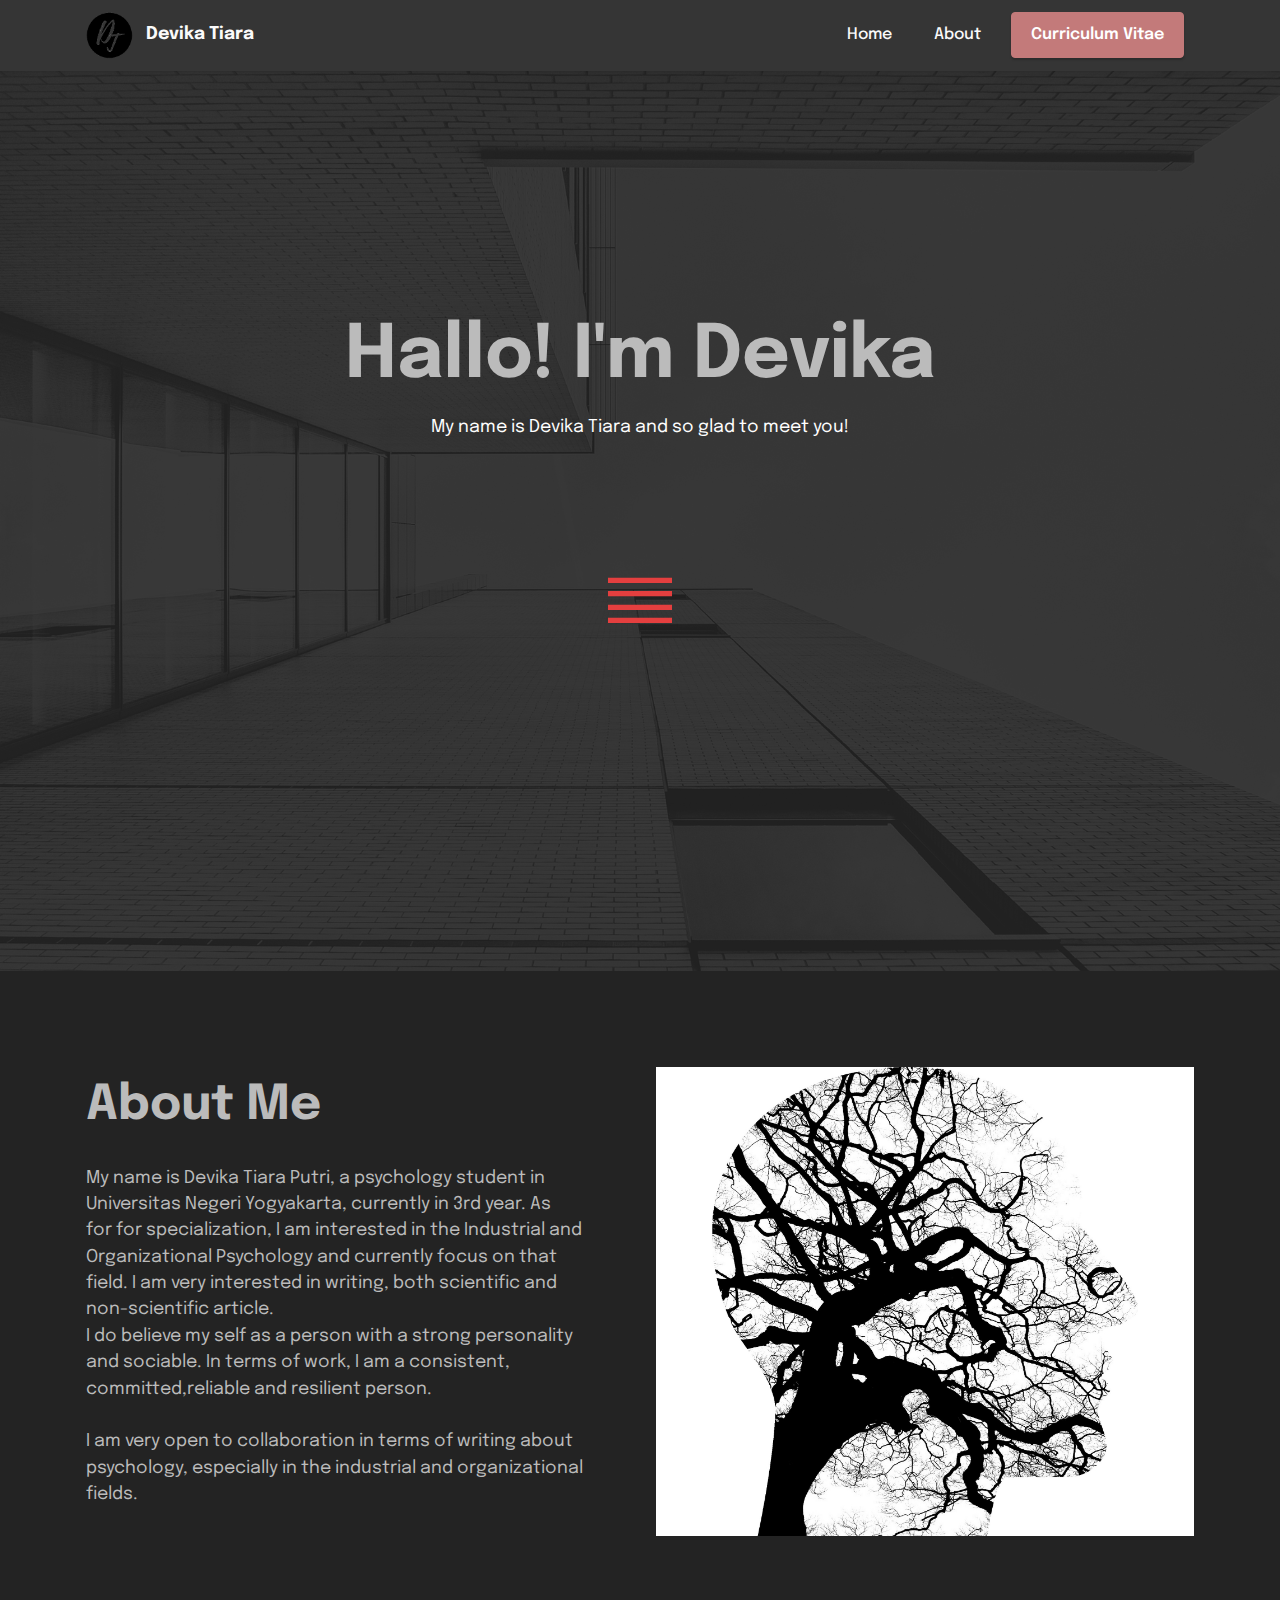
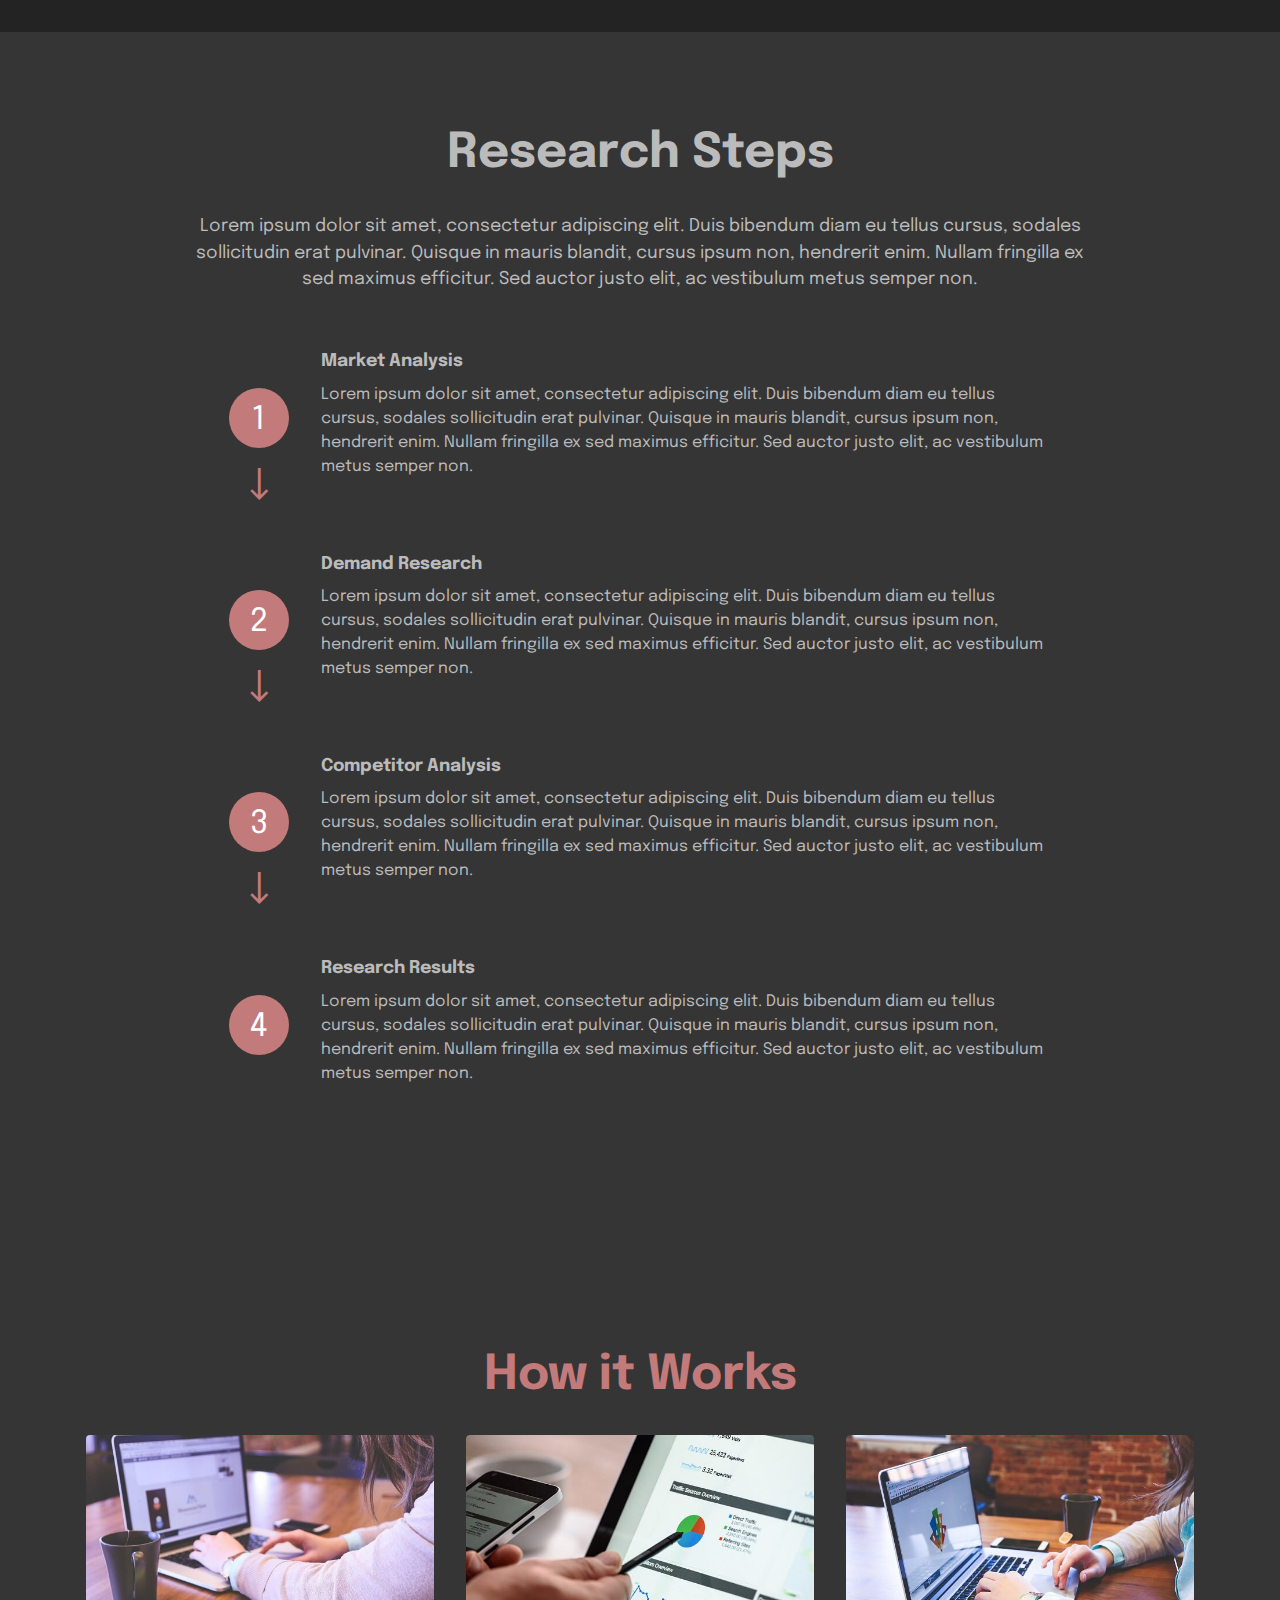
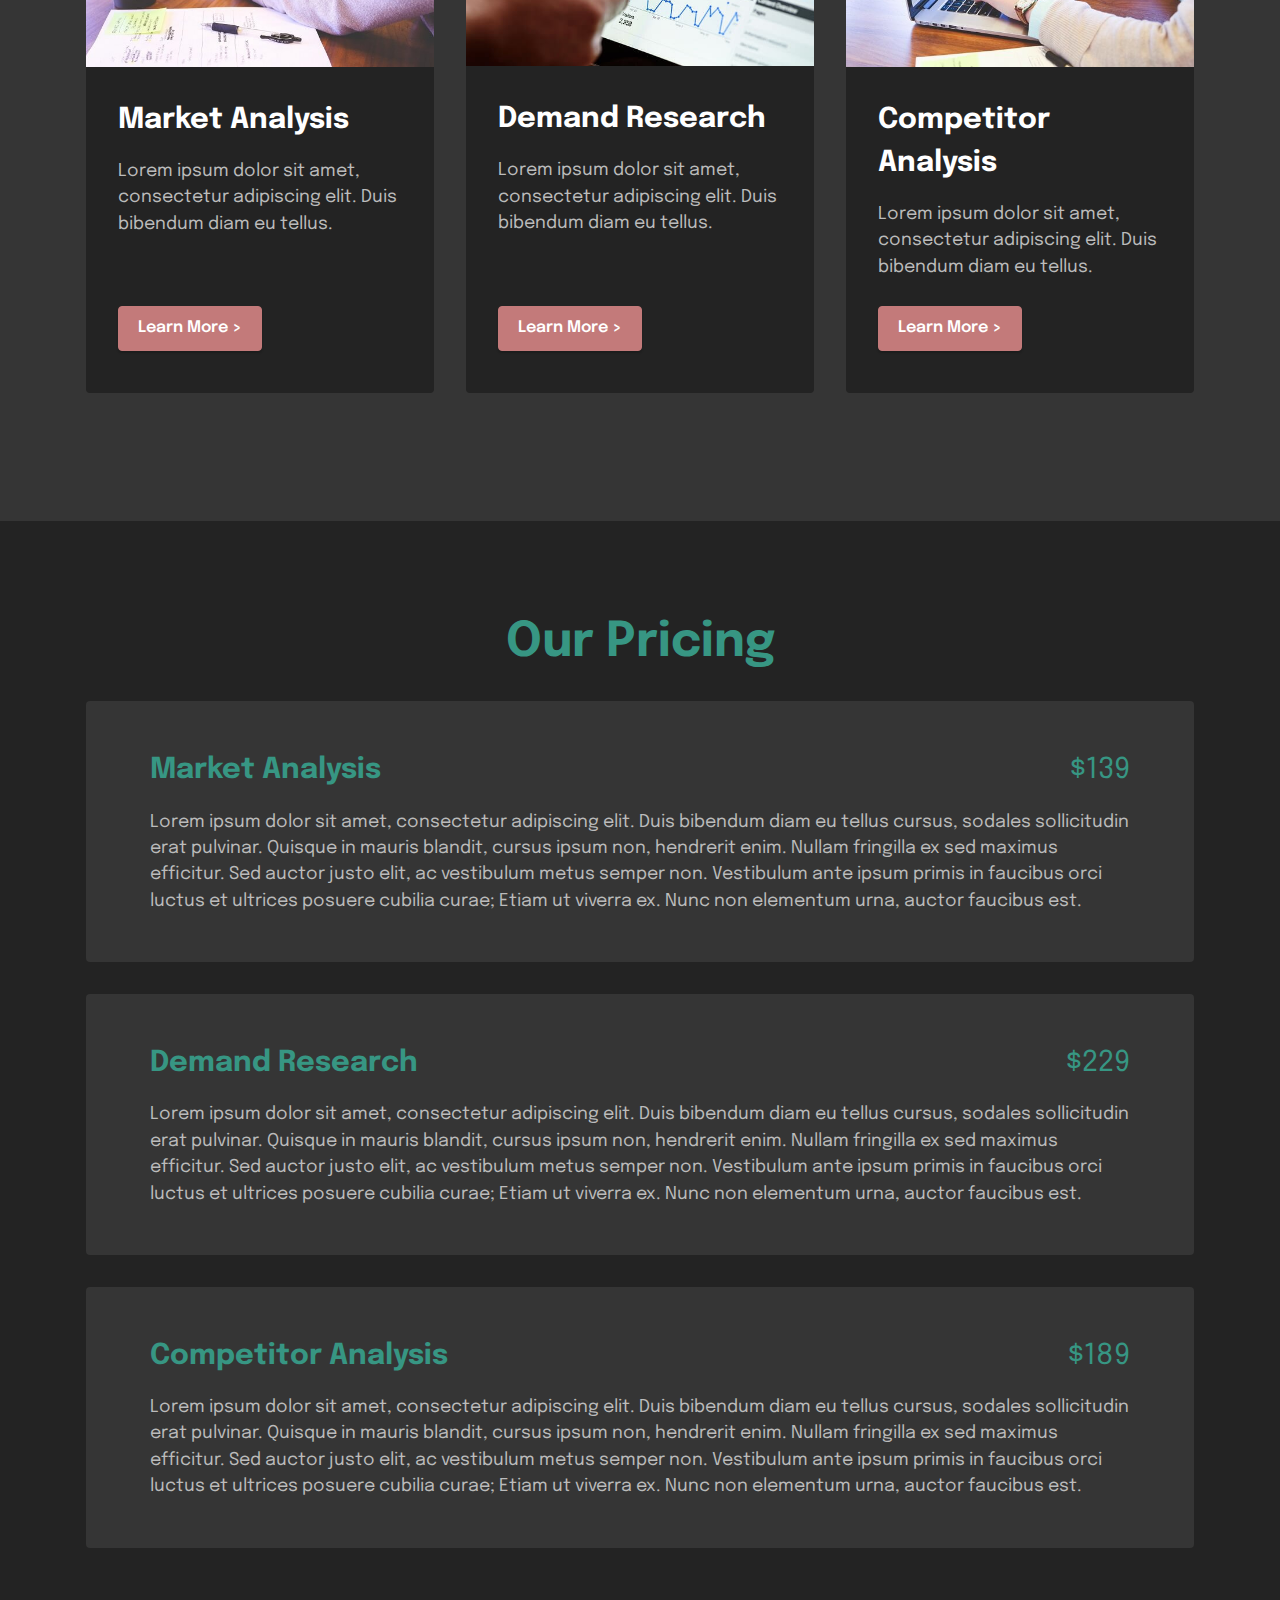
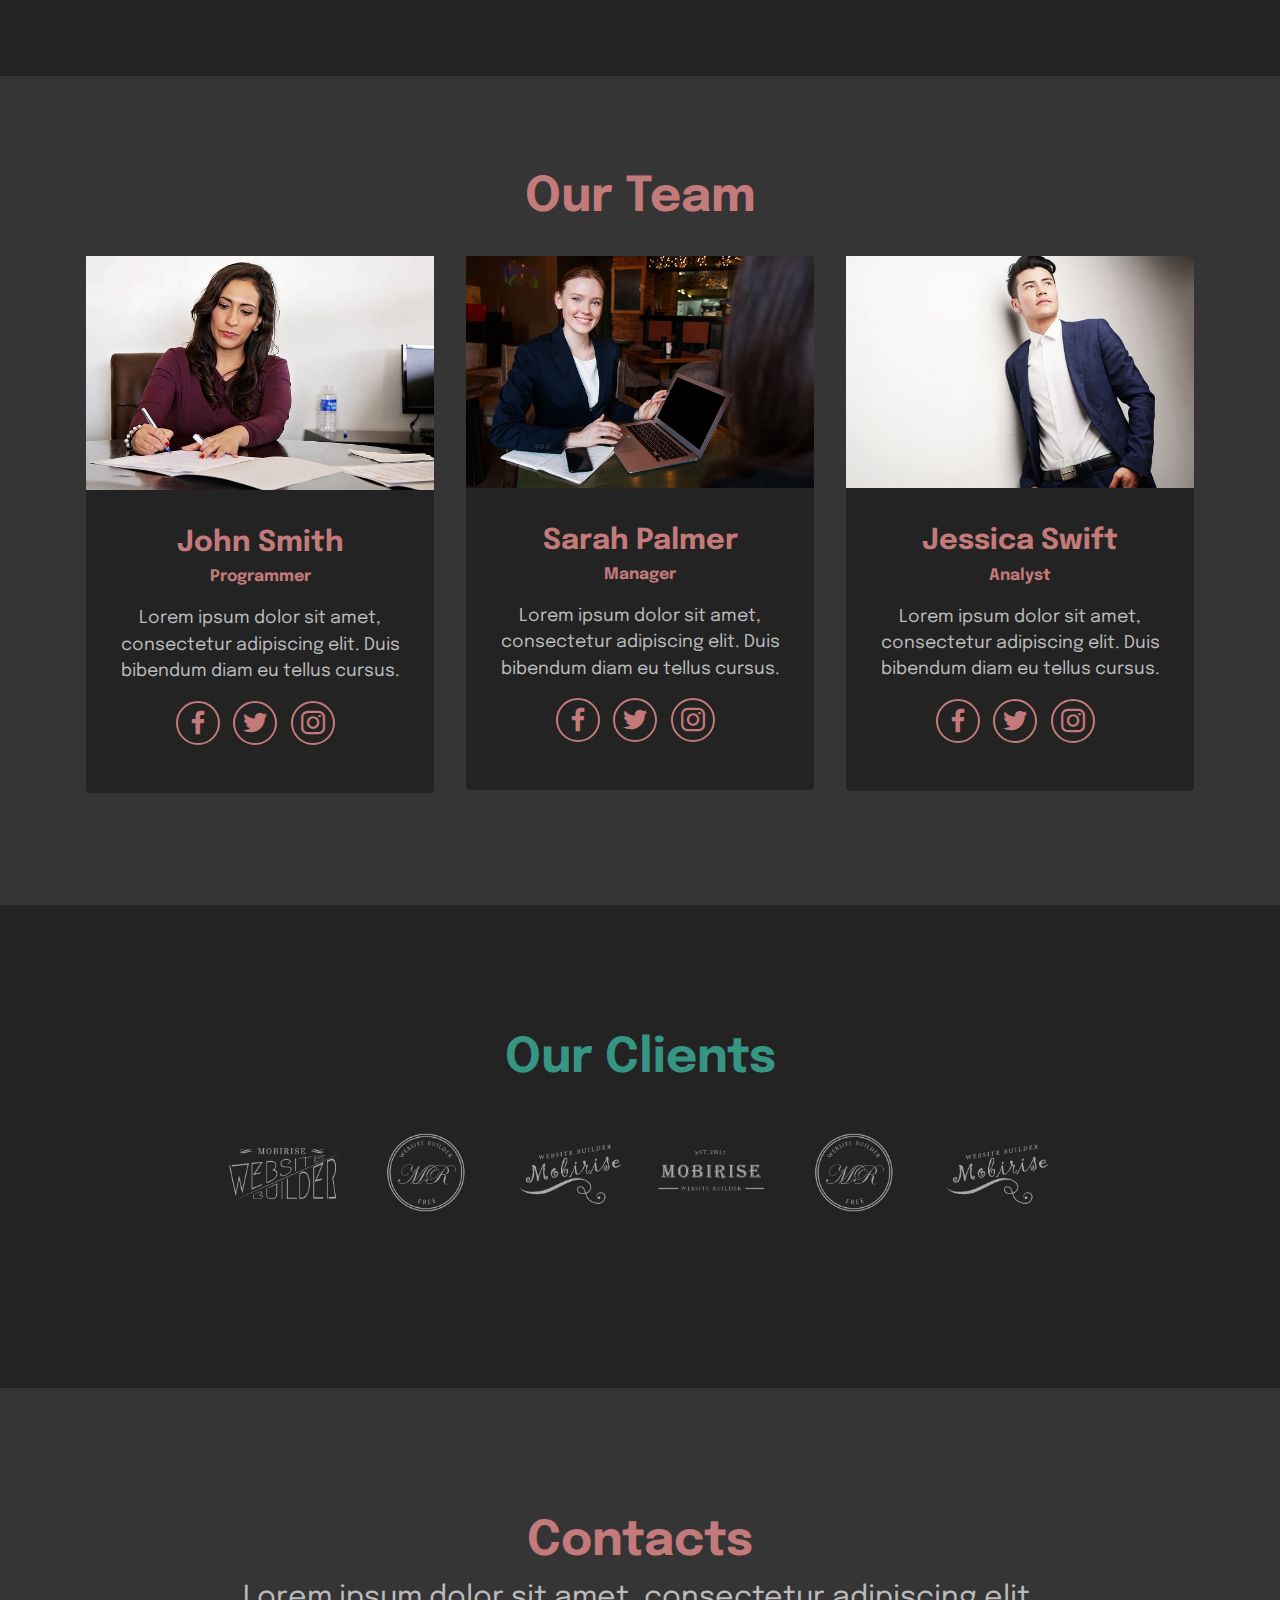
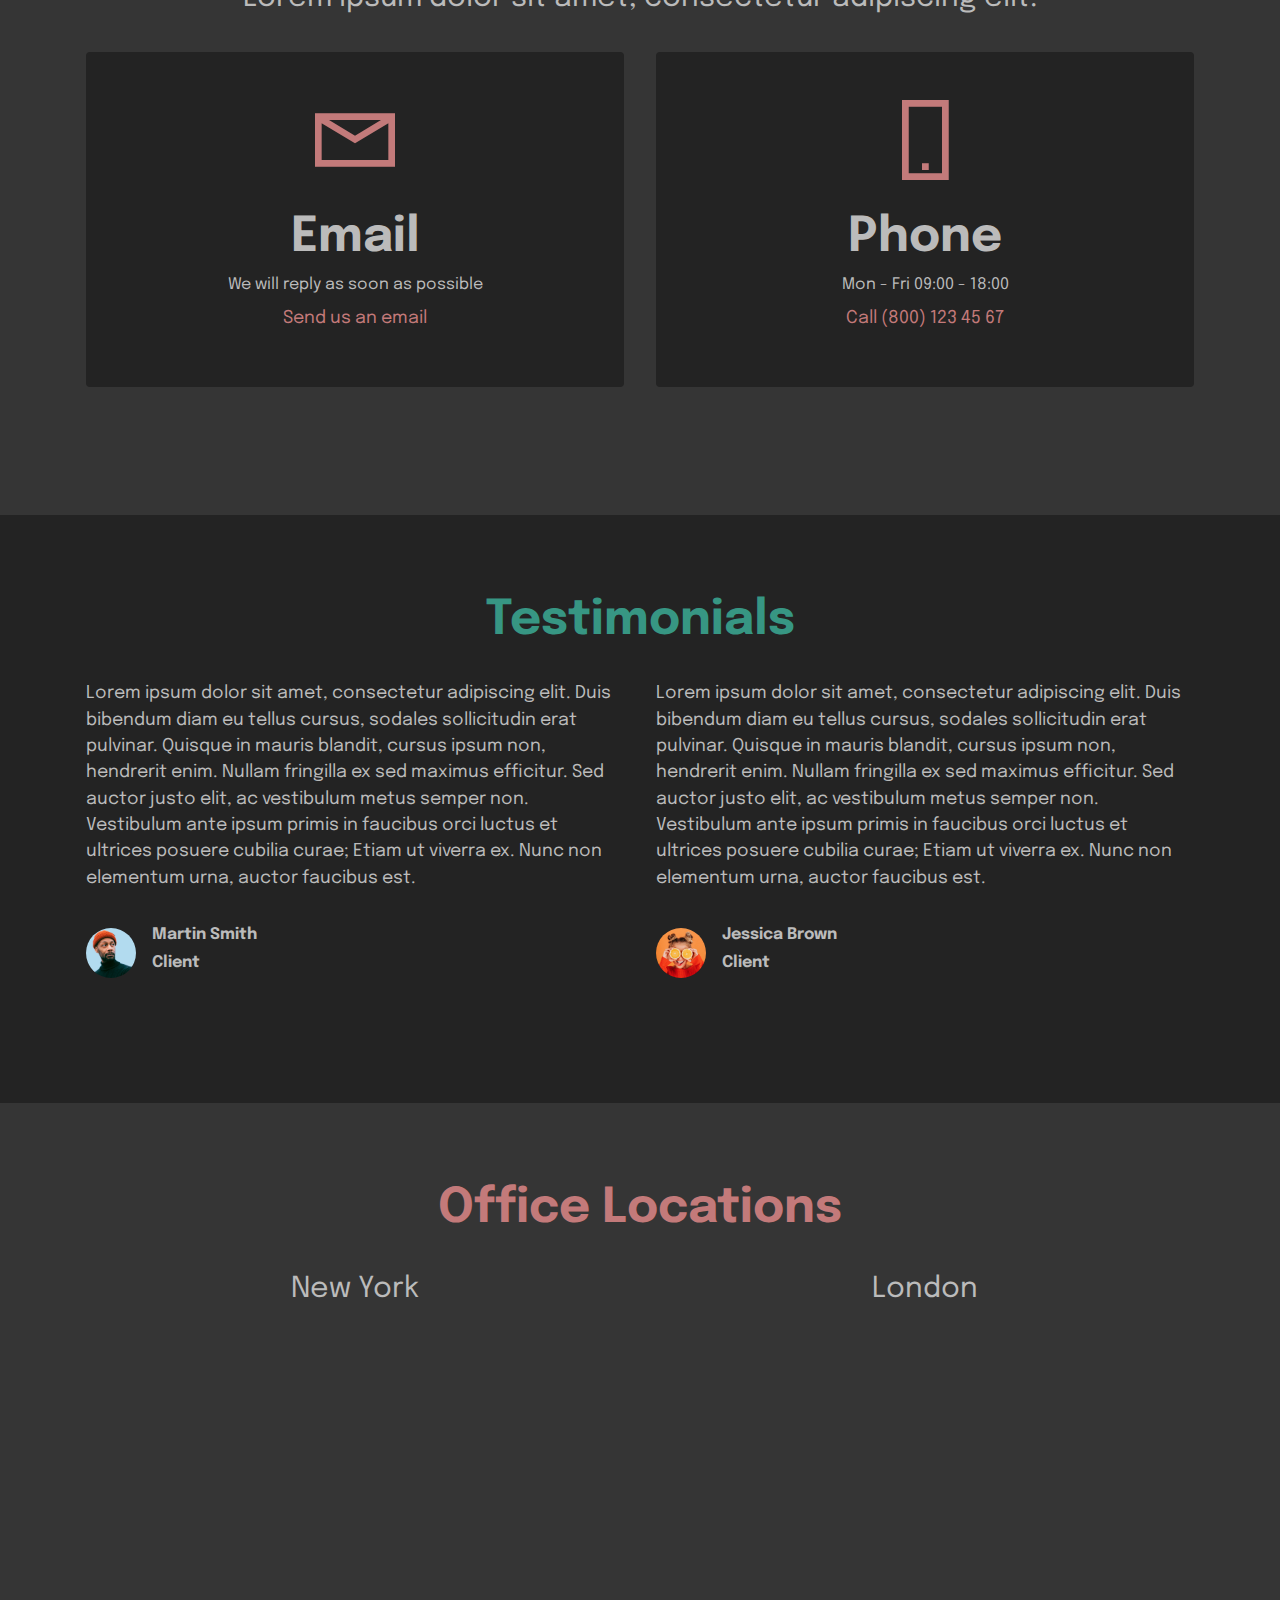
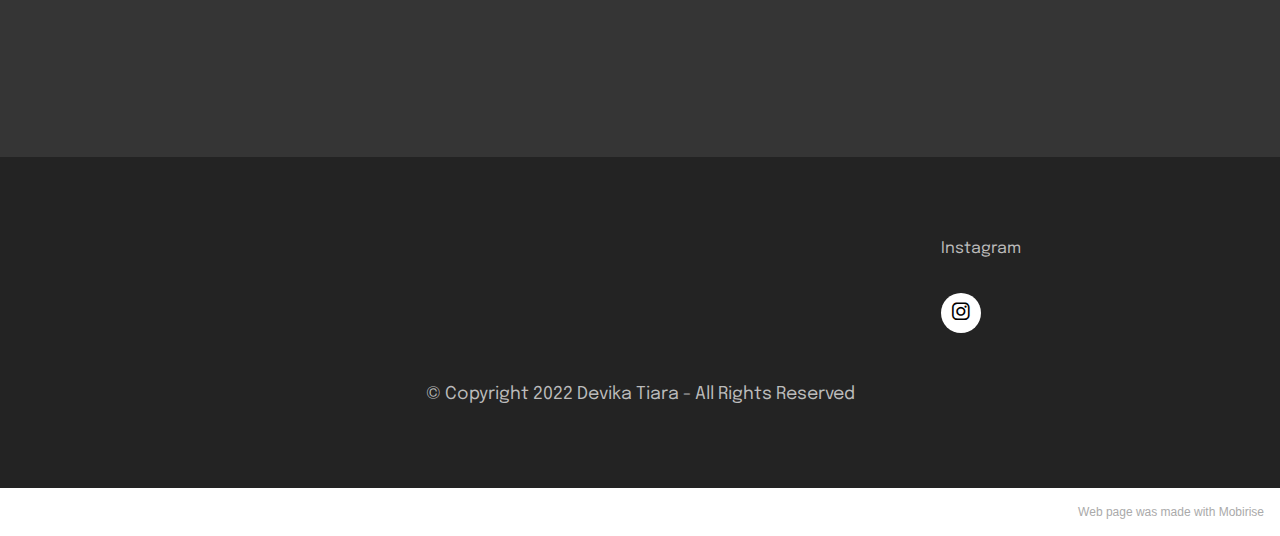
==== commit 7db95fb7: "create github pages" ====
--- a/page1.html
+++ b/page1.html
@@ -589,11 +589,11 @@
             </div>
             <div class="col-12 col-lg-6">
                 <h4 class="mbr-section-subtitle mb-3 align-center mbr-fonts-style display-5">New York</h4>
-                <div class="google-map"><iframe frameborder="0" style="border:0" src="https://www.google.com/maps/embed/v1/place?key=AIzaSyDk89J4FSunMF33ruMVWJaJht_Ro0kvoXs&amp;q=360 5th Ave, New York, NY 10118" allowfullscreen=""></iframe></div>
+                <div class="google-map"><iframe frameborder="0" style="border:0" src="https://www.google.com/maps/embed/v1/place?key=AIzaSyCZI5F_k6S1k46ujh0SNrapM89f7mJxd30&amp;q=360 5th Ave, New York, NY 10118" allowfullscreen=""></iframe></div>
             </div>
             <div class="col-12 col-lg-6">
                 <h4 class="mbr-section-subtitle mb-3 mt-5 mt-lg-0 align-center mbr-fonts-style display-5">London</h4>
-                <div class="google-map"><iframe frameborder="0" style="border:0" src="https://www.google.com/maps/embed/v1/place?key=AIzaSyCZI5F_k6S1k46ujh0SNrapM89f7mJxd30&amp;q=4-5 Chicheley St, South Bank, London SE1 7" allowfullscreen=""></iframe></div>
+                <div class="google-map"><iframe frameborder="0" style="border:0" src="https://www.google.com/maps/embed/v1/place?key=AIzaSyDk89J4FSunMF33ruMVWJaJht_Ro0kvoXs&amp;q=4-5 Chicheley St, South Bank, London SE1 7" allowfullscreen=""></iframe></div>
             </div>
         </div>
     </div>
@@ -641,7 +641,7 @@
             </div>
         </div>
     </div>
-</section><section style="background-color: #fff; font-family: -apple-system, BlinkMacSystemFont, 'Segoe UI', 'Roboto', 'Helvetica Neue', Arial, sans-serif; color:#aaa; font-size:12px; padding: 0; align-items: center; display: flex;"><a href="https://mobirise.site/m" style="flex: 1 1; height: 3rem; padding-left: 1rem;"></a><p style="flex: 0 0 auto; margin:0; padding-right:1rem;">Build a site with <a href="https://mobirise.site/z" style="color:#aaa;">Mobirise</a></p></section><script src="assets/bootstrap/js/bootstrap.bundle.min.js"></script>  <script src="assets/smoothscroll/smooth-scroll.js"></script>  <script src="assets/ytplayer/index.js"></script>  <script src="assets/dropdown/js/navbar-dropdown.js"></script>  <script src="assets/vimeoplayer/player.js"></script>  <script src="assets/theme/js/script.js"></script>  
+</section><section style="background-color: #fff; font-family: -apple-system, BlinkMacSystemFont, 'Segoe UI', 'Roboto', 'Helvetica Neue', Arial, sans-serif; color:#aaa; font-size:12px; padding: 0; align-items: center; display: flex;"><a href="https://mobirise.site/u" style="flex: 1 1; height: 3rem; padding-left: 1rem;"></a><p style="flex: 0 0 auto; margin:0; padding-right:1rem;">Web page <a href="https://mobirise.site/f" style="color:#aaa;">was made</a> with Mobirise</p></section><script src="assets/bootstrap/js/bootstrap.bundle.min.js"></script>  <script src="assets/smoothscroll/smooth-scroll.js"></script>  <script src="assets/ytplayer/index.js"></script>  <script src="assets/dropdown/js/navbar-dropdown.js"></script>  <script src="assets/vimeoplayer/player.js"></script>  <script src="assets/theme/js/script.js"></script>  
   
   
 </body>
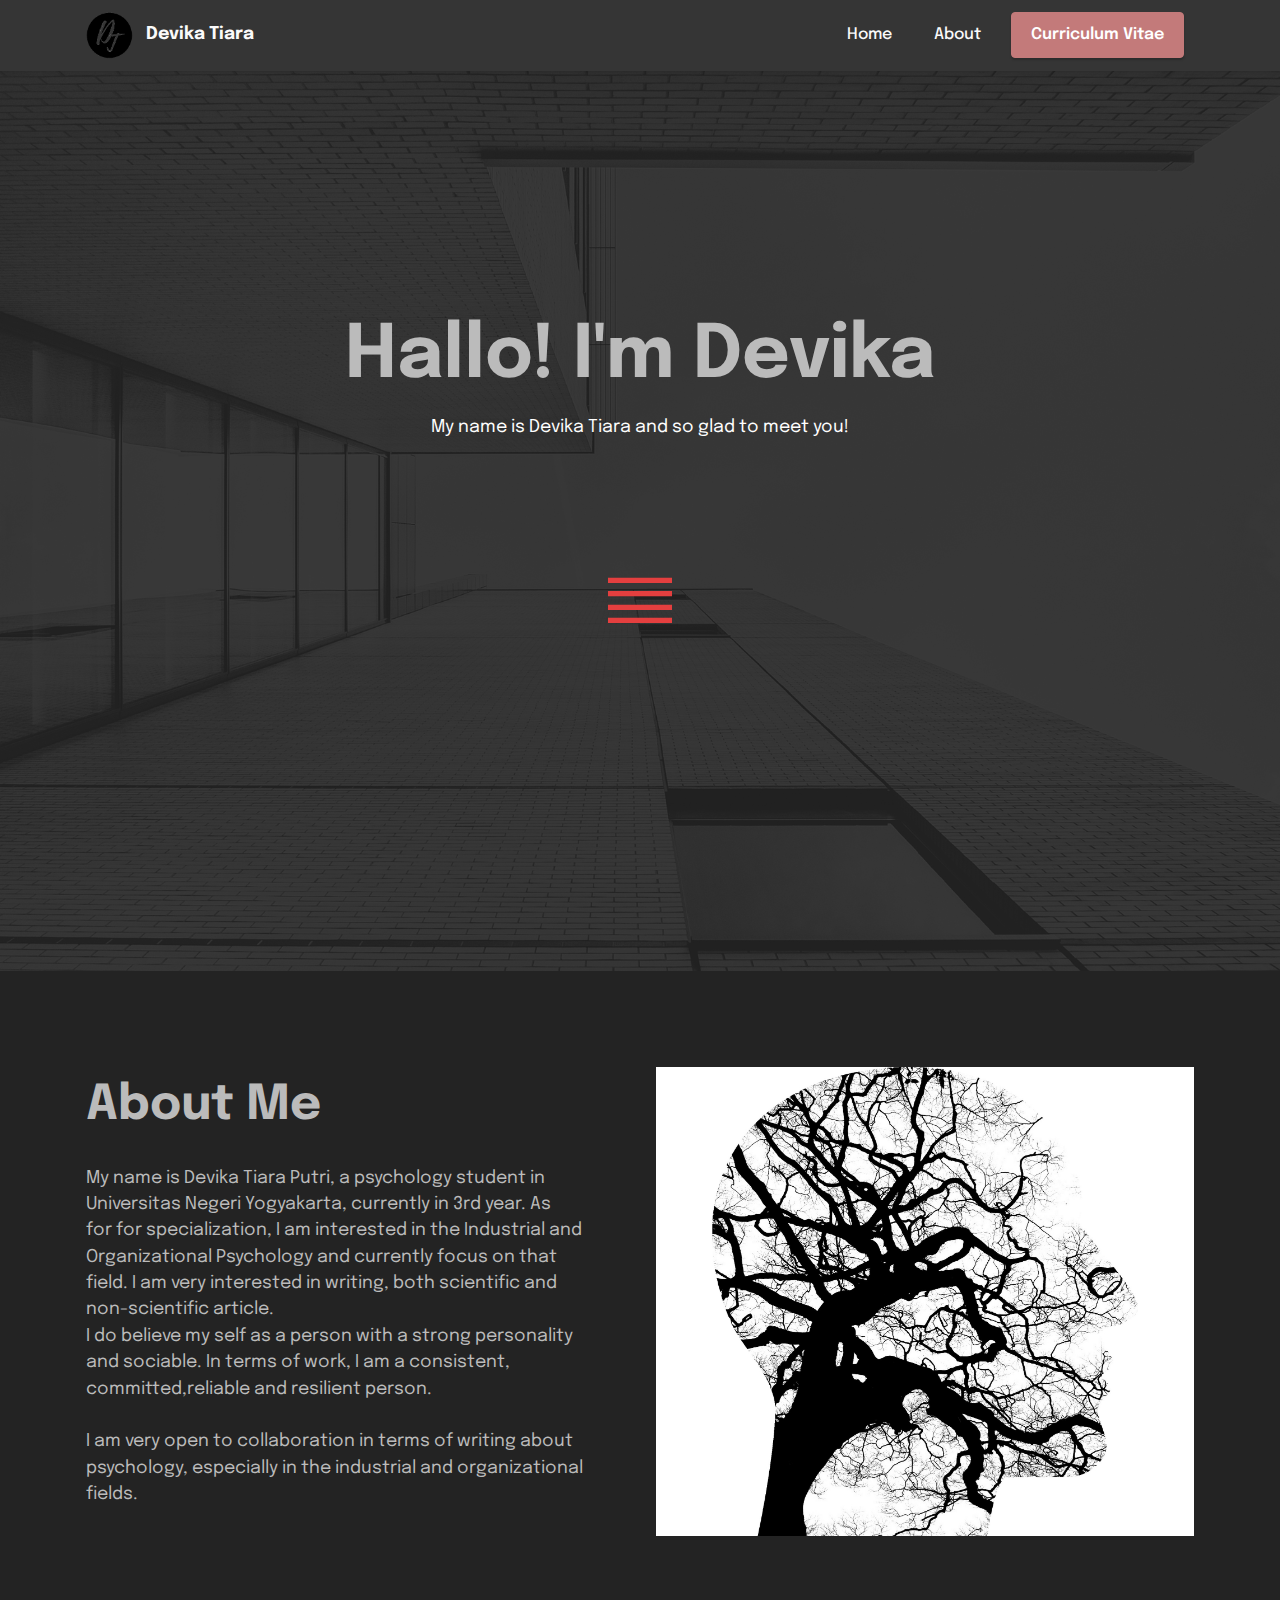
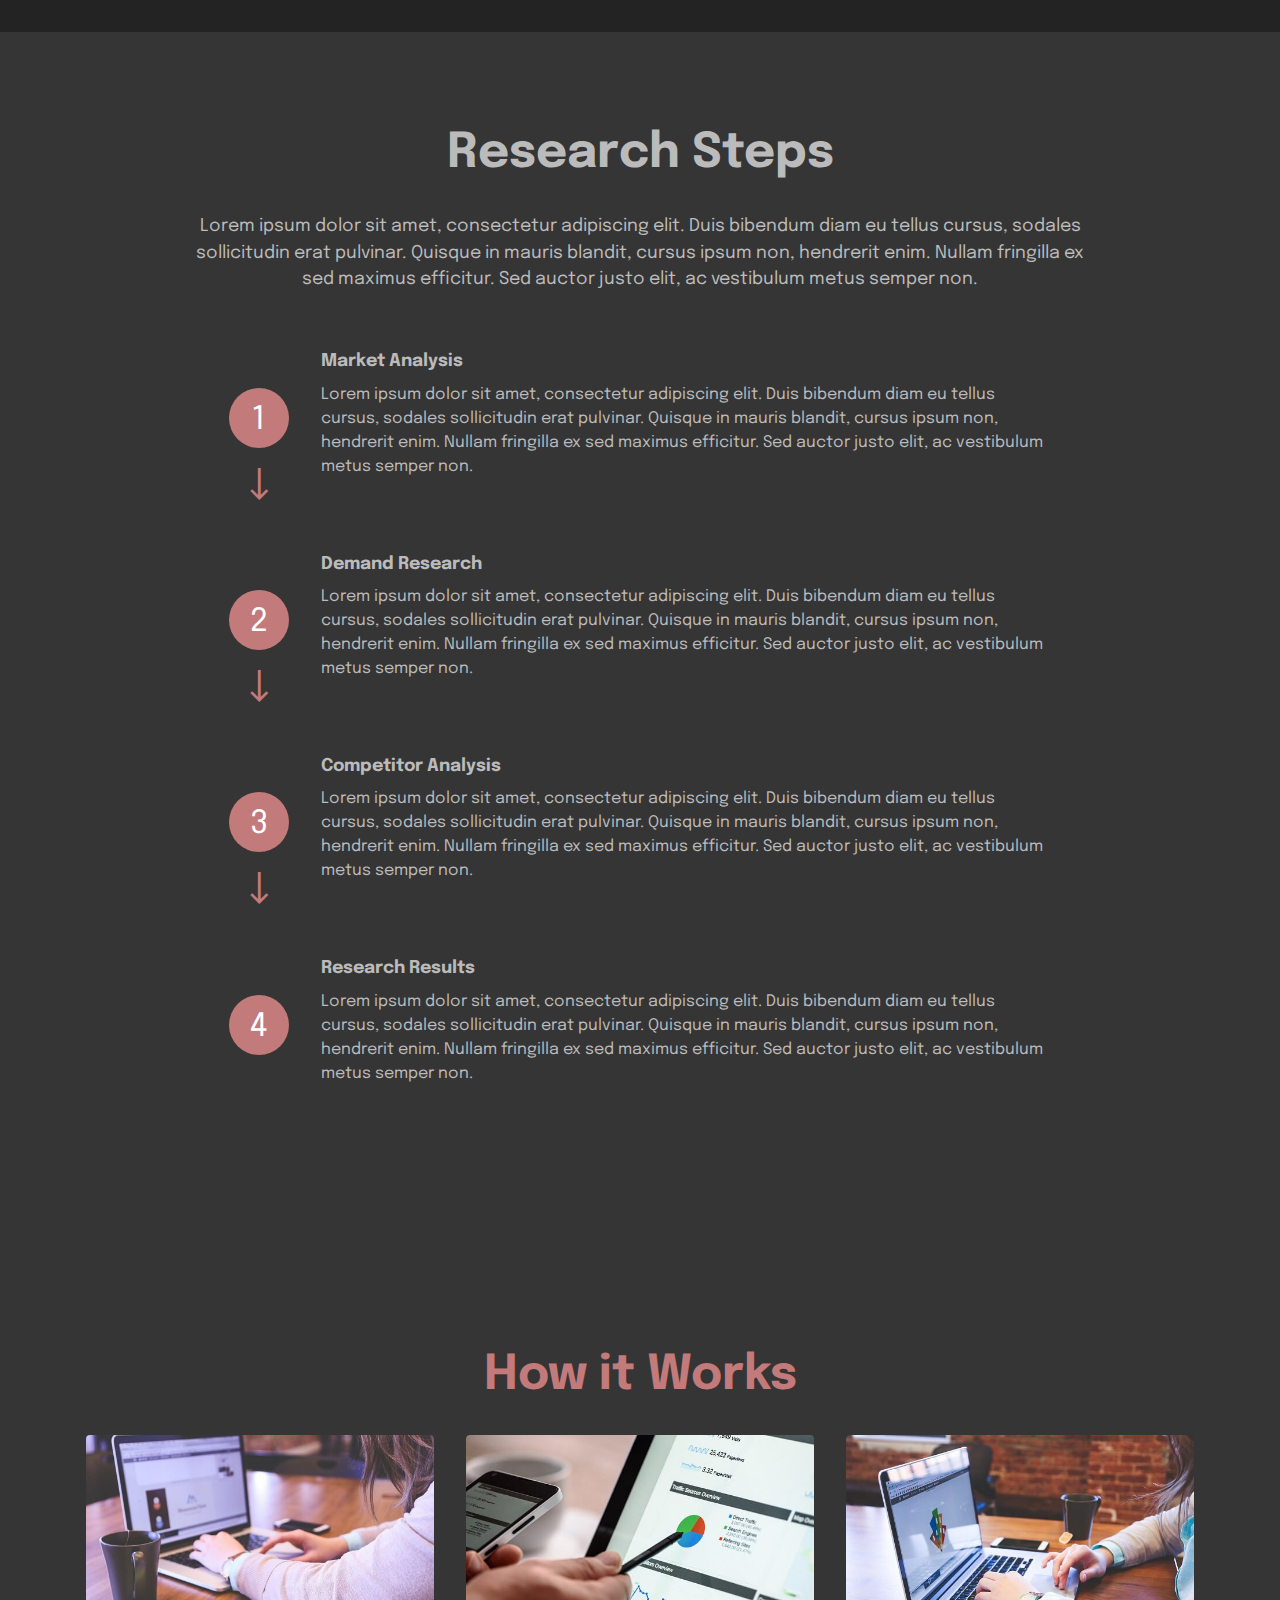
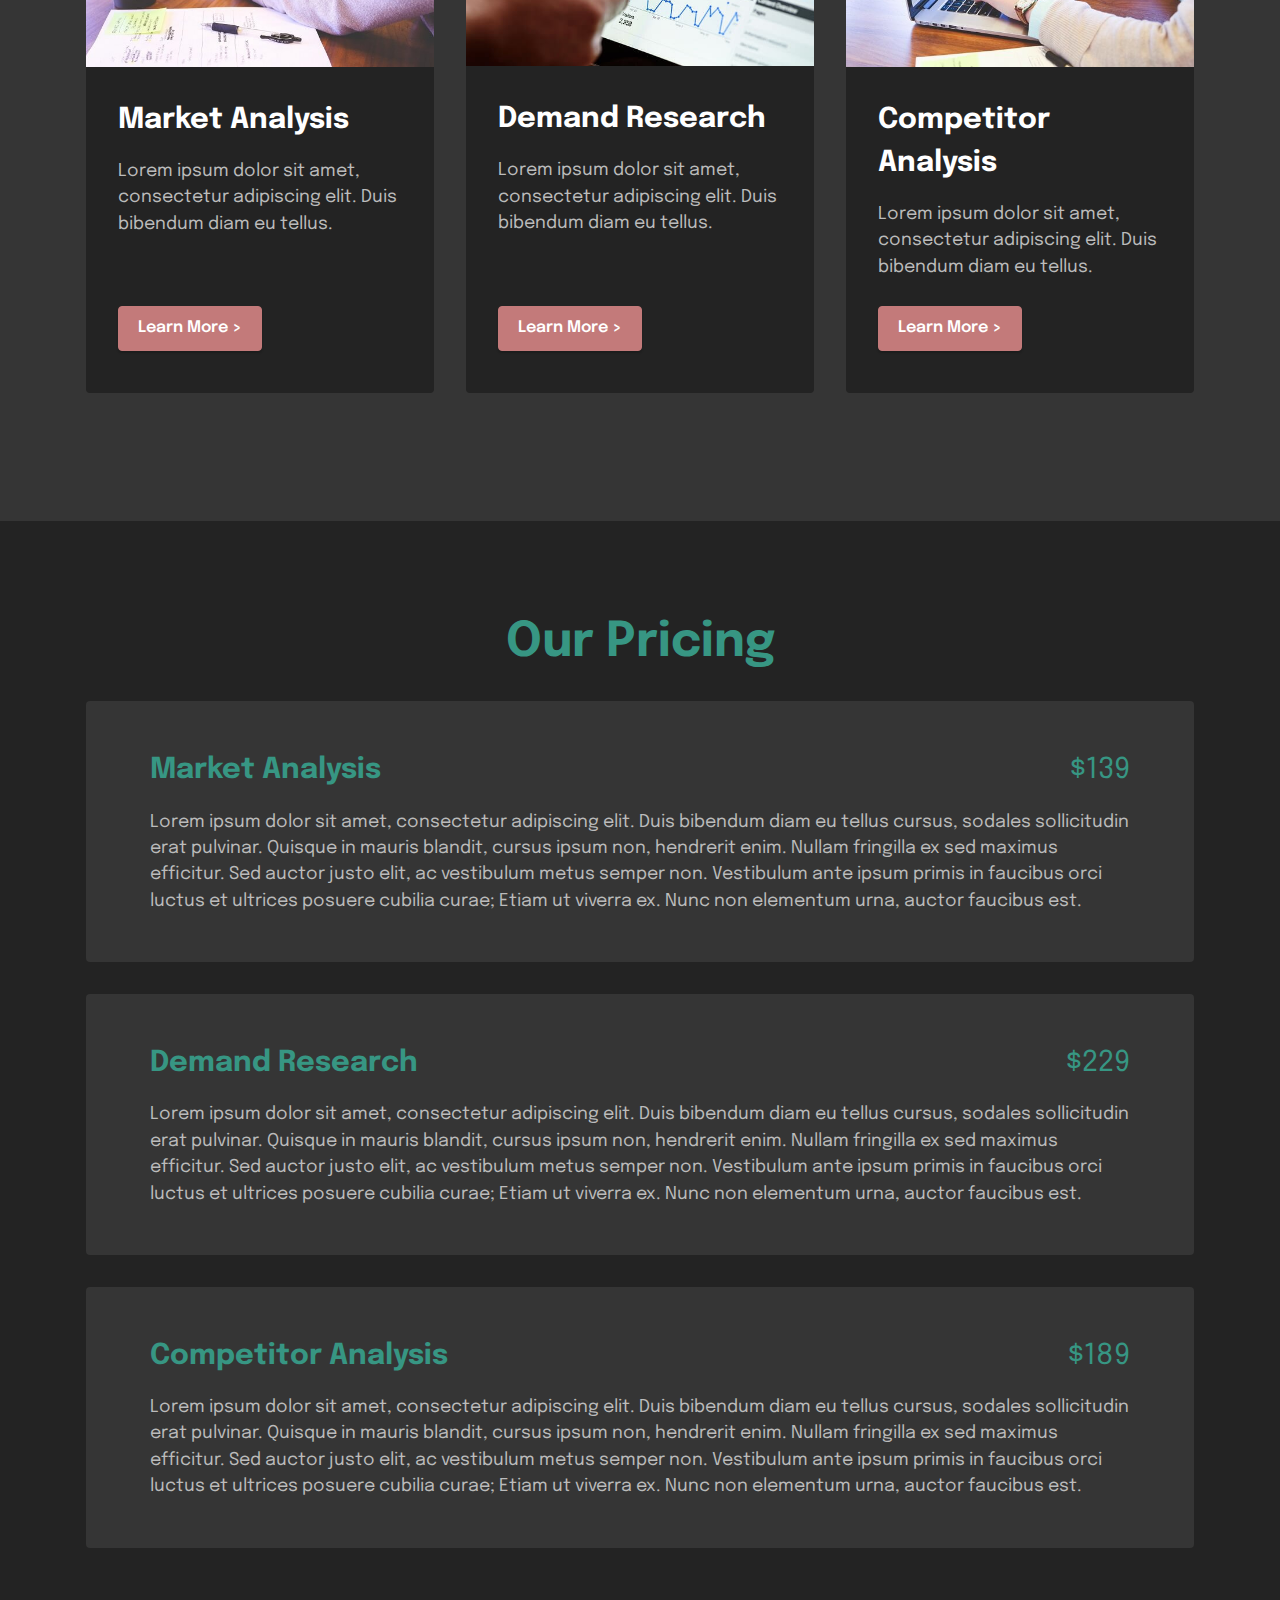
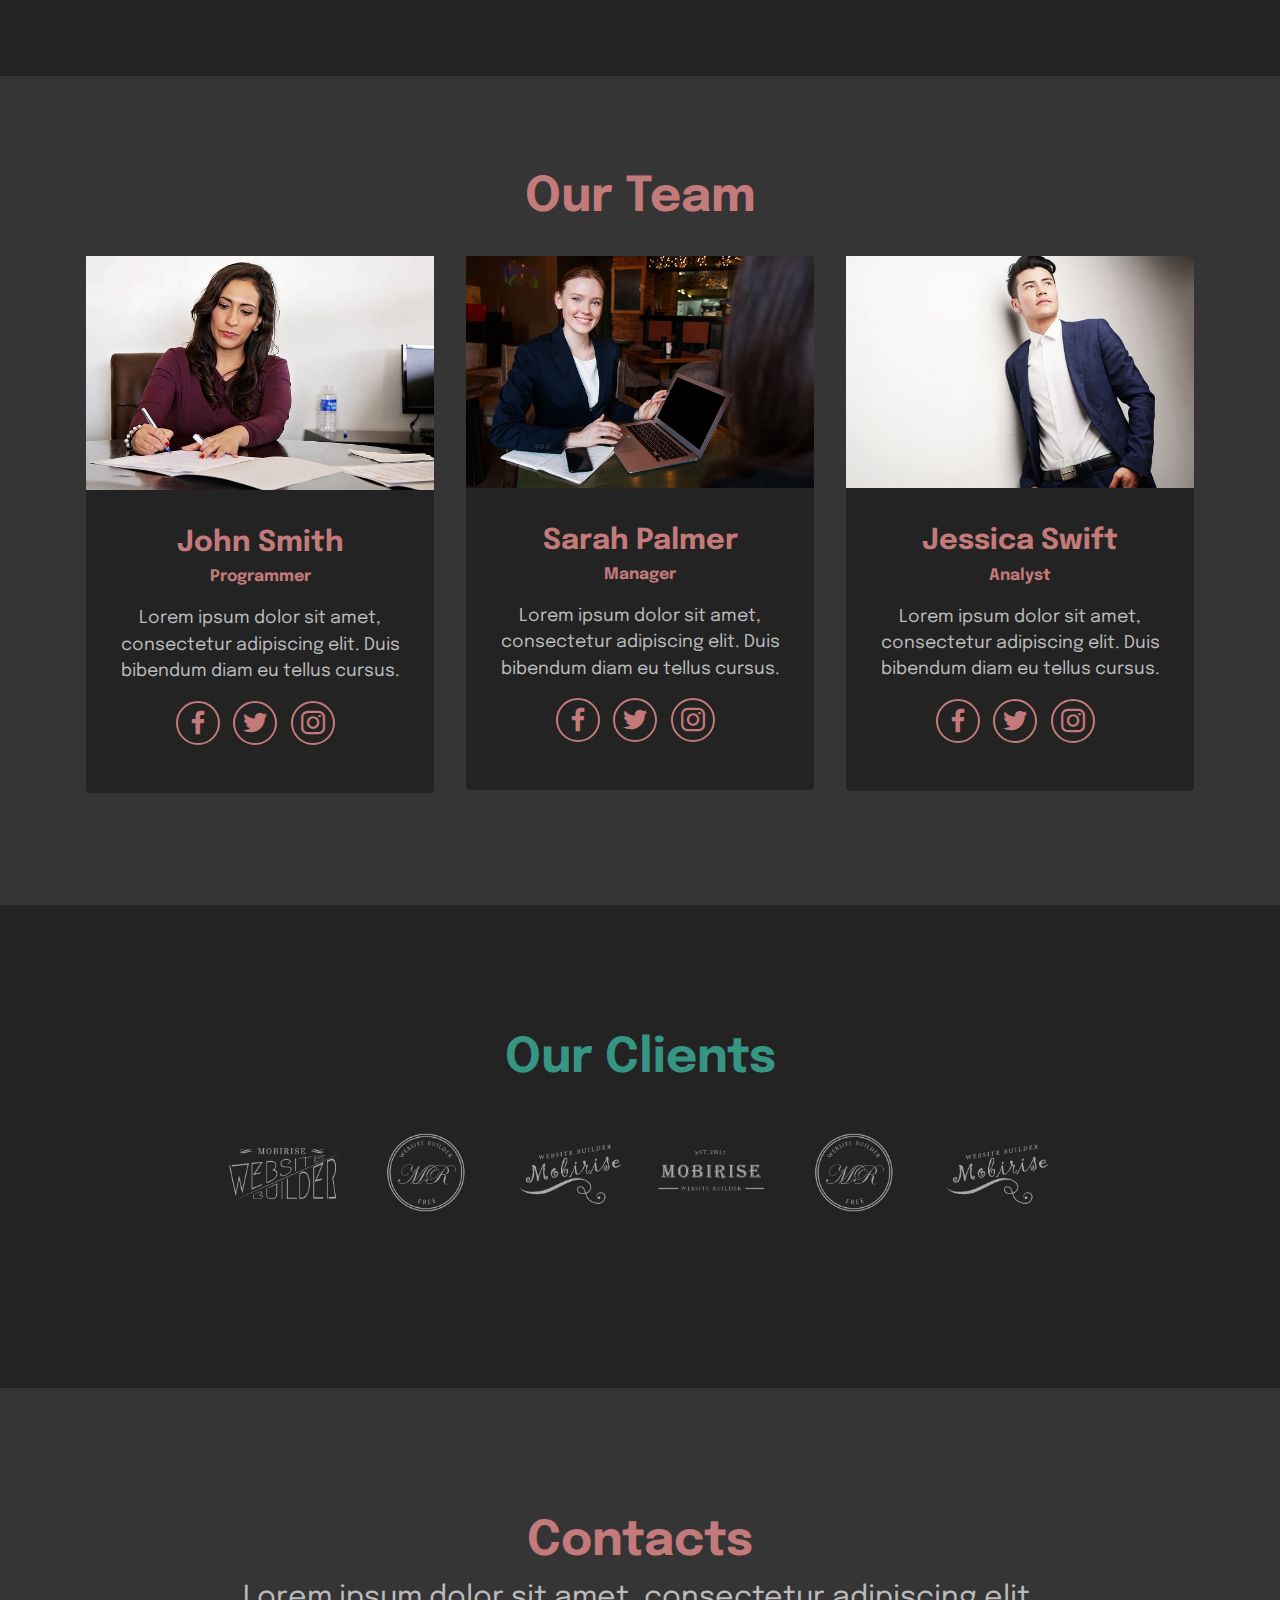
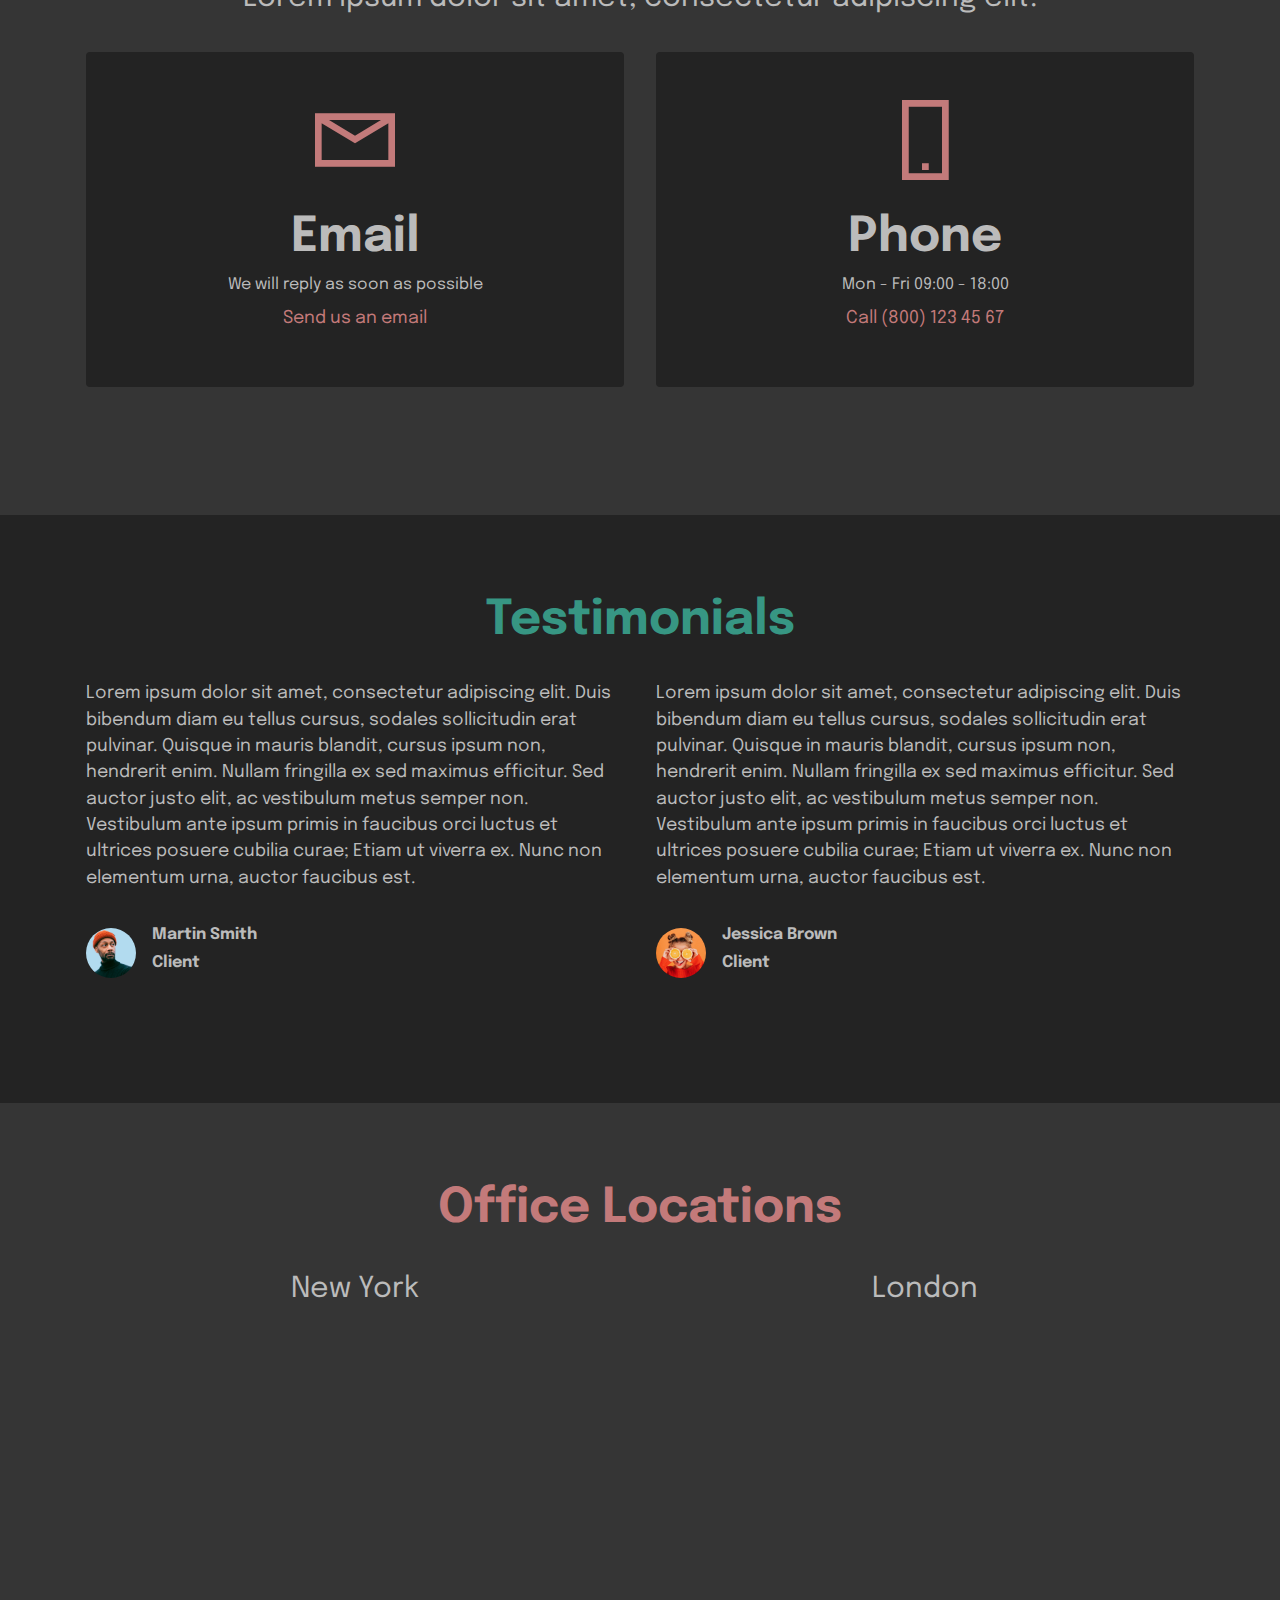
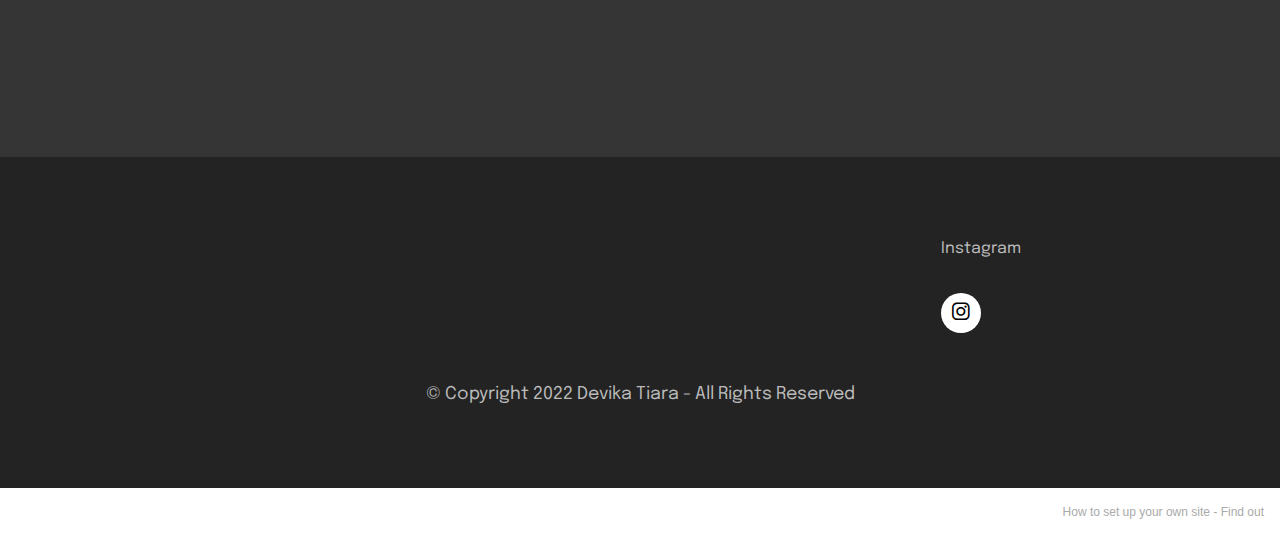
==== commit 3e2d18c5: "create github pages" ====
--- a/page1.html
+++ b/page1.html
@@ -589,7 +589,7 @@
             </div>
             <div class="col-12 col-lg-6">
                 <h4 class="mbr-section-subtitle mb-3 align-center mbr-fonts-style display-5">New York</h4>
-                <div class="google-map"><iframe frameborder="0" style="border:0" src="https://www.google.com/maps/embed/v1/place?key=AIzaSyCZI5F_k6S1k46ujh0SNrapM89f7mJxd30&amp;q=360 5th Ave, New York, NY 10118" allowfullscreen=""></iframe></div>
+                <div class="google-map"><iframe frameborder="0" style="border:0" src="https://www.google.com/maps/embed/v1/place?key=AIzaSyDk89J4FSunMF33ruMVWJaJht_Ro0kvoXs&amp;q=360 5th Ave, New York, NY 10118" allowfullscreen=""></iframe></div>
             </div>
             <div class="col-12 col-lg-6">
                 <h4 class="mbr-section-subtitle mb-3 mt-5 mt-lg-0 align-center mbr-fonts-style display-5">London</h4>
@@ -641,7 +641,7 @@
             </div>
         </div>
     </div>
-</section><section style="background-color: #fff; font-family: -apple-system, BlinkMacSystemFont, 'Segoe UI', 'Roboto', 'Helvetica Neue', Arial, sans-serif; color:#aaa; font-size:12px; padding: 0; align-items: center; display: flex;"><a href="https://mobirise.site/u" style="flex: 1 1; height: 3rem; padding-left: 1rem;"></a><p style="flex: 0 0 auto; margin:0; padding-right:1rem;">Web page <a href="https://mobirise.site/f" style="color:#aaa;">was made</a> with Mobirise</p></section><script src="assets/bootstrap/js/bootstrap.bundle.min.js"></script>  <script src="assets/smoothscroll/smooth-scroll.js"></script>  <script src="assets/ytplayer/index.js"></script>  <script src="assets/dropdown/js/navbar-dropdown.js"></script>  <script src="assets/vimeoplayer/player.js"></script>  <script src="assets/theme/js/script.js"></script>  
+</section><section style="background-color: #fff; font-family: -apple-system, BlinkMacSystemFont, 'Segoe UI', 'Roboto', 'Helvetica Neue', Arial, sans-serif; color:#aaa; font-size:12px; padding: 0; align-items: center; display: flex;"><a href="https://mobirise.site/b" style="flex: 1 1; height: 3rem; padding-left: 1rem;"></a><p style="flex: 0 0 auto; margin:0; padding-right:1rem;">How to set up your own site - <a href="https://mobirise.site/x" style="color:#aaa;">Find out</a></p></section><script src="assets/bootstrap/js/bootstrap.bundle.min.js"></script>  <script src="assets/smoothscroll/smooth-scroll.js"></script>  <script src="assets/ytplayer/index.js"></script>  <script src="assets/dropdown/js/navbar-dropdown.js"></script>  <script src="assets/vimeoplayer/player.js"></script>  <script src="assets/theme/js/script.js"></script>  
   
   
 </body>
